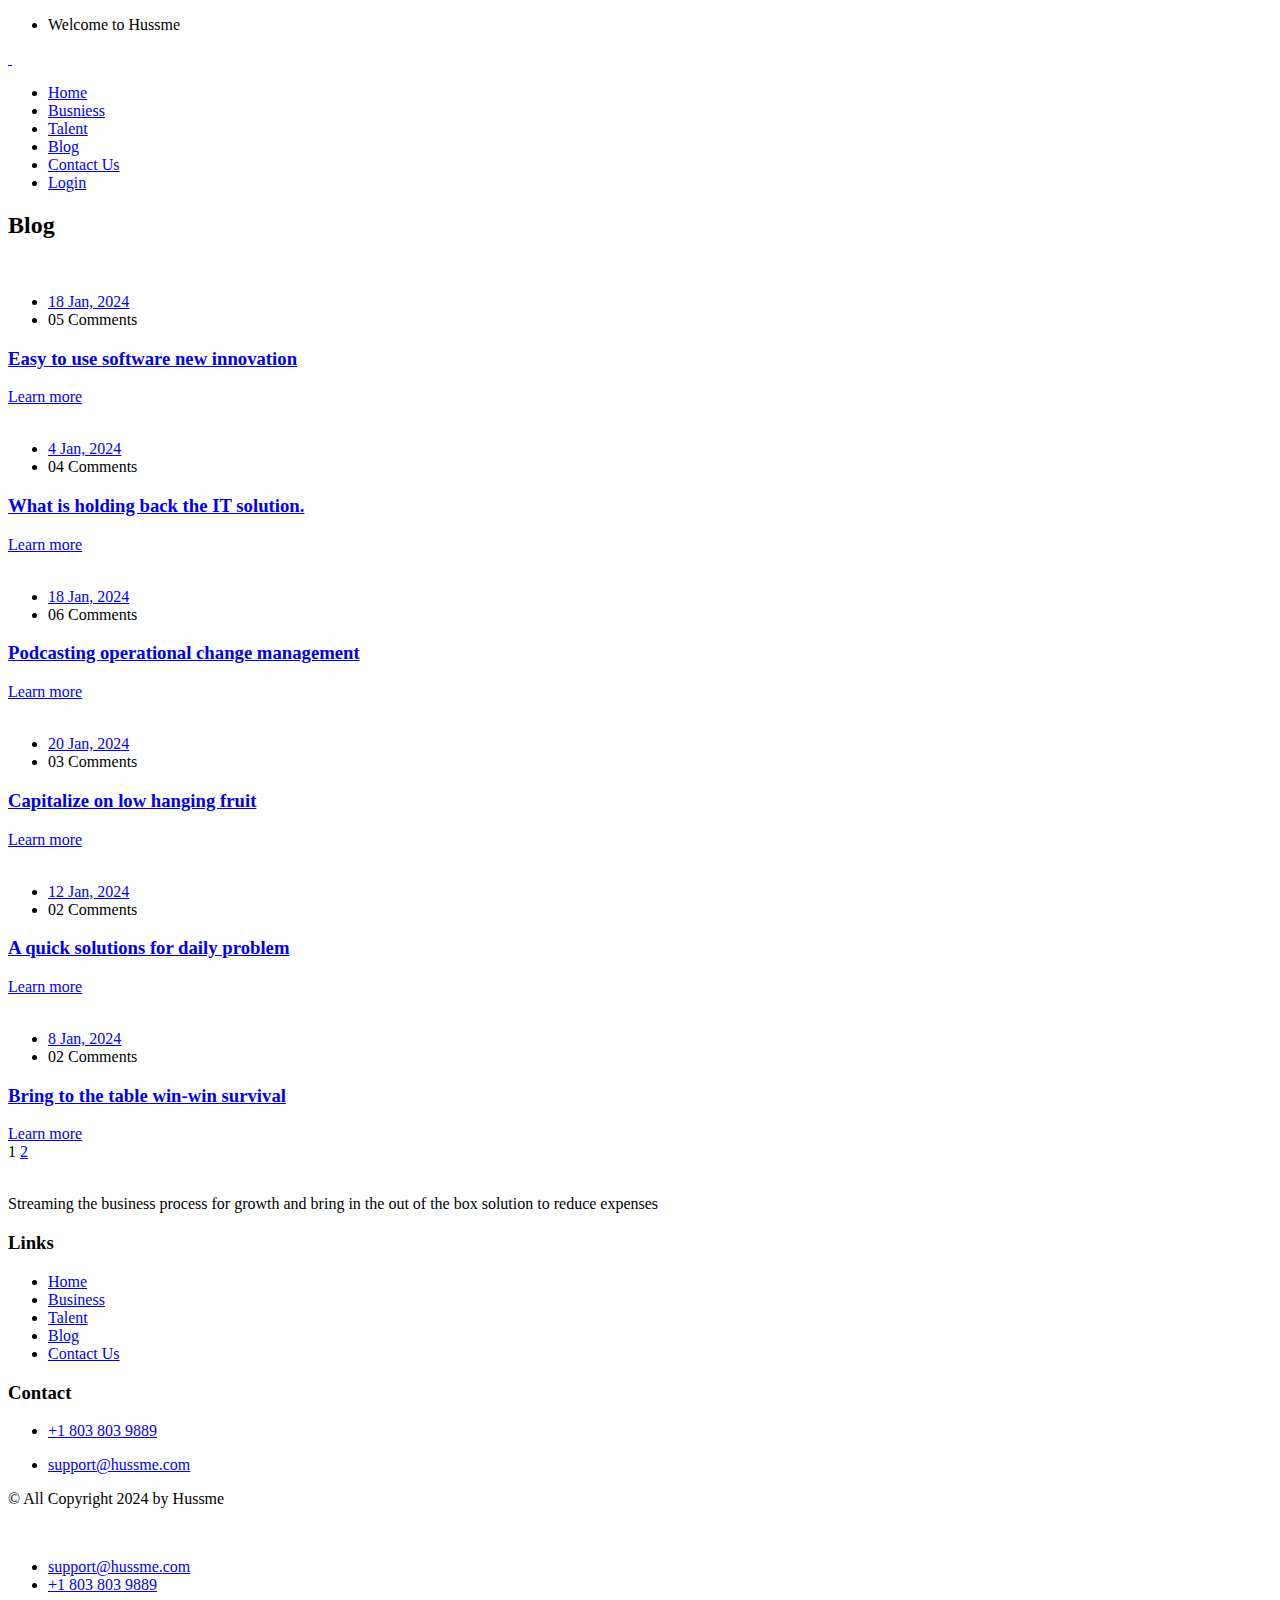
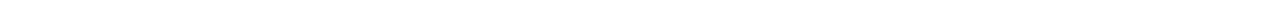
==== src/blog.html @ 6bd56ca5 "New blog" ====
<!DOCTYPE html>
<html lang="en">
<head>

  <!-- Google tag (gtag.js) -->
<script async src="https://www.googletagmanager.com/gtag/js?id=G-R8GLGHLHS8"></script>
<script>
  window.dataLayer = window.dataLayer || [];
  function gtag(){dataLayer.push(arguments);}
  gtag('js', new Date());

  gtag('config', 'G-R8GLGHLHS8');
</script>

<meta charset="UTF-8" />
<meta name="viewport" content="width=device-width, initial-scale=1.0" />
<title> Hussme - Blog</title>
<!-- favicons Icons -->
<link rel="apple-touch-icon" sizes="180x180" href="assets/images/favicons/apple-touch-icon.png" />
<link rel="icon" type="image/png" sizes="32x32" href="assets/images/favicons/favicon-32x32.png" />
<link rel="icon" type="image/png" sizes="16x16" href="assets/images/favicons/favicon-16x16.png" />
<meta name="description" content="Hussme" />
<link
        href="https://fonts.googleapis.com/css2?family=Kumbh+Sans:wght@100;200;300;400;500;600;700;800;900&amp;display=swap"
        rel="stylesheet">
<link rel="stylesheet" href="assets/vendors/bootstrap/css/bootstrap.min.css" />
<link rel="stylesheet" href="assets/vendors/animate/animate.min.css" />
<link rel="stylesheet" href="assets/vendors/fontawesome/css/all.min.css" />
<link rel="stylesheet" href="assets/vendors/odometer/odometer.min.css" />
<link rel="stylesheet" href="assets/vendors/swiper/swiper.min.css" />
<link rel="stylesheet" href="assets/vendors/icons/style.css">
<link rel="stylesheet" href="assets/vendors/owl-carousel/owl.carousel.min.css" />
<link rel="stylesheet" href="assets/css/style.css" />
<link rel="stylesheet" href="assets/css/responsive.css" />
</head>

<body>

<!-- /.preloader -->
<div class="page-wrapper">
  <header class="main-header main-header-two clearfix">
    <div class="main-header__top">
      <div class="main-header__top-inner clearfix">
        <div class="main-header__top-left">
          <ul class="list-unstyled main-header__top-address">
            <li>
              <div class="text">
                <p>Welcome to Hussme </p>
              </div>
            </li>
          </ul>
        </div>
        <div class="main-header__top-right">
          <div class="main-header__top-right-content">
            <div class="main-header__top-right-social"> <a href="#" class="fab fa-facebook-square"></a> <a href="#" class="fab fa-linkedin-in"></a> <a href="#" class="fab fa-twitter"></a> <a href="#" class="fab fa-instagram"></a> </div>
          </div>
        </div>
      </div>
    </div>
    <nav class="main-menu main-menu-two clearfix">
      <div class="main-menu__wrapper clearfix">
        <div class="main-menu__left main-menu__left--two">
          <div class="main-menu__logo"> <a href="index.html"> <img class="logo-dark" src="assets/images/resources/logo-1.png" alt=""> <img class="logo-light" src="assets/images/resources/logo-1.png" alt=""> </a> </div>
          <div class="main-menu__main-menu-box main-menu__main-menu-box--two"> <a href="#" class="mobile-nav__toggler"><i class="fa fa-bars"></i></a>
            <ul class="main-menu__list">
              <li><a href="index.html">Home</a> </li>
              <li><a href="business.html">Busniess</a> </li>
              <li><a href="talent.html">Talent</a> </li>
              <li class="current "> <a href="blog.html">Blog</a> </li>
              <li><a href="contactus.html">Contact Us</a></li>
              <li class="last"><a href="#" class="thm-btn ">Login</a></li>
            </ul>
          </div>
        </div>
      </div>
    </nav>
  </header>
  <div class="stricky-header stricked-menu main-menu main-menu-two">
    <div class="sticky-header__content"></div>
    <!-- /.sticky-header__content --> 
  </div>
  <!-- /.stricky-header --> 
  
  <!--Page Header Start-->
  <section class="page-header">
    <div class="page-header-bg" style="background-image: url(assets/images/backgrounds/blogbanner.jpg)"> </div>
    <div class="container">
      <div class="page-header__inner">
        <h2>Blog</h2>
      </div>
    </div>
  </section>
  <!--Page Header End--> 
  
  <!--Blog Page Start-->
  <section class="blog-one">
    <div class="container">
      <div class="row">
        <div class="col-xl-4 col-lg-4 wow fadeInUp" data-wow-delay="100ms"> 
          <!--Blog One single-->
          <div class="blog-one__single">
            <div class="blog-one__img"> <img src="assets/images/blog/blog-1-1.jpg" alt=""> <a href="#"> <span class="blog-one__plus"></span> </a> </div>
            <div class="blog-one__content">
              <ul class="list-unstyled blog-one__meta">
                <li><a href="blog/Digitalmarketing.html"><i class="far fa-clock"></i> 18 Jan, 2024</a> </li>
                <li><i class="far fa-comments"></i> 05 Comments </li>
              </ul>
              <h3 class="blog-one__title"> <a href="blog/Digitalmarketing.html">Easy to use software new innovation</a> </h3>
              <div class="blog-one__bottom"> <a href="blog/Digitalmarketing.html">Learn more<i class="fa fa-long-arrow-alt-right"></i></a> </div>
            </div>
          </div>
        </div>
        <div class="col-xl-4 col-lg-4 wow fadeInUp" data-wow-delay="200ms"> 
          <!--Blog One single-->
          <div class="blog-one__single">
            <div class="blog-one__img"> <img src="assets/images/blog/blog-1-2.jpg" alt=""> <a href="#"> <span class="blog-one__plus"></span> </a> </div>
            <div class="blog-one__content">
              <ul class="list-unstyled blog-one__meta">
                <li><a href="#"><i class="far fa-clock"></i> 4 Jan, 2024</a> </li>
                <li><i class="far fa-comments"></i> 04 Comments </li>
              </ul>
              <h3 class="blog-one__title"> <a href="#">What is holding back the IT solution.</a> </h3>
              <div class="blog-one__bottom"> <a href="#">Learn more<i class="fa fa-long-arrow-alt-right"></i></a> </div>
            </div>
          </div>
        </div>
        <div class="col-xl-4 col-lg-4 wow fadeInUp" data-wow-delay="300ms"> 
          <!--Blog One single-->
          <div class="blog-one__single">
            <div class="blog-one__img"> <img src="assets/images/blog/blog-1-3.jpg" alt=""> <a href="#"> <span class="blog-one__plus"></span> </a> </div>
            <div class="blog-one__content">
              <ul class="list-unstyled blog-one__meta">
                <li><a href="#"><i class="far fa-clock"></i> 18 Jan, 2024</a> </li>
                <li><i class="far fa-comments"></i> 06 Comments </li>
              </ul>
              <h3 class="blog-one__title"> <a href="#">Podcasting operational change management</a> </h3>
              <div class="blog-one__bottom"> <a href="#">Learn more<i class="fa fa-long-arrow-alt-right"></i></a> </div>
            </div>
          </div>
        </div>
        <div class="col-xl-4 col-lg-4 wow fadeInUp" data-wow-delay="400ms"> 
          <!--Blog One single-->
          <div class="blog-one__single">
            <div class="blog-one__img"> <img src="assets/images/blog/blog-1-4.jpg" alt=""> <a href="#"> <span class="blog-one__plus"></span> </a> </div>
            <div class="blog-one__content">
              <ul class="list-unstyled blog-one__meta">
                <li><a href="#"><i class="far fa-clock"></i> 20 Jan, 2024</a> </li>
                <li><i class="far fa-comments"></i> 03 Comments </li>
              </ul>
              <h3 class="blog-one__title"> <a href="#">Capitalize on low hanging fruit</a> </h3>
              <div class="blog-one__bottom"> <a href="#">Learn more<i class="fa fa-long-arrow-alt-right"></i></a> </div>
            </div>
          </div>
        </div>
        <div class="col-xl-4 col-lg-4 wow fadeInUp" data-wow-delay="500ms"> 
          <!--Blog One single-->
          <div class="blog-one__single">
            <div class="blog-one__img"> <img src="assets/images/blog/blog-1-5.jpg" alt=""> <a href="#"> <span class="blog-one__plus"></span> </a> </div>
            <div class="blog-one__content">
              <ul class="list-unstyled blog-one__meta">
                <li><a href="#"><i class="far fa-clock"></i> 12 Jan, 2024</a> </li>
                <li><i class="far fa-comments"></i> 02 Comments </li>
              </ul>
              <h3 class="blog-one__title"> <a href="#">A quick solutions for daily problem</a> </h3>
              <div class="blog-one__bottom"> <a href="#">Learn more<i class="fa fa-long-arrow-alt-right"></i></a> </div>
            </div>
          </div>
        </div>
        <div class="col-xl-4 col-lg-4 wow fadeInUp" data-wow-delay="600ms"> 
          <!--Blog One single-->
          <div class="blog-one__single">
            <div class="blog-one__img"> <img src="assets/images/blog/blog-1-6.jpg" alt=""> <a href="#"> <span class="blog-one__plus"></span> </a> </div>
            <div class="blog-one__content">
              <ul class="list-unstyled blog-one__meta">
                <li><a href="#"><i class="far fa-clock"></i> 8 Jan, 2024</a> </li>
                <li><i class="far fa-comments"></i> 02 Comments </li>
              </ul>
              <h3 class="blog-one__title"> <a href="#">Bring to the table win-win survival</a> </h3>
              <div class="blog-one__bottom"> <a href="#">Learn more<i class="fa fa-long-arrow-alt-right"></i></a> </div>
            </div>
          </div>
        </div>
        <div class="col-lg-12">
          <div class="blog-pagination justify-content-center"> <a class="prev page-numbers" href="#"><i class="fa fa-angle-left"></i></a> <span class="page-numbers current">1</span> <a class="page-numbers" href="#">2</a> <a class="next page-numbers" href="#"><i class="fa fa-angle-right"></i></a> </div>
          <!-- /.blog-pagination --> 
        </div>
      </div>
    </div>
  </section>
  <!--Blog Page End--> 
  
  <!--Site Footer Start-->
  <footer class="site-footer">
    <div class="site-footer__middle">
      <div class="container">
        <div class="row">
          <div class="col-xl-4 col-lg-6 col-md-6 wow fadeInUp" data-wow-delay="100ms">
            <div class="footer-widget__column footer-widget__about">
              <div class="footer-widget__logo"> <a href="index.html"><img src="assets/images/resources/logo-1.png" alt=""></a> </div>
              <div class="footer-widget__about-text-box">
                <p class="footer-widget__about-text">Streaming the business process for growth and bring in the out of the box solution to reduce expenses</p>
              </div>
              <div class="wow fadeInUp" data-wow-delay="400ms">
                <div class="footer-widget__column footer-widget__social-box clearfix">
                  <div class="site-footer__social"> <a href="#" class="fab fa-facebook-square"></a> <a href="#" class="fab fa-linkedin-in"></a> <a href="#" class="fab fa-twitter"></a> <a href="#" class="fab fa-instagram"></a> </div>
                </div>
              </div>
            </div>
          </div>
          <div class="col-xl-4 col-lg-6 col-md-6 wow fadeInUp" data-wow-delay="200ms">
            <div class="footer-widget__column footer-widget__links clearfix ml100" >
              <h3 class="footer-widget__title">Links</h3>
              <ul class="footer-widget__links-list list-unstyled clearfix">
                <li><a href="index.html">Home</a></li>
                <li><a href="business.html">Business</a></li>
                <li><a href="talent.html">Talent</a></li>
                <li><a href="blog.html">Blog</a></li>
                <li><a href="contactus.html">Contact Us</a></li>
              </ul>
            </div>
          </div>
          <div class="col-xl-3 col-lg-6 col-md-6 wow fadeInUp" data-wow-delay="300ms">
            <div class="footer-widget__column footer-widget__contact clearfix">
              <h3 class="footer-widget__title">Contact</h3>
              <ul class="footer-widget__contact-list list-unstyled clearfix">
                <li>
                  <div class="icon"> <span class="icon-telephone"></span> </div>
                  <div class="text">
                    <p><a href="tel:+18038039889">+1 803 803 9889</a></p>
                  </div>
                </li>
                <li>
                  <div class="icon"> <span class="icon-email"></span> </div>
                  <div class="text">
                    <p><a href="mailto:support@hussme.com">support@hussme.com</a></p>
                  </div>
                </li>
               
              </ul>
            </div>
          </div>
        </div>
      </div>
    </div>
    <div class="site-footer__bottom">
      <div class="container">
        <div class="row">
          <div class="col-xl-12">
            <div class="site-footer__bottom-inner">
              <p class="site-footer__bottom-text">© All Copyright 2024 by Hussme </p>
            </div>
          </div>
        </div>
      </div>
    </div>
  </footer>
  <!--Site Footer End--> 
  
</div>
<!-- /.page-wrapper -->

<div class="mobile-nav__wrapper">
  <div class="mobile-nav__overlay mobile-nav__toggler"></div>
  <!-- /.mobile-nav__overlay -->
  <div class="mobile-nav__content"> <span class="mobile-nav__close mobile-nav__toggler"><i class="fa fa-times"></i></span>
    <div class="logo-box"> <a href="index.html" aria-label="logo image"><img src="assets/images/resources/logo-1.png"
                        width="155" alt="" /></a> </div>
    <!-- /.logo-box -->
    <div class="mobile-nav__container"></div>
    <!-- /.mobile-nav__container -->
    
    <ul class="mobile-nav__contact list-unstyled">
      <li> <i class="fa fa-envelope"></i> <a href="mailto:support@hussme.com">support@hussme.com</a> </li>
      <li> <i class="fa fa-phone-alt"></i> <a href="tel:+1 803 803 9889">+1 803 803 9889</a> </li>
    </ul>
    <!-- /.mobile-nav__contact -->
    <div class="mobile-nav__top">
      <div class="mobile-nav__social"> <a href="#" class="fab fa-facebook-square"></a> <a href="#" class="fab fa-linkedin-in"></a> <a href="#" class="fab fa-twitter"></a> <a href="#" class="fab fa-instagram"></a> </div>
      <!-- /.mobile-nav__social --> 
    </div>
    <!-- /.mobile-nav__top --> 
    
  </div>
  <!-- /.mobile-nav__content --> 
</div>
<!-- /.mobile-nav__wrapper --> 

<a href="#" data-target="html" class="scroll-to-target scroll-to-top"><i class="fa fa-angle-up"></i></a> 
<script src="assets/vendors/jquery/jquery-3.6.0.min.js"></script> 
<script src="assets/vendors/jquery-appear/jquery.appear.min.js"></script> 
<script src="assets/vendors/odometer/odometer.min.js"></script> 
<script src="assets/vendors/swiper/swiper.min.js"></script> 
<script src="assets/vendors/wow/wow.js"></script> 
<script src="assets/vendors/owl-carousel/owl.carousel.min.js"></script> 
<script src="assets/js/main.js"></script>
</body>
</html>
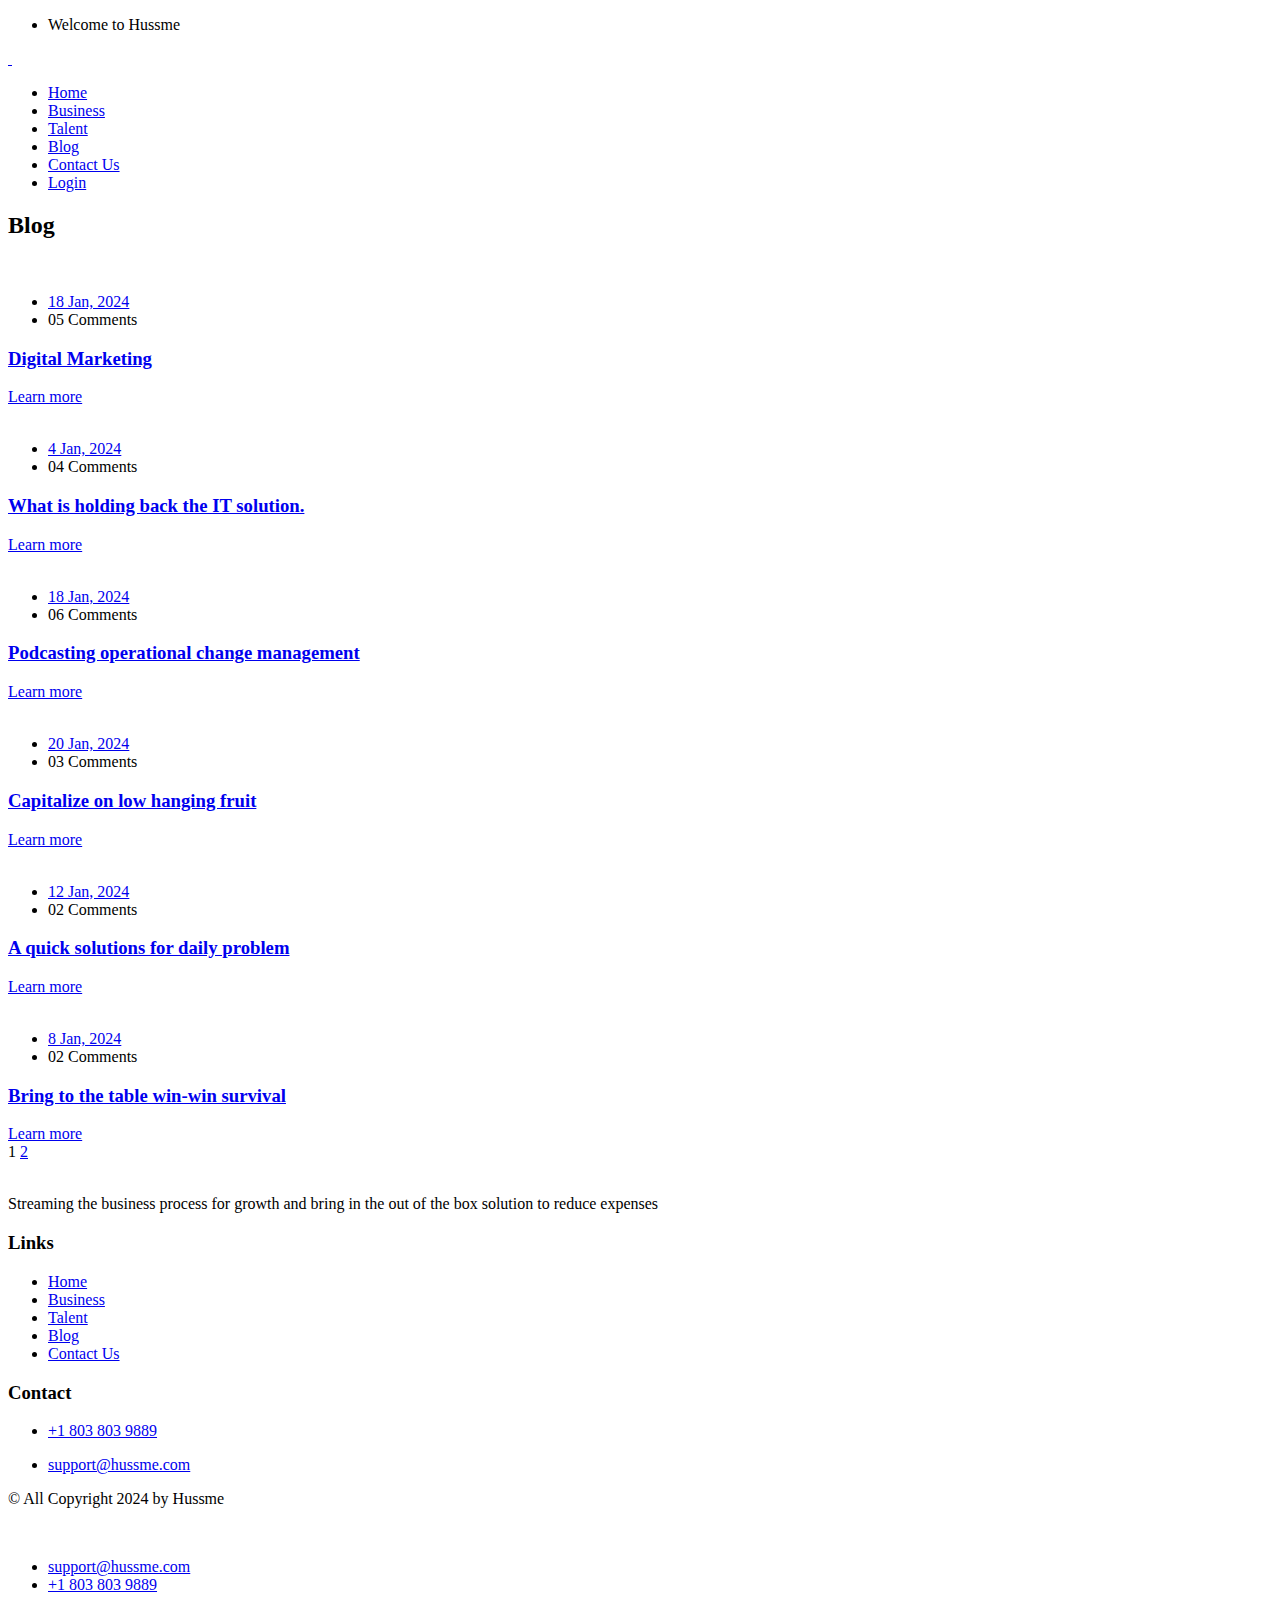
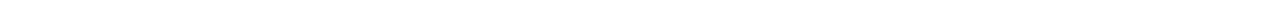
==== commit 9b43e24e: "Add files via upload" ====
--- a/src/blog.html
+++ b/src/blog.html
@@ -64,7 +64,7 @@
           <div class="main-menu__main-menu-box main-menu__main-menu-box--two"> <a href="#" class="mobile-nav__toggler"><i class="fa fa-bars"></i></a>
             <ul class="main-menu__list">
               <li><a href="index.html">Home</a> </li>
-              <li><a href="business.html">Busniess</a> </li>
+              <li><a href="business.html">Business</a> </li>
               <li><a href="talent.html">Talent</a> </li>
               <li class="current "> <a href="blog.html">Blog</a> </li>
               <li><a href="contactus.html">Contact Us</a></li>
@@ -102,11 +102,11 @@
             <div class="blog-one__img"> <img src="assets/images/blog/blog-1-1.jpg" alt=""> <a href="#"> <span class="blog-one__plus"></span> </a> </div>
             <div class="blog-one__content">
               <ul class="list-unstyled blog-one__meta">
-                <li><a href="blog/Digitalmarketing.html"><i class="far fa-clock"></i> 18 Jan, 2024</a> </li>
+                <li><a href="#"><i class="far fa-clock"></i> 18 Jan, 2024</a> </li>
                 <li><i class="far fa-comments"></i> 05 Comments </li>
               </ul>
-              <h3 class="blog-one__title"> <a href="blog/Digitalmarketing.html">Easy to use software new innovation</a> </h3>
-              <div class="blog-one__bottom"> <a href="blog/Digitalmarketing.html">Learn more<i class="fa fa-long-arrow-alt-right"></i></a> </div>
+              <h3 class="blog-one__title"> <a href="digitalmarketing.html" target="_blank">Digital Marketing</a> </h3>
+              <div class="blog-one__bottom"> <a href="digitalmarketing.html" target="_blank">Learn more<i class="fa fa-long-arrow-alt-right"></i></a> </div>
             </div>
           </div>
         </div>
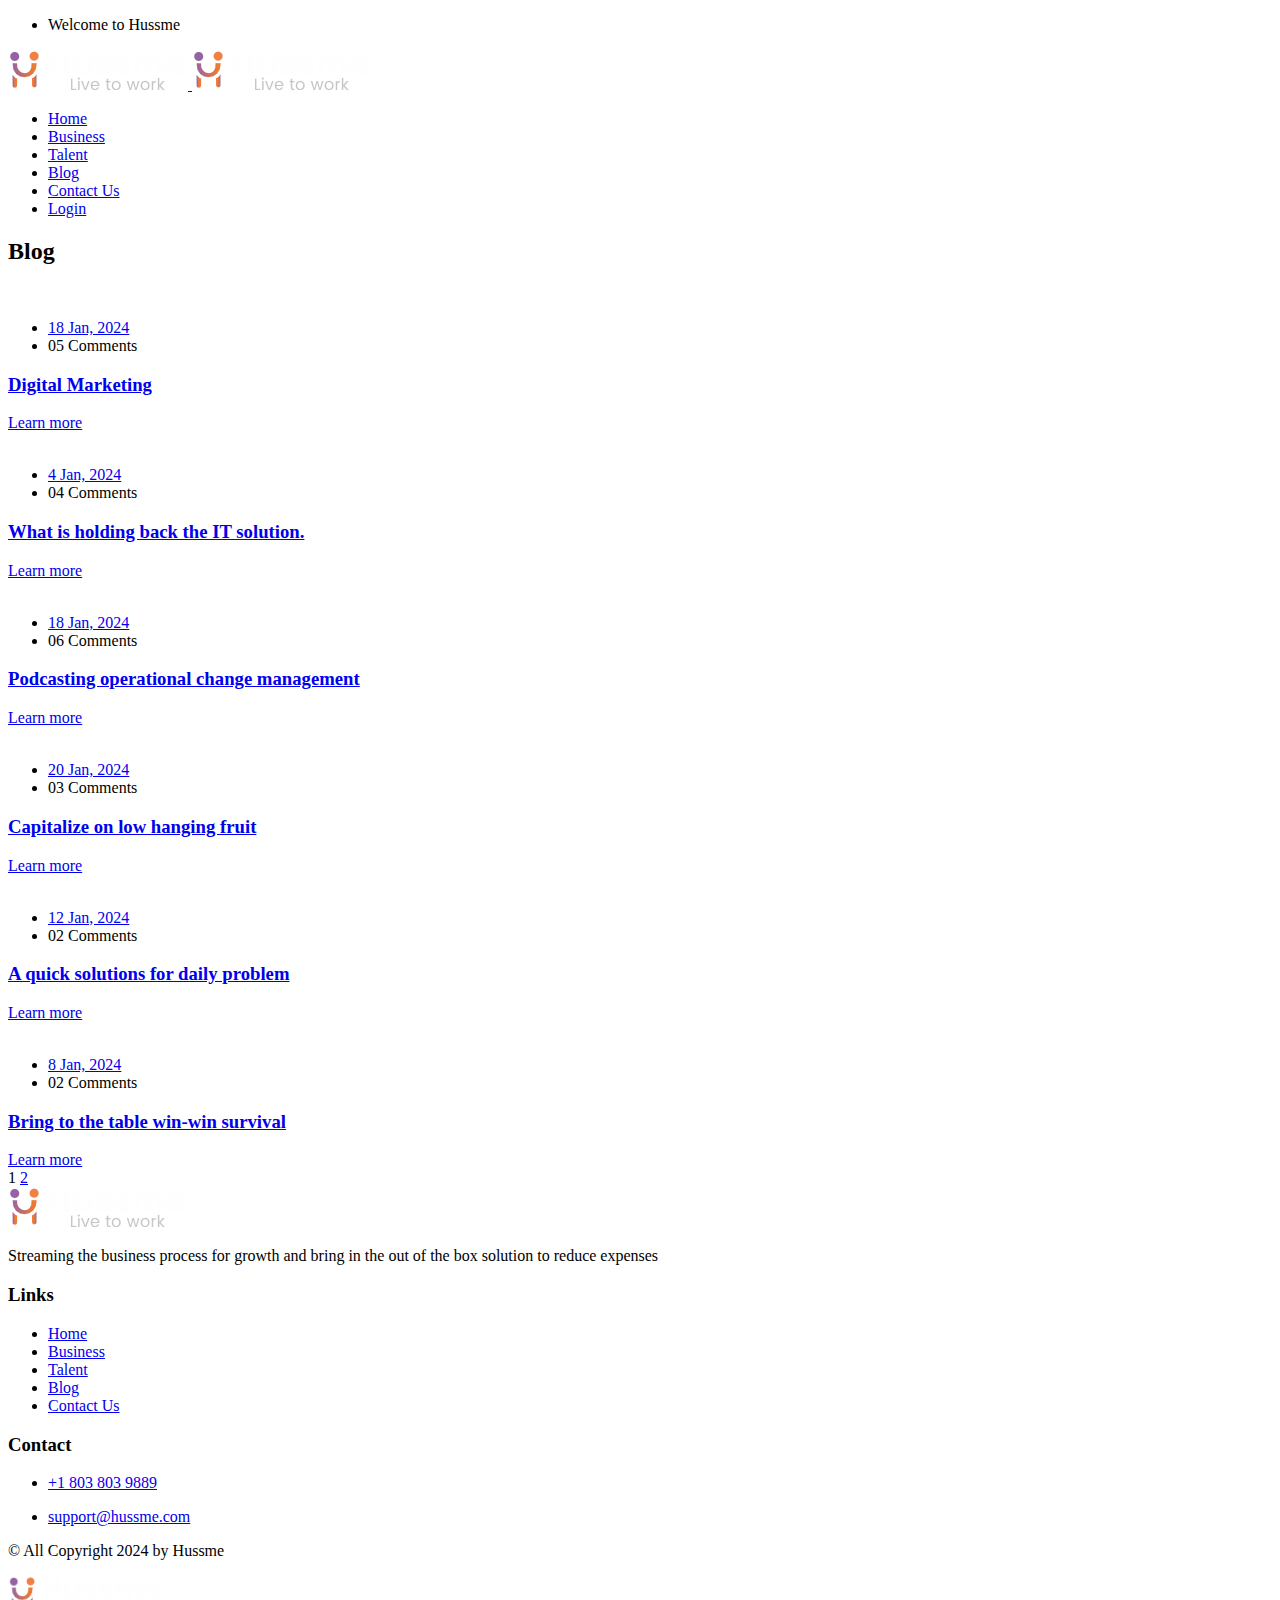
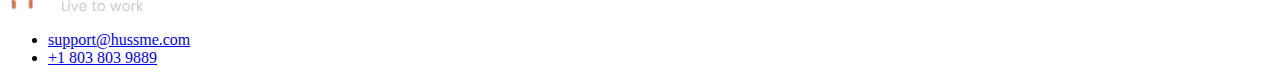
==== commit 3c39a28f: "blog change - do not load new tab" ====
--- a/src/blog.html
+++ b/src/blog.html
@@ -105,8 +105,8 @@
                 <li><a href="#"><i class="far fa-clock"></i> 18 Jan, 2024</a> </li>
                 <li><i class="far fa-comments"></i> 05 Comments </li>
               </ul>
-              <h3 class="blog-one__title"> <a href="digitalmarketing.html" target="_blank">Digital Marketing</a> </h3>
-              <div class="blog-one__bottom"> <a href="digitalmarketing.html" target="_blank">Learn more<i class="fa fa-long-arrow-alt-right"></i></a> </div>
+              <h3 class="blog-one__title"> <a href="digitalmarketing.html">Digital Marketing</a> </h3>
+              <div class="blog-one__bottom"> <a href="digitalmarketing.html">Learn more<i class="fa fa-long-arrow-alt-right"></i></a> </div>
             </div>
           </div>
         </div>
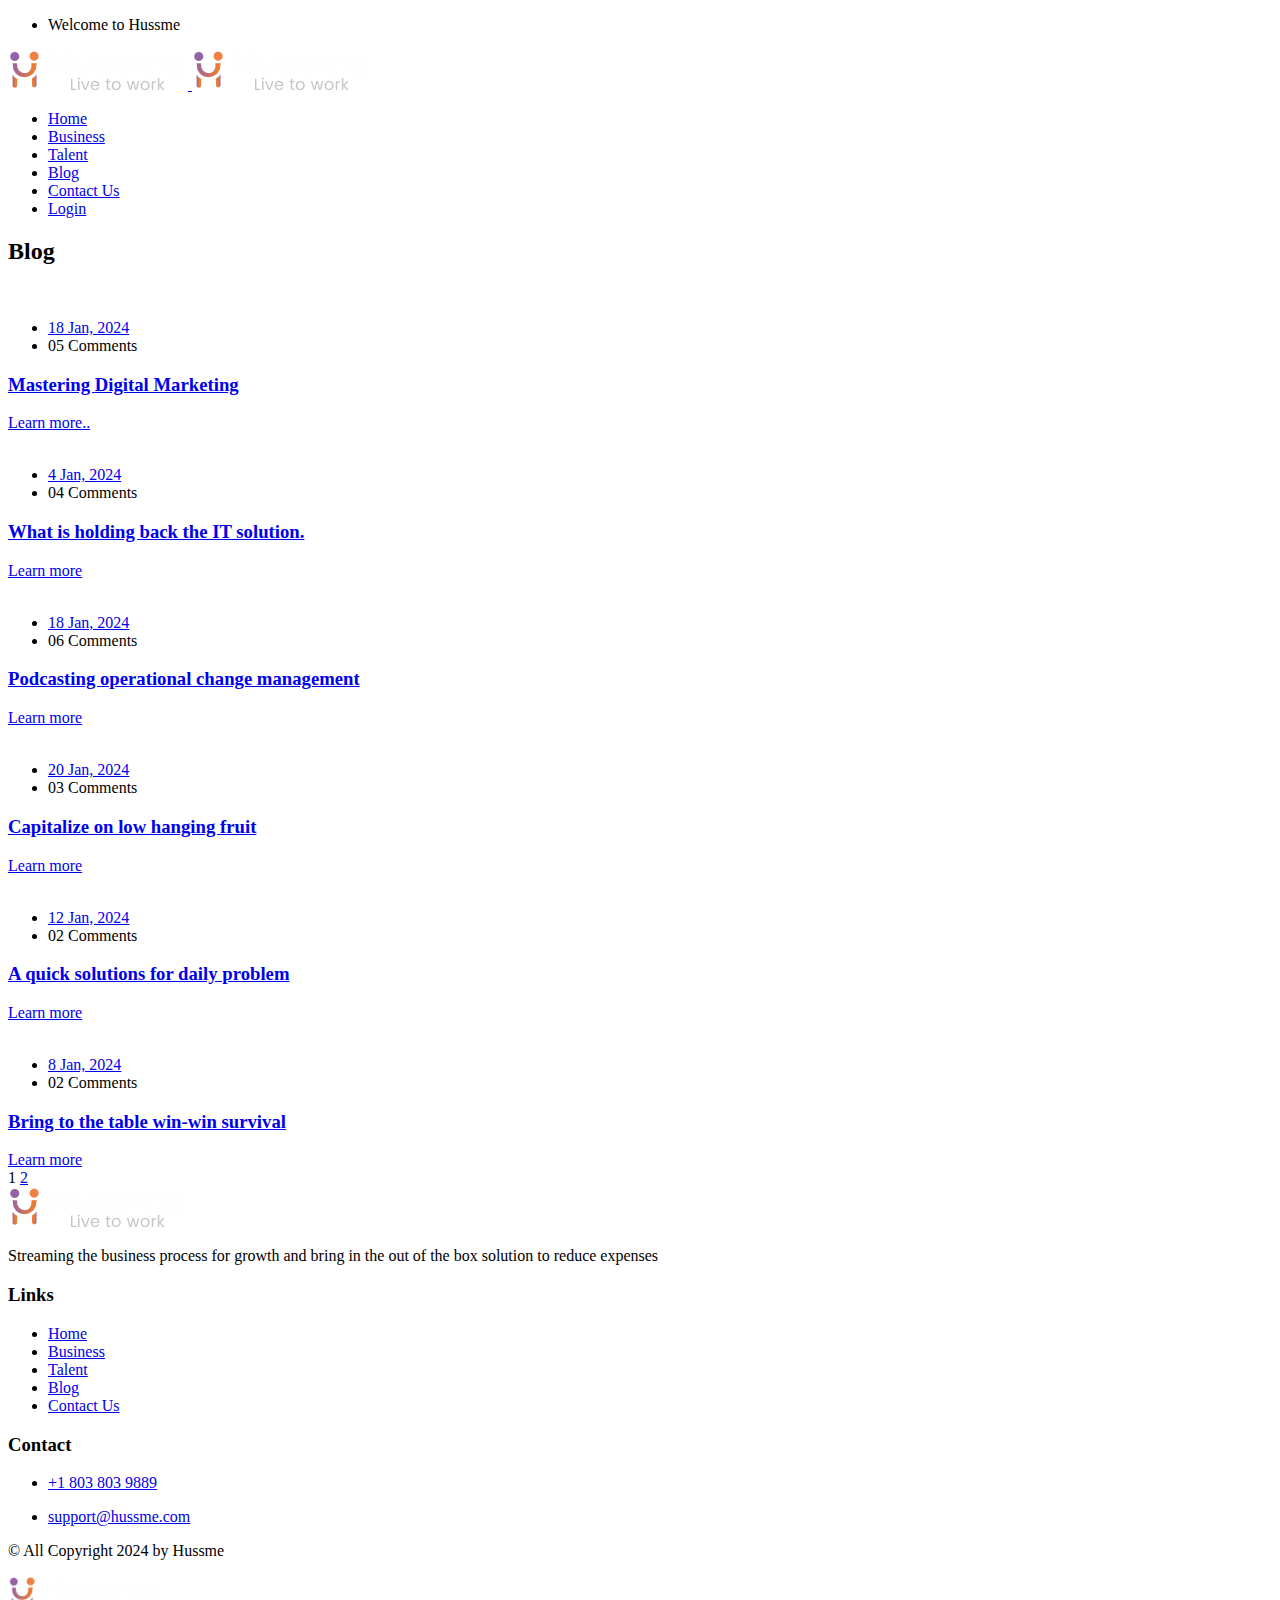
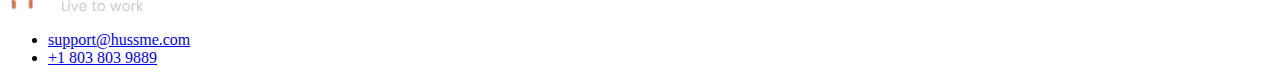
==== commit e637afac: "blog changes" ====
--- a/src/blog.html
+++ b/src/blog.html
@@ -105,8 +105,8 @@
                 <li><a href="#"><i class="far fa-clock"></i> 18 Jan, 2024</a> </li>
                 <li><i class="far fa-comments"></i> 05 Comments </li>
               </ul>
-              <h3 class="blog-one__title"> <a href="digitalmarketing.html">Digital Marketing</a> </h3>
-              <div class="blog-one__bottom"> <a href="digitalmarketing.html">Learn more<i class="fa fa-long-arrow-alt-right"></i></a> </div>
+              <h3 class="blog-one__title"> <a href="digitalmarketing.html"> Mastering Digital Marketing</a> </h3>
+              <div class="blog-one__bottom"> <a href="digitalmarketing.html">Learn more.. <i class="fa fa-long-arrow-alt-right"></i></a> </div>
             </div>
           </div>
         </div>
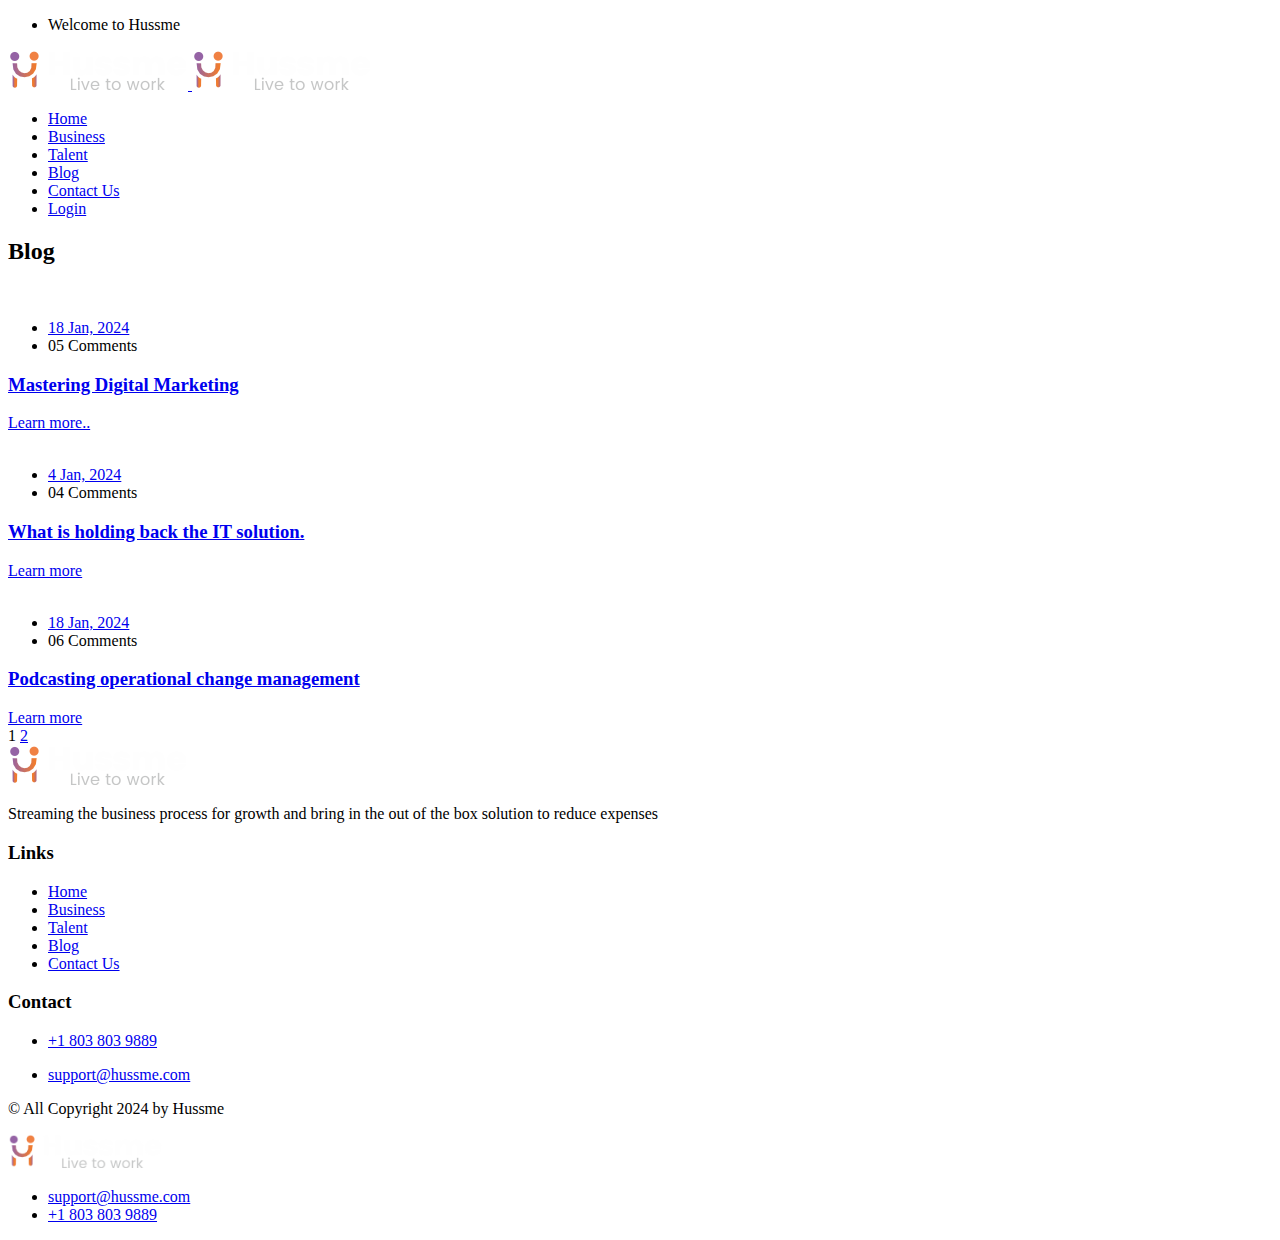
==== commit ba40763c: "blog changes 10" ====
--- a/src/blog.html
+++ b/src/blog.html
@@ -138,48 +138,7 @@
             </div>
           </div>
         </div>
-        <div class="col-xl-4 col-lg-4 wow fadeInUp" data-wow-delay="400ms"> 
-          <!--Blog One single-->
-          <div class="blog-one__single">
-            <div class="blog-one__img"> <img src="assets/images/blog/blog-1-4.jpg" alt=""> <a href="#"> <span class="blog-one__plus"></span> </a> </div>
-            <div class="blog-one__content">
-              <ul class="list-unstyled blog-one__meta">
-                <li><a href="#"><i class="far fa-clock"></i> 20 Jan, 2024</a> </li>
-                <li><i class="far fa-comments"></i> 03 Comments </li>
-              </ul>
-              <h3 class="blog-one__title"> <a href="#">Capitalize on low hanging fruit</a> </h3>
-              <div class="blog-one__bottom"> <a href="#">Learn more<i class="fa fa-long-arrow-alt-right"></i></a> </div>
-            </div>
-          </div>
-        </div>
-        <div class="col-xl-4 col-lg-4 wow fadeInUp" data-wow-delay="500ms"> 
-          <!--Blog One single-->
-          <div class="blog-one__single">
-            <div class="blog-one__img"> <img src="assets/images/blog/blog-1-5.jpg" alt=""> <a href="#"> <span class="blog-one__plus"></span> </a> </div>
-            <div class="blog-one__content">
-              <ul class="list-unstyled blog-one__meta">
-                <li><a href="#"><i class="far fa-clock"></i> 12 Jan, 2024</a> </li>
-                <li><i class="far fa-comments"></i> 02 Comments </li>
-              </ul>
-              <h3 class="blog-one__title"> <a href="#">A quick solutions for daily problem</a> </h3>
-              <div class="blog-one__bottom"> <a href="#">Learn more<i class="fa fa-long-arrow-alt-right"></i></a> </div>
-            </div>
-          </div>
-        </div>
-        <div class="col-xl-4 col-lg-4 wow fadeInUp" data-wow-delay="600ms"> 
-          <!--Blog One single-->
-          <div class="blog-one__single">
-            <div class="blog-one__img"> <img src="assets/images/blog/blog-1-6.jpg" alt=""> <a href="#"> <span class="blog-one__plus"></span> </a> </div>
-            <div class="blog-one__content">
-              <ul class="list-unstyled blog-one__meta">
-                <li><a href="#"><i class="far fa-clock"></i> 8 Jan, 2024</a> </li>
-                <li><i class="far fa-comments"></i> 02 Comments </li>
-              </ul>
-              <h3 class="blog-one__title"> <a href="#">Bring to the table win-win survival</a> </h3>
-              <div class="blog-one__bottom"> <a href="#">Learn more<i class="fa fa-long-arrow-alt-right"></i></a> </div>
-            </div>
-          </div>
-        </div>
+      
         <div class="col-lg-12">
           <div class="blog-pagination justify-content-center"> <a class="prev page-numbers" href="#"><i class="fa fa-angle-left"></i></a> <span class="page-numbers current">1</span> <a class="page-numbers" href="#">2</a> <a class="next page-numbers" href="#"><i class="fa fa-angle-right"></i></a> </div>
           <!-- /.blog-pagination --> 
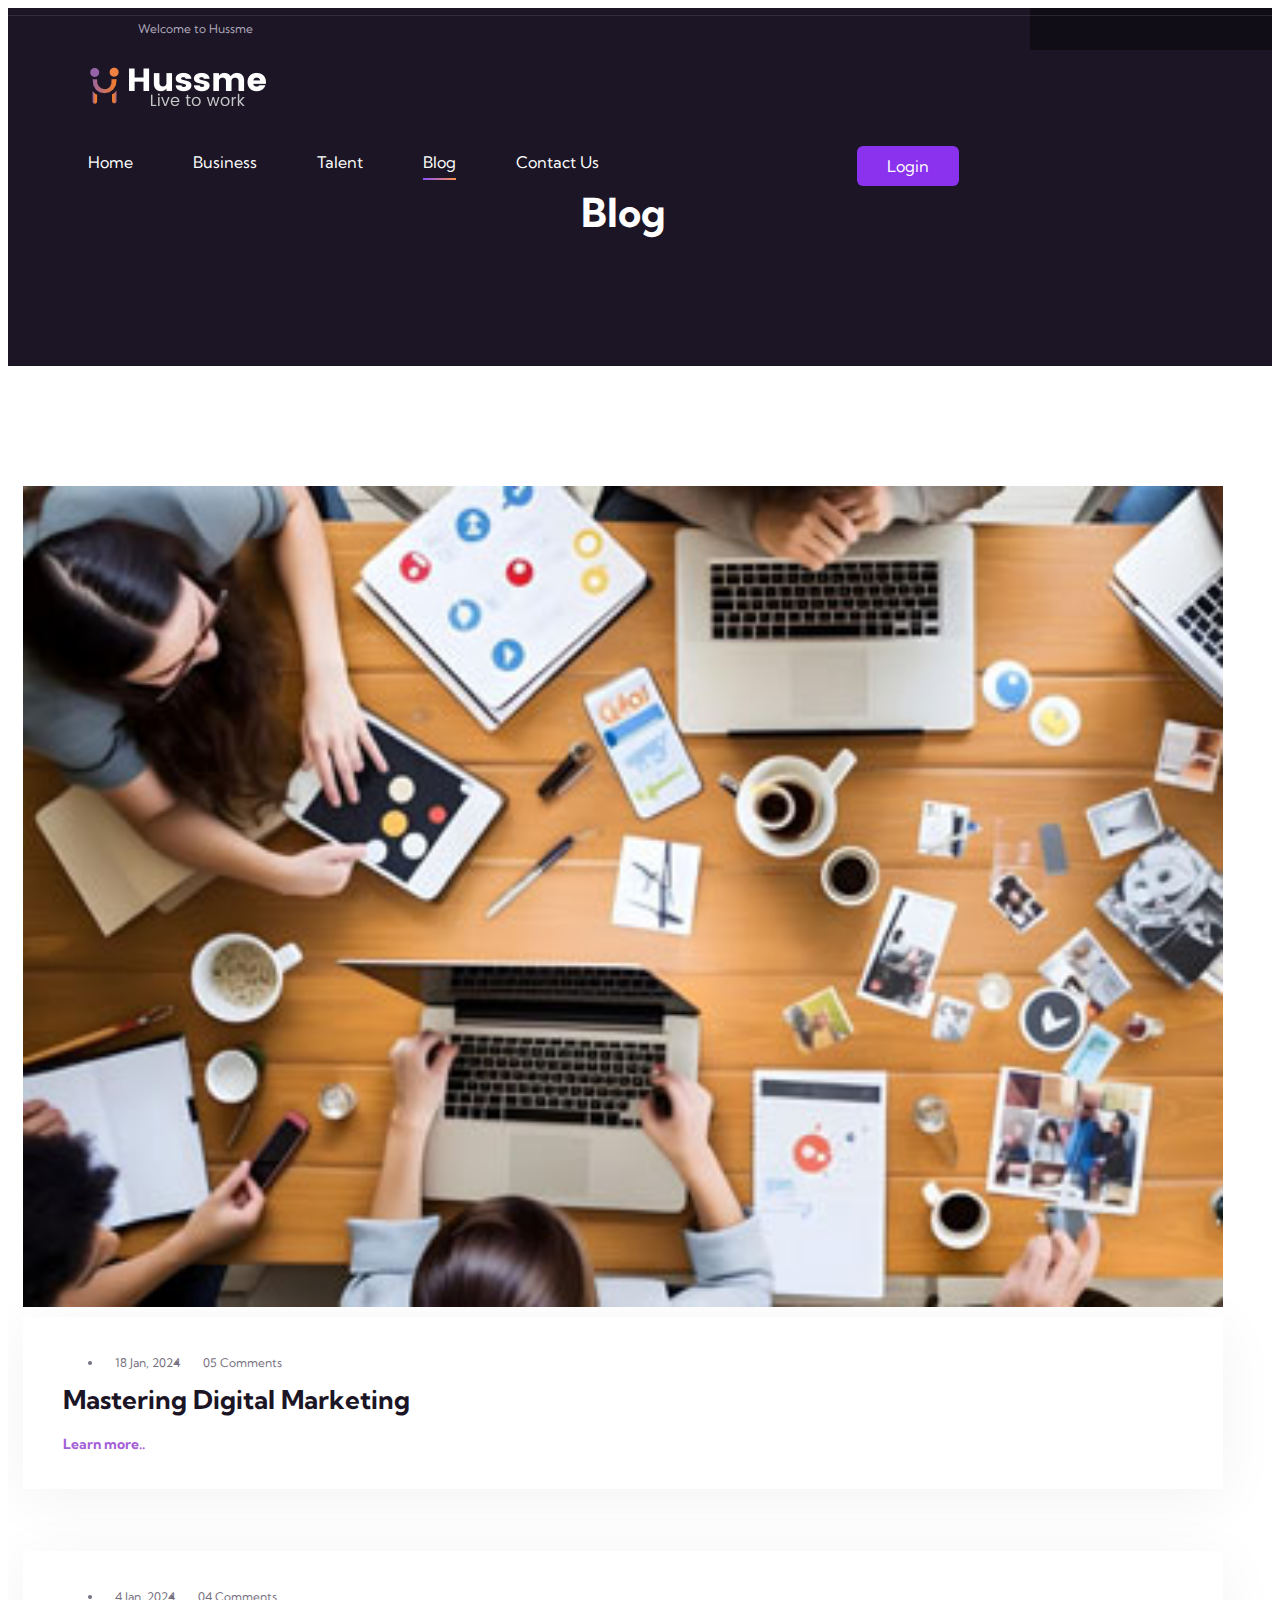
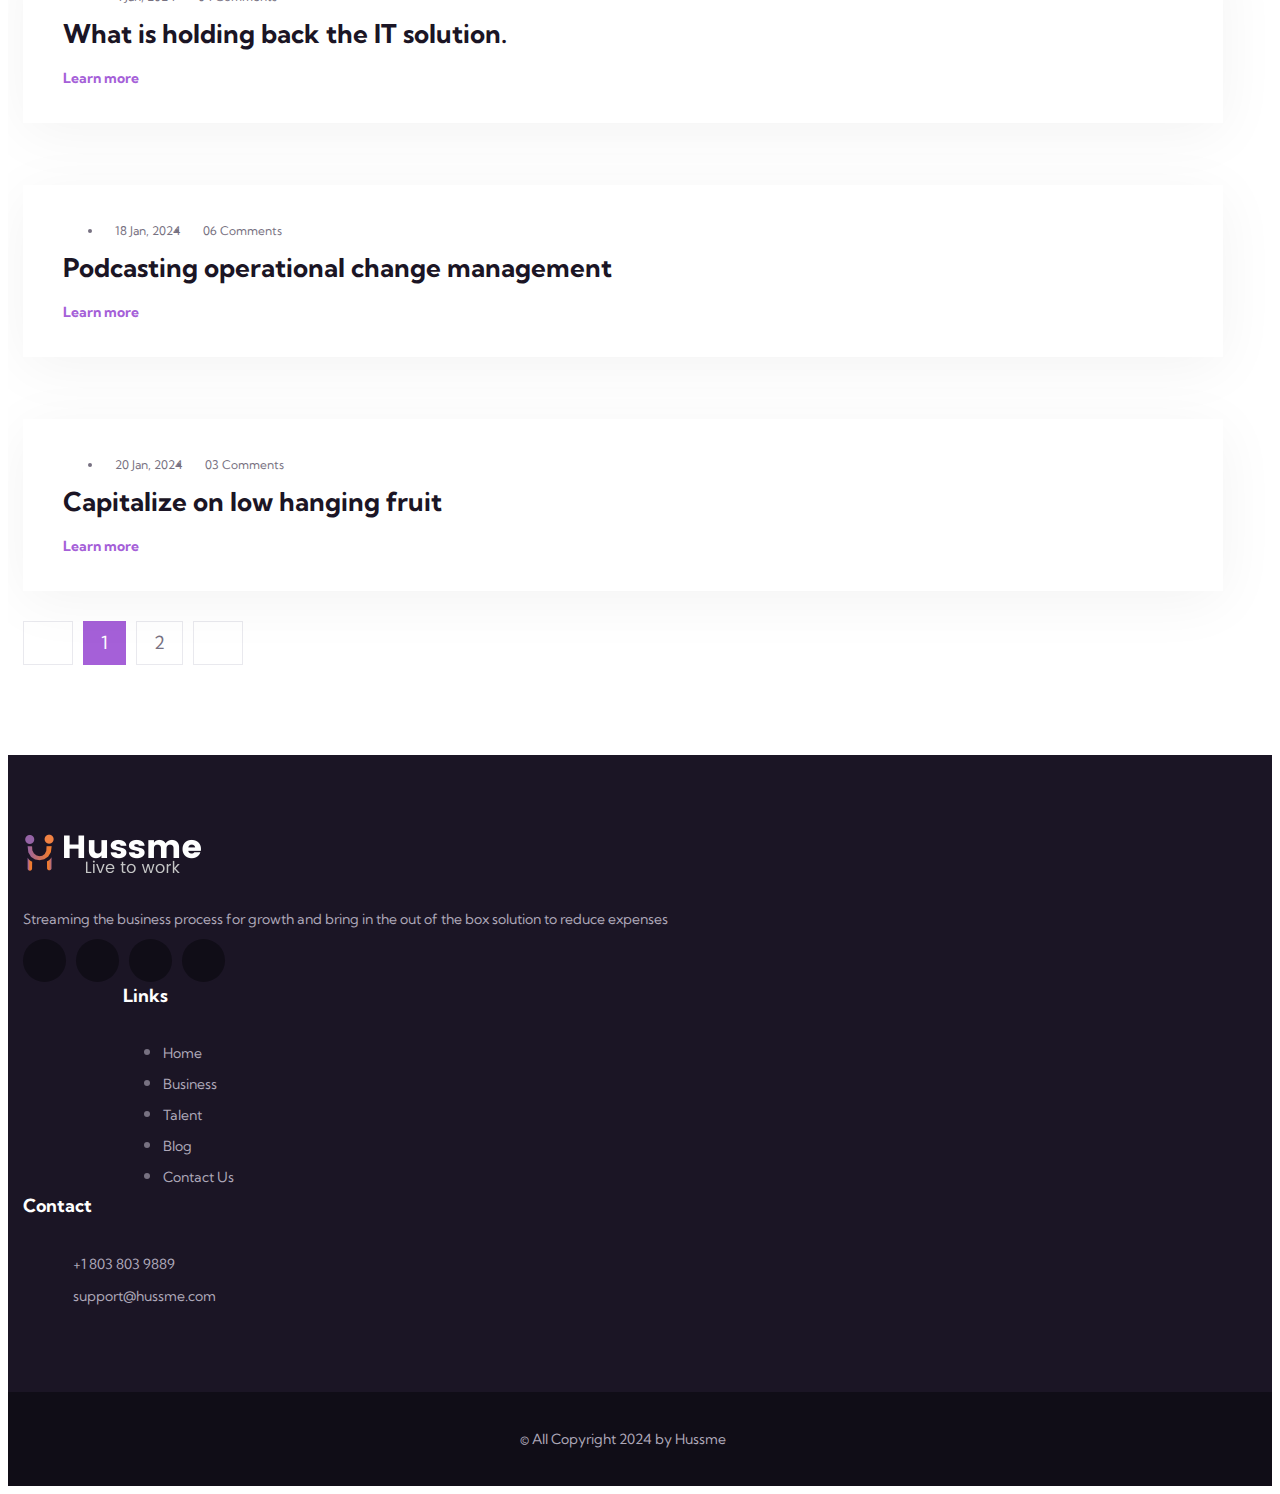
==== commit f9f64bd8: "Merge pull request #2 from mshanGithub/Devenv" ====
--- a/src/blog.html
+++ b/src/blog.html
@@ -138,7 +138,21 @@
             </div>
           </div>
         </div>
-      
+        <div class="col-xl-4 col-lg-4 wow fadeInUp" data-wow-delay="400ms"> 
+          <!--Blog One single-->
+          <div class="blog-one__single">
+            <div class="blog-one__img"> <img src="assets/images/blog/blog-1-4.jpg" alt=""> <a href="#"> <span class="blog-one__plus"></span> </a> </div>
+            <div class="blog-one__content">
+              <ul class="list-unstyled blog-one__meta">
+                <li><a href="#"><i class="far fa-clock"></i> 20 Jan, 2024</a> </li>
+                <li><i class="far fa-comments"></i> 03 Comments </li>
+              </ul>
+              <h3 class="blog-one__title"> <a href="#">Capitalize on low hanging fruit</a> </h3>
+              <div class="blog-one__bottom"> <a href="#">Learn more<i class="fa fa-long-arrow-alt-right"></i></a> </div>
+            </div>
+          </div>
+        </div>
+
         <div class="col-lg-12">
           <div class="blog-pagination justify-content-center"> <a class="prev page-numbers" href="#"><i class="fa fa-angle-left"></i></a> <span class="page-numbers current">1</span> <a class="page-numbers" href="#">2</a> <a class="next page-numbers" href="#"><i class="fa fa-angle-right"></i></a> </div>
           <!-- /.blog-pagination --> 
--- a/src/assets/vendors/fontawesome/css/all.min.css
+++ b/src/assets/vendors/fontawesome/css/all.min.css
@@ -0,0 +1,5 @@
+/*!
+ * Font Awesome Free 5.15.1 by @fontawesome - https://fontawesome.com
+ * License - https://fontawesome.com/license/free (Icons: CC BY 4.0, Fonts: SIL OFL 1.1, Code: MIT License)
+ */
+.fa,.fab,.fad,.fal,.far,.fas{-moz-osx-font-smoothing:grayscale;-webkit-font-smoothing:antialiased;display:inline-block;font-style:normal;font-variant:normal;text-rendering:auto;line-height:1}.fa-lg{font-size:1.33333em;line-height:.75em;vertical-align:-.0667em}.fa-xs{font-size:.75em}.fa-sm{font-size:.875em}.fa-1x{font-size:1em}.fa-2x{font-size:2em}.fa-3x{font-size:3em}.fa-4x{font-size:4em}.fa-5x{font-size:5em}.fa-6x{font-size:6em}.fa-7x{font-size:7em}.fa-8x{font-size:8em}.fa-9x{font-size:9em}.fa-10x{font-size:10em}.fa-fw{text-align:center;width:1.25em}.fa-ul{list-style-type:none;margin-left:2.5em;padding-left:0}.fa-ul>li{position:relative}.fa-li{left:-2em;position:absolute;text-align:center;width:2em;line-height:inherit}.fa-border{border:.08em solid #eee;border-radius:.1em;padding:.2em .25em .15em}.fa-pull-left{float:left}.fa-pull-right{float:right}.fa.fa-pull-left,.fab.fa-pull-left,.fal.fa-pull-left,.far.fa-pull-left,.fas.fa-pull-left{margin-right:.3em}.fa.fa-pull-right,.fab.fa-pull-right,.fal.fa-pull-right,.far.fa-pull-right,.fas.fa-pull-right{margin-left:.3em}.fa-spin{-webkit-animation:fa-spin 2s linear infinite;animation:fa-spin 2s linear infinite}.fa-pulse{-webkit-animation:fa-spin 1s steps(8) infinite;animation:fa-spin 1s steps(8) infinite}@-webkit-keyframes fa-spin{0%{-webkit-transform:rotate(0deg);transform:rotate(0deg)}to{-webkit-transform:rotate(1turn);transform:rotate(1turn)}}@keyframes fa-spin{0%{-webkit-transform:rotate(0deg);transform:rotate(0deg)}to{-webkit-transform:rotate(1turn);transform:rotate(1turn)}}.fa-rotate-90{-ms-filter:"progid:DXImageTransform.Microsoft.BasicImage(rotation=1)";-webkit-transform:rotate(90deg);transform:rotate(90deg)}.fa-rotate-180{-ms-filter:"progid:DXImageTransform.Microsoft.BasicImage(rotation=2)";-webkit-transform:rotate(180deg);transform:rotate(180deg)}.fa-rotate-270{-ms-filter:"progid:DXImageTransform.Microsoft.BasicImage(rotation=3)";-webkit-transform:rotate(270deg);transform:rotate(270deg)}.fa-flip-horizontal{-ms-filter:"progid:DXImageTransform.Microsoft.BasicImage(rotation=0, mirror=1)";-webkit-transform:scaleX(-1);transform:scaleX(-1)}.fa-flip-vertical{-webkit-transform:scaleY(-1);transform:scaleY(-1)}.fa-flip-both,.fa-flip-horizontal.fa-flip-vertical,.fa-flip-vertical{-ms-filter:"progid:DXImageTransform.Microsoft.BasicImage(rotation=2, mirror=1)"}.fa-flip-both,.fa-flip-horizontal.fa-flip-vertical{-webkit-transform:scale(-1);transform:scale(-1)}:root .fa-flip-both,:root .fa-flip-horizontal,:root .fa-flip-vertical,:root .fa-rotate-90,:root .fa-rotate-180,:root .fa-rotate-270{-webkit-filter:none;filter:none}.fa-stack{display:inline-block;height:2em;line-height:2em;position:relative;vertical-align:middle;width:2.5em}.fa-stack-1x,.fa-stack-2x{left:0;position:absolute;text-align:center;width:100%}.fa-stack-1x{line-height:inherit}.fa-stack-2x{font-size:2em}.fa-inverse{color:#fff}.fa-500px:before{content:"\f26e"}.fa-accessible-icon:before{content:"\f368"}.fa-accusoft:before{content:"\f369"}.fa-acquisitions-incorporated:before{content:"\f6af"}.fa-ad:before{content:"\f641"}.fa-address-book:before{content:"\f2b9"}.fa-address-card:before{content:"\f2bb"}.fa-adjust:before{content:"\f042"}.fa-adn:before{content:"\f170"}.fa-adversal:before{content:"\f36a"}.fa-affiliatetheme:before{content:"\f36b"}.fa-air-freshener:before{content:"\f5d0"}.fa-airbnb:before{content:"\f834"}.fa-algolia:before{content:"\f36c"}.fa-align-center:before{content:"\f037"}.fa-align-justify:before{content:"\f039"}.fa-align-left:before{content:"\f036"}.fa-align-right:before{content:"\f038"}.fa-alipay:before{content:"\f642"}.fa-allergies:before{content:"\f461"}.fa-amazon:before{content:"\f270"}.fa-amazon-pay:before{content:"\f42c"}.fa-ambulance:before{content:"\f0f9"}.fa-american-sign-language-interpreting:before{content:"\f2a3"}.fa-amilia:before{content:"\f36d"}.fa-anchor:before{content:"\f13d"}.fa-android:before{content:"\f17b"}.fa-angellist:before{content:"\f209"}.fa-angle-double-down:before{content:"\f103"}.fa-angle-double-left:before{content:"\f100"}.fa-angle-double-right:before{content:"\f101"}.fa-angle-double-up:before{content:"\f102"}.fa-angle-down:before{content:"\f107"}.fa-angle-left:before{content:"\f104"}.fa-angle-right:before{content:"\f105"}.fa-angle-up:before{content:"\f106"}.fa-angry:before{content:"\f556"}.fa-angrycreative:before{content:"\f36e"}.fa-angular:before{content:"\f420"}.fa-ankh:before{content:"\f644"}.fa-app-store:before{content:"\f36f"}.fa-app-store-ios:before{content:"\f370"}.fa-apper:before{content:"\f371"}.fa-apple:before{content:"\f179"}.fa-apple-alt:before{content:"\f5d1"}.fa-apple-pay:before{content:"\f415"}.fa-archive:before{content:"\f187"}.fa-archway:before{content:"\f557"}.fa-arrow-alt-circle-down:before{content:"\f358"}.fa-arrow-alt-circle-left:before{content:"\f359"}.fa-arrow-alt-circle-right:before{content:"\f35a"}.fa-arrow-alt-circle-up:before{content:"\f35b"}.fa-arrow-circle-down:before{content:"\f0ab"}.fa-arrow-circle-left:before{content:"\f0a8"}.fa-arrow-circle-right:before{content:"\f0a9"}.fa-arrow-circle-up:before{content:"\f0aa"}.fa-arrow-down:before{content:"\f063"}.fa-arrow-left:before{content:"\f060"}.fa-arrow-right:before{content:"\f061"}.fa-arrow-up:before{content:"\f062"}.fa-arrows-alt:before{content:"\f0b2"}.fa-arrows-alt-h:before{content:"\f337"}.fa-arrows-alt-v:before{content:"\f338"}.fa-artstation:before{content:"\f77a"}.fa-assistive-listening-systems:before{content:"\f2a2"}.fa-asterisk:before{content:"\f069"}.fa-asymmetrik:before{content:"\f372"}.fa-at:before{content:"\f1fa"}.fa-atlas:before{content:"\f558"}.fa-atlassian:before{content:"\f77b"}.fa-atom:before{content:"\f5d2"}.fa-audible:before{content:"\f373"}.fa-audio-description:before{content:"\f29e"}.fa-autoprefixer:before{content:"\f41c"}.fa-avianex:before{content:"\f374"}.fa-aviato:before{content:"\f421"}.fa-award:before{content:"\f559"}.fa-aws:before{content:"\f375"}.fa-baby:before{content:"\f77c"}.fa-baby-carriage:before{content:"\f77d"}.fa-backspace:before{content:"\f55a"}.fa-backward:before{content:"\f04a"}.fa-bacon:before{content:"\f7e5"}.fa-bacteria:before{content:"\e059"}.fa-bacterium:before{content:"\e05a"}.fa-bahai:before{content:"\f666"}.fa-balance-scale:before{content:"\f24e"}.fa-balance-scale-left:before{content:"\f515"}.fa-balance-scale-right:before{content:"\f516"}.fa-ban:before{content:"\f05e"}.fa-band-aid:before{content:"\f462"}.fa-bandcamp:before{content:"\f2d5"}.fa-barcode:before{content:"\f02a"}.fa-bars:before{content:"\f0c9"}.fa-baseball-ball:before{content:"\f433"}.fa-basketball-ball:before{content:"\f434"}.fa-bath:before{content:"\f2cd"}.fa-battery-empty:before{content:"\f244"}.fa-battery-full:before{content:"\f240"}.fa-battery-half:before{content:"\f242"}.fa-battery-quarter:before{content:"\f243"}.fa-battery-three-quarters:before{content:"\f241"}.fa-battle-net:before{content:"\f835"}.fa-bed:before{content:"\f236"}.fa-beer:before{content:"\f0fc"}.fa-behance:before{content:"\f1b4"}.fa-behance-square:before{content:"\f1b5"}.fa-bell:before{content:"\f0f3"}.fa-bell-slash:before{content:"\f1f6"}.fa-bezier-curve:before{content:"\f55b"}.fa-bible:before{content:"\f647"}.fa-bicycle:before{content:"\f206"}.fa-biking:before{content:"\f84a"}.fa-bimobject:before{content:"\f378"}.fa-binoculars:before{content:"\f1e5"}.fa-biohazard:before{content:"\f780"}.fa-birthday-cake:before{content:"\f1fd"}.fa-bitbucket:before{content:"\f171"}.fa-bitcoin:before{content:"\f379"}.fa-bity:before{content:"\f37a"}.fa-black-tie:before{content:"\f27e"}.fa-blackberry:before{content:"\f37b"}.fa-blender:before{content:"\f517"}.fa-blender-phone:before{content:"\f6b6"}.fa-blind:before{content:"\f29d"}.fa-blog:before{content:"\f781"}.fa-blogger:before{content:"\f37c"}.fa-blogger-b:before{content:"\f37d"}.fa-bluetooth:before{content:"\f293"}.fa-bluetooth-b:before{content:"\f294"}.fa-bold:before{content:"\f032"}.fa-bolt:before{content:"\f0e7"}.fa-bomb:before{content:"\f1e2"}.fa-bone:before{content:"\f5d7"}.fa-bong:before{content:"\f55c"}.fa-book:before{content:"\f02d"}.fa-book-dead:before{content:"\f6b7"}.fa-book-medical:before{content:"\f7e6"}.fa-book-open:before{content:"\f518"}.fa-book-reader:before{content:"\f5da"}.fa-bookmark:before{content:"\f02e"}.fa-bootstrap:before{content:"\f836"}.fa-border-all:before{content:"\f84c"}.fa-border-none:before{content:"\f850"}.fa-border-style:before{content:"\f853"}.fa-bowling-ball:before{content:"\f436"}.fa-box:before{content:"\f466"}.fa-box-open:before{content:"\f49e"}.fa-box-tissue:before{content:"\e05b"}.fa-boxes:before{content:"\f468"}.fa-braille:before{content:"\f2a1"}.fa-brain:before{content:"\f5dc"}.fa-bread-slice:before{content:"\f7ec"}.fa-briefcase:before{content:"\f0b1"}.fa-briefcase-medical:before{content:"\f469"}.fa-broadcast-tower:before{content:"\f519"}.fa-broom:before{content:"\f51a"}.fa-brush:before{content:"\f55d"}.fa-btc:before{content:"\f15a"}.fa-buffer:before{content:"\f837"}.fa-bug:before{content:"\f188"}.fa-building:before{content:"\f1ad"}.fa-bullhorn:before{content:"\f0a1"}.fa-bullseye:before{content:"\f140"}.fa-burn:before{content:"\f46a"}.fa-buromobelexperte:before{content:"\f37f"}.fa-bus:before{content:"\f207"}.fa-bus-alt:before{content:"\f55e"}.fa-business-time:before{content:"\f64a"}.fa-buy-n-large:before{content:"\f8a6"}.fa-buysellads:before{content:"\f20d"}.fa-calculator:before{content:"\f1ec"}.fa-calendar:before{content:"\f133"}.fa-calendar-alt:before{content:"\f073"}.fa-calendar-check:before{content:"\f274"}.fa-calendar-day:before{content:"\f783"}.fa-calendar-minus:before{content:"\f272"}.fa-calendar-plus:before{content:"\f271"}.fa-calendar-times:before{content:"\f273"}.fa-calendar-week:before{content:"\f784"}.fa-camera:before{content:"\f030"}.fa-camera-retro:before{content:"\f083"}.fa-campground:before{content:"\f6bb"}.fa-canadian-maple-leaf:before{content:"\f785"}.fa-candy-cane:before{content:"\f786"}.fa-cannabis:before{content:"\f55f"}.fa-capsules:before{content:"\f46b"}.fa-car:before{content:"\f1b9"}.fa-car-alt:before{content:"\f5de"}.fa-car-battery:before{content:"\f5df"}.fa-car-crash:before{content:"\f5e1"}.fa-car-side:before{content:"\f5e4"}.fa-caravan:before{content:"\f8ff"}.fa-caret-down:before{content:"\f0d7"}.fa-caret-left:before{content:"\f0d9"}.fa-caret-right:before{content:"\f0da"}.fa-caret-square-down:before{content:"\f150"}.fa-caret-square-left:before{content:"\f191"}.fa-caret-square-right:before{content:"\f152"}.fa-caret-square-up:before{content:"\f151"}.fa-caret-up:before{content:"\f0d8"}.fa-carrot:before{content:"\f787"}.fa-cart-arrow-down:before{content:"\f218"}.fa-cart-plus:before{content:"\f217"}.fa-cash-register:before{content:"\f788"}.fa-cat:before{content:"\f6be"}.fa-cc-amazon-pay:before{content:"\f42d"}.fa-cc-amex:before{content:"\f1f3"}.fa-cc-apple-pay:before{content:"\f416"}.fa-cc-diners-club:before{content:"\f24c"}.fa-cc-discover:before{content:"\f1f2"}.fa-cc-jcb:before{content:"\f24b"}.fa-cc-mastercard:before{content:"\f1f1"}.fa-cc-paypal:before{content:"\f1f4"}.fa-cc-stripe:before{content:"\f1f5"}.fa-cc-visa:before{content:"\f1f0"}.fa-centercode:before{content:"\f380"}.fa-centos:before{content:"\f789"}.fa-certificate:before{content:"\f0a3"}.fa-chair:before{content:"\f6c0"}.fa-chalkboard:before{content:"\f51b"}.fa-chalkboard-teacher:before{content:"\f51c"}.fa-charging-station:before{content:"\f5e7"}.fa-chart-area:before{content:"\f1fe"}.fa-chart-bar:before{content:"\f080"}.fa-chart-line:before{content:"\f201"}.fa-chart-pie:before{content:"\f200"}.fa-check:before{content:"\f00c"}.fa-check-circle:before{content:"\f058"}.fa-check-double:before{content:"\f560"}.fa-check-square:before{content:"\f14a"}.fa-cheese:before{content:"\f7ef"}.fa-chess:before{content:"\f439"}.fa-chess-bishop:before{content:"\f43a"}.fa-chess-board:before{content:"\f43c"}.fa-chess-king:before{content:"\f43f"}.fa-chess-knight:before{content:"\f441"}.fa-chess-pawn:before{content:"\f443"}.fa-chess-queen:before{content:"\f445"}.fa-chess-rook:before{content:"\f447"}.fa-chevron-circle-down:before{content:"\f13a"}.fa-chevron-circle-left:before{content:"\f137"}.fa-chevron-circle-right:before{content:"\f138"}.fa-chevron-circle-up:before{content:"\f139"}.fa-chevron-down:before{content:"\f078"}.fa-chevron-left:before{content:"\f053"}.fa-chevron-right:before{content:"\f054"}.fa-chevron-up:before{content:"\f077"}.fa-child:before{content:"\f1ae"}.fa-chrome:before{content:"\f268"}.fa-chromecast:before{content:"\f838"}.fa-church:before{content:"\f51d"}.fa-circle:before{content:"\f111"}.fa-circle-notch:before{content:"\f1ce"}.fa-city:before{content:"\f64f"}.fa-clinic-medical:before{content:"\f7f2"}.fa-clipboard:before{content:"\f328"}.fa-clipboard-check:before{content:"\f46c"}.fa-clipboard-list:before{content:"\f46d"}.fa-clock:before{content:"\f017"}.fa-clone:before{content:"\f24d"}.fa-closed-captioning:before{content:"\f20a"}.fa-cloud:before{content:"\f0c2"}.fa-cloud-download-alt:before{content:"\f381"}.fa-cloud-meatball:before{content:"\f73b"}.fa-cloud-moon:before{content:"\f6c3"}.fa-cloud-moon-rain:before{content:"\f73c"}.fa-cloud-rain:before{content:"\f73d"}.fa-cloud-showers-heavy:before{content:"\f740"}.fa-cloud-sun:before{content:"\f6c4"}.fa-cloud-sun-rain:before{content:"\f743"}.fa-cloud-upload-alt:before{content:"\f382"}.fa-cloudflare:before{content:"\e07d"}.fa-cloudscale:before{content:"\f383"}.fa-cloudsmith:before{content:"\f384"}.fa-cloudversify:before{content:"\f385"}.fa-cocktail:before{content:"\f561"}.fa-code:before{content:"\f121"}.fa-code-branch:before{content:"\f126"}.fa-codepen:before{content:"\f1cb"}.fa-codiepie:before{content:"\f284"}.fa-coffee:before{content:"\f0f4"}.fa-cog:before{content:"\f013"}.fa-cogs:before{content:"\f085"}.fa-coins:before{content:"\f51e"}.fa-columns:before{content:"\f0db"}.fa-comment:before{content:"\f075"}.fa-comment-alt:before{content:"\f27a"}.fa-comment-dollar:before{content:"\f651"}.fa-comment-dots:before{content:"\f4ad"}.fa-comment-medical:before{content:"\f7f5"}.fa-comment-slash:before{content:"\f4b3"}.fa-comments:before{content:"\f086"}.fa-comments-dollar:before{content:"\f653"}.fa-compact-disc:before{content:"\f51f"}.fa-compass:before{content:"\f14e"}.fa-compress:before{content:"\f066"}.fa-compress-alt:before{content:"\f422"}.fa-compress-arrows-alt:before{content:"\f78c"}.fa-concierge-bell:before{content:"\f562"}.fa-confluence:before{content:"\f78d"}.fa-connectdevelop:before{content:"\f20e"}.fa-contao:before{content:"\f26d"}.fa-cookie:before{content:"\f563"}.fa-cookie-bite:before{content:"\f564"}.fa-copy:before{content:"\f0c5"}.fa-copyright:before{content:"\f1f9"}.fa-cotton-bureau:before{content:"\f89e"}.fa-couch:before{content:"\f4b8"}.fa-cpanel:before{content:"\f388"}.fa-creative-commons:before{content:"\f25e"}.fa-creative-commons-by:before{content:"\f4e7"}.fa-creative-commons-nc:before{content:"\f4e8"}.fa-creative-commons-nc-eu:before{content:"\f4e9"}.fa-creative-commons-nc-jp:before{content:"\f4ea"}.fa-creative-commons-nd:before{content:"\f4eb"}.fa-creative-commons-pd:before{content:"\f4ec"}.fa-creative-commons-pd-alt:before{content:"\f4ed"}.fa-creative-commons-remix:before{content:"\f4ee"}.fa-creative-commons-sa:before{content:"\f4ef"}.fa-creative-commons-sampling:before{content:"\f4f0"}.fa-creative-commons-sampling-plus:before{content:"\f4f1"}.fa-creative-commons-share:before{content:"\f4f2"}.fa-creative-commons-zero:before{content:"\f4f3"}.fa-credit-card:before{content:"\f09d"}.fa-critical-role:before{content:"\f6c9"}.fa-crop:before{content:"\f125"}.fa-crop-alt:before{content:"\f565"}.fa-cross:before{content:"\f654"}.fa-crosshairs:before{content:"\f05b"}.fa-crow:before{content:"\f520"}.fa-crown:before{content:"\f521"}.fa-crutch:before{content:"\f7f7"}.fa-css3:before{content:"\f13c"}.fa-css3-alt:before{content:"\f38b"}.fa-cube:before{content:"\f1b2"}.fa-cubes:before{content:"\f1b3"}.fa-cut:before{content:"\f0c4"}.fa-cuttlefish:before{content:"\f38c"}.fa-d-and-d:before{content:"\f38d"}.fa-d-and-d-beyond:before{content:"\f6ca"}.fa-dailymotion:before{content:"\e052"}.fa-dashcube:before{content:"\f210"}.fa-database:before{content:"\f1c0"}.fa-deaf:before{content:"\f2a4"}.fa-deezer:before{content:"\e077"}.fa-delicious:before{content:"\f1a5"}.fa-democrat:before{content:"\f747"}.fa-deploydog:before{content:"\f38e"}.fa-deskpro:before{content:"\f38f"}.fa-desktop:before{content:"\f108"}.fa-dev:before{content:"\f6cc"}.fa-deviantart:before{content:"\f1bd"}.fa-dharmachakra:before{content:"\f655"}.fa-dhl:before{content:"\f790"}.fa-diagnoses:before{content:"\f470"}.fa-diaspora:before{content:"\f791"}.fa-dice:before{content:"\f522"}.fa-dice-d20:before{content:"\f6cf"}.fa-dice-d6:before{content:"\f6d1"}.fa-dice-five:before{content:"\f523"}.fa-dice-four:before{content:"\f524"}.fa-dice-one:before{content:"\f525"}.fa-dice-six:before{content:"\f526"}.fa-dice-three:before{content:"\f527"}.fa-dice-two:before{content:"\f528"}.fa-digg:before{content:"\f1a6"}.fa-digital-ocean:before{content:"\f391"}.fa-digital-tachograph:before{content:"\f566"}.fa-directions:before{content:"\f5eb"}.fa-discord:before{content:"\f392"}.fa-discourse:before{content:"\f393"}.fa-disease:before{content:"\f7fa"}.fa-divide:before{content:"\f529"}.fa-dizzy:before{content:"\f567"}.fa-dna:before{content:"\f471"}.fa-dochub:before{content:"\f394"}.fa-docker:before{content:"\f395"}.fa-dog:before{content:"\f6d3"}.fa-dollar-sign:before{content:"\f155"}.fa-dolly:before{content:"\f472"}.fa-dolly-flatbed:before{content:"\f474"}.fa-donate:before{content:"\f4b9"}.fa-door-closed:before{content:"\f52a"}.fa-door-open:before{content:"\f52b"}.fa-dot-circle:before{content:"\f192"}.fa-dove:before{content:"\f4ba"}.fa-download:before{content:"\f019"}.fa-draft2digital:before{content:"\f396"}.fa-drafting-compass:before{content:"\f568"}.fa-dragon:before{content:"\f6d5"}.fa-draw-polygon:before{content:"\f5ee"}.fa-dribbble:before{content:"\f17d"}.fa-dribbble-square:before{content:"\f397"}.fa-dropbox:before{content:"\f16b"}.fa-drum:before{content:"\f569"}.fa-drum-steelpan:before{content:"\f56a"}.fa-drumstick-bite:before{content:"\f6d7"}.fa-drupal:before{content:"\f1a9"}.fa-dumbbell:before{content:"\f44b"}.fa-dumpster:before{content:"\f793"}.fa-dumpster-fire:before{content:"\f794"}.fa-dungeon:before{content:"\f6d9"}.fa-dyalog:before{content:"\f399"}.fa-earlybirds:before{content:"\f39a"}.fa-ebay:before{content:"\f4f4"}.fa-edge:before{content:"\f282"}.fa-edge-legacy:before{content:"\e078"}.fa-edit:before{content:"\f044"}.fa-egg:before{content:"\f7fb"}.fa-eject:before{content:"\f052"}.fa-elementor:before{content:"\f430"}.fa-ellipsis-h:before{content:"\f141"}.fa-ellipsis-v:before{content:"\f142"}.fa-ello:before{content:"\f5f1"}.fa-ember:before{content:"\f423"}.fa-empire:before{content:"\f1d1"}.fa-envelope:before{content:"\f0e0"}.fa-envelope-open:before{content:"\f2b6"}.fa-envelope-open-text:before{content:"\f658"}.fa-envelope-square:before{content:"\f199"}.fa-envira:before{content:"\f299"}.fa-equals:before{content:"\f52c"}.fa-eraser:before{content:"\f12d"}.fa-erlang:before{content:"\f39d"}.fa-ethereum:before{content:"\f42e"}.fa-ethernet:before{content:"\f796"}.fa-etsy:before{content:"\f2d7"}.fa-euro-sign:before{content:"\f153"}.fa-evernote:before{content:"\f839"}.fa-exchange-alt:before{content:"\f362"}.fa-exclamation:before{content:"\f12a"}.fa-exclamation-circle:before{content:"\f06a"}.fa-exclamation-triangle:before{content:"\f071"}.fa-expand:before{content:"\f065"}.fa-expand-alt:before{content:"\f424"}.fa-expand-arrows-alt:before{content:"\f31e"}.fa-expeditedssl:before{content:"\f23e"}.fa-external-link-alt:before{content:"\f35d"}.fa-external-link-square-alt:before{content:"\f360"}.fa-eye:before{content:"\f06e"}.fa-eye-dropper:before{content:"\f1fb"}.fa-eye-slash:before{content:"\f070"}.fa-facebook:before{content:"\f09a"}.fa-facebook-f:before{content:"\f39e"}.fa-facebook-messenger:before{content:"\f39f"}.fa-facebook-square:before{content:"\f082"}.fa-fan:before{content:"\f863"}.fa-fantasy-flight-games:before{content:"\f6dc"}.fa-fast-backward:before{content:"\f049"}.fa-fast-forward:before{content:"\f050"}.fa-faucet:before{content:"\e005"}.fa-fax:before{content:"\f1ac"}.fa-feather:before{content:"\f52d"}.fa-feather-alt:before{content:"\f56b"}.fa-fedex:before{content:"\f797"}.fa-fedora:before{content:"\f798"}.fa-female:before{content:"\f182"}.fa-fighter-jet:before{content:"\f0fb"}.fa-figma:before{content:"\f799"}.fa-file:before{content:"\f15b"}.fa-file-alt:before{content:"\f15c"}.fa-file-archive:before{content:"\f1c6"}.fa-file-audio:before{content:"\f1c7"}.fa-file-code:before{content:"\f1c9"}.fa-file-contract:before{content:"\f56c"}.fa-file-csv:before{content:"\f6dd"}.fa-file-download:before{content:"\f56d"}.fa-file-excel:before{content:"\f1c3"}.fa-file-export:before{content:"\f56e"}.fa-file-image:before{content:"\f1c5"}.fa-file-import:before{content:"\f56f"}.fa-file-invoice:before{content:"\f570"}.fa-file-invoice-dollar:before{content:"\f571"}.fa-file-medical:before{content:"\f477"}.fa-file-medical-alt:before{content:"\f478"}.fa-file-pdf:before{content:"\f1c1"}.fa-file-powerpoint:before{content:"\f1c4"}.fa-file-prescription:before{content:"\f572"}.fa-file-signature:before{content:"\f573"}.fa-file-upload:before{content:"\f574"}.fa-file-video:before{content:"\f1c8"}.fa-file-word:before{content:"\f1c2"}.fa-fill:before{content:"\f575"}.fa-fill-drip:before{content:"\f576"}.fa-film:before{content:"\f008"}.fa-filter:before{content:"\f0b0"}.fa-fingerprint:before{content:"\f577"}.fa-fire:before{content:"\f06d"}.fa-fire-alt:before{content:"\f7e4"}.fa-fire-extinguisher:before{content:"\f134"}.fa-firefox:before{content:"\f269"}.fa-firefox-browser:before{content:"\e007"}.fa-first-aid:before{content:"\f479"}.fa-first-order:before{content:"\f2b0"}.fa-first-order-alt:before{content:"\f50a"}.fa-firstdraft:before{content:"\f3a1"}.fa-fish:before{content:"\f578"}.fa-fist-raised:before{content:"\f6de"}.fa-flag:before{content:"\f024"}.fa-flag-checkered:before{content:"\f11e"}.fa-flag-usa:before{content:"\f74d"}.fa-flask:before{content:"\f0c3"}.fa-flickr:before{content:"\f16e"}.fa-flipboard:before{content:"\f44d"}.fa-flushed:before{content:"\f579"}.fa-fly:before{content:"\f417"}.fa-folder:before{content:"\f07b"}.fa-folder-minus:before{content:"\f65d"}.fa-folder-open:before{content:"\f07c"}.fa-folder-plus:before{content:"\f65e"}.fa-font:before{content:"\f031"}.fa-font-awesome:before{content:"\f2b4"}.fa-font-awesome-alt:before{content:"\f35c"}.fa-font-awesome-flag:before{content:"\f425"}.fa-font-awesome-logo-full:before{content:"\f4e6"}.fa-fonticons:before{content:"\f280"}.fa-fonticons-fi:before{content:"\f3a2"}.fa-football-ball:before{content:"\f44e"}.fa-fort-awesome:before{content:"\f286"}.fa-fort-awesome-alt:before{content:"\f3a3"}.fa-forumbee:before{content:"\f211"}.fa-forward:before{content:"\f04e"}.fa-foursquare:before{content:"\f180"}.fa-free-code-camp:before{content:"\f2c5"}.fa-freebsd:before{content:"\f3a4"}.fa-frog:before{content:"\f52e"}.fa-frown:before{content:"\f119"}.fa-frown-open:before{content:"\f57a"}.fa-fulcrum:before{content:"\f50b"}.fa-funnel-dollar:before{content:"\f662"}.fa-futbol:before{content:"\f1e3"}.fa-galactic-republic:before{content:"\f50c"}.fa-galactic-senate:before{content:"\f50d"}.fa-gamepad:before{content:"\f11b"}.fa-gas-pump:before{content:"\f52f"}.fa-gavel:before{content:"\f0e3"}.fa-gem:before{content:"\f3a5"}.fa-genderless:before{content:"\f22d"}.fa-get-pocket:before{content:"\f265"}.fa-gg:before{content:"\f260"}.fa-gg-circle:before{content:"\f261"}.fa-ghost:before{content:"\f6e2"}.fa-gift:before{content:"\f06b"}.fa-gifts:before{content:"\f79c"}.fa-git:before{content:"\f1d3"}.fa-git-alt:before{content:"\f841"}.fa-git-square:before{content:"\f1d2"}.fa-github:before{content:"\f09b"}.fa-github-alt:before{content:"\f113"}.fa-github-square:before{content:"\f092"}.fa-gitkraken:before{content:"\f3a6"}.fa-gitlab:before{content:"\f296"}.fa-gitter:before{content:"\f426"}.fa-glass-cheers:before{content:"\f79f"}.fa-glass-martini:before{content:"\f000"}.fa-glass-martini-alt:before{content:"\f57b"}.fa-glass-whiskey:before{content:"\f7a0"}.fa-glasses:before{content:"\f530"}.fa-glide:before{content:"\f2a5"}.fa-glide-g:before{content:"\f2a6"}.fa-globe:before{content:"\f0ac"}.fa-globe-africa:before{content:"\f57c"}.fa-globe-americas:before{content:"\f57d"}.fa-globe-asia:before{content:"\f57e"}.fa-globe-europe:before{content:"\f7a2"}.fa-gofore:before{content:"\f3a7"}.fa-golf-ball:before{content:"\f450"}.fa-goodreads:before{content:"\f3a8"}.fa-goodreads-g:before{content:"\f3a9"}.fa-google:before{content:"\f1a0"}.fa-google-drive:before{content:"\f3aa"}.fa-google-pay:before{content:"\e079"}.fa-google-play:before{content:"\f3ab"}.fa-google-plus:before{content:"\f2b3"}.fa-google-plus-g:before{content:"\f0d5"}.fa-google-plus-square:before{content:"\f0d4"}.fa-google-wallet:before{content:"\f1ee"}.fa-gopuram:before{content:"\f664"}.fa-graduation-cap:before{content:"\f19d"}.fa-gratipay:before{content:"\f184"}.fa-grav:before{content:"\f2d6"}.fa-greater-than:before{content:"\f531"}.fa-greater-than-equal:before{content:"\f532"}.fa-grimace:before{content:"\f57f"}.fa-grin:before{content:"\f580"}.fa-grin-alt:before{content:"\f581"}.fa-grin-beam:before{content:"\f582"}.fa-grin-beam-sweat:before{content:"\f583"}.fa-grin-hearts:before{content:"\f584"}.fa-grin-squint:before{content:"\f585"}.fa-grin-squint-tears:before{content:"\f586"}.fa-grin-stars:before{content:"\f587"}.fa-grin-tears:before{content:"\f588"}.fa-grin-tongue:before{content:"\f589"}.fa-grin-tongue-squint:before{content:"\f58a"}.fa-grin-tongue-wink:before{content:"\f58b"}.fa-grin-wink:before{content:"\f58c"}.fa-grip-horizontal:before{content:"\f58d"}.fa-grip-lines:before{content:"\f7a4"}.fa-grip-lines-vertical:before{content:"\f7a5"}.fa-grip-vertical:before{content:"\f58e"}.fa-gripfire:before{content:"\f3ac"}.fa-grunt:before{content:"\f3ad"}.fa-guilded:before{content:"\e07e"}.fa-guitar:before{content:"\f7a6"}.fa-gulp:before{content:"\f3ae"}.fa-h-square:before{content:"\f0fd"}.fa-hacker-news:before{content:"\f1d4"}.fa-hacker-news-square:before{content:"\f3af"}.fa-hackerrank:before{content:"\f5f7"}.fa-hamburger:before{content:"\f805"}.fa-hammer:before{content:"\f6e3"}.fa-hamsa:before{content:"\f665"}.fa-hand-holding:before{content:"\f4bd"}.fa-hand-holding-heart:before{content:"\f4be"}.fa-hand-holding-medical:before{content:"\e05c"}.fa-hand-holding-usd:before{content:"\f4c0"}.fa-hand-holding-water:before{content:"\f4c1"}.fa-hand-lizard:before{content:"\f258"}.fa-hand-middle-finger:before{content:"\f806"}.fa-hand-paper:before{content:"\f256"}.fa-hand-peace:before{content:"\f25b"}.fa-hand-point-down:before{content:"\f0a7"}.fa-hand-point-left:before{content:"\f0a5"}.fa-hand-point-right:before{content:"\f0a4"}.fa-hand-point-up:before{content:"\f0a6"}.fa-hand-pointer:before{content:"\f25a"}.fa-hand-rock:before{content:"\f255"}.fa-hand-scissors:before{content:"\f257"}.fa-hand-sparkles:before{content:"\e05d"}.fa-hand-spock:before{content:"\f259"}.fa-hands:before{content:"\f4c2"}.fa-hands-helping:before{content:"\f4c4"}.fa-hands-wash:before{content:"\e05e"}.fa-handshake:before{content:"\f2b5"}.fa-handshake-alt-slash:before{content:"\e05f"}.fa-handshake-slash:before{content:"\e060"}.fa-hanukiah:before{content:"\f6e6"}.fa-hard-hat:before{content:"\f807"}.fa-hashtag:before{content:"\f292"}.fa-hat-cowboy:before{content:"\f8c0"}.fa-hat-cowboy-side:before{content:"\f8c1"}.fa-hat-wizard:before{content:"\f6e8"}.fa-hdd:before{content:"\f0a0"}.fa-head-side-cough:before{content:"\e061"}.fa-head-side-cough-slash:before{content:"\e062"}.fa-head-side-mask:before{content:"\e063"}.fa-head-side-virus:before{content:"\e064"}.fa-heading:before{content:"\f1dc"}.fa-headphones:before{content:"\f025"}.fa-headphones-alt:before{content:"\f58f"}.fa-headset:before{content:"\f590"}.fa-heart:before{content:"\f004"}.fa-heart-broken:before{content:"\f7a9"}.fa-heartbeat:before{content:"\f21e"}.fa-helicopter:before{content:"\f533"}.fa-highlighter:before{content:"\f591"}.fa-hiking:before{content:"\f6ec"}.fa-hippo:before{content:"\f6ed"}.fa-hips:before{content:"\f452"}.fa-hire-a-helper:before{content:"\f3b0"}.fa-history:before{content:"\f1da"}.fa-hive:before{content:"\e07f"}.fa-hockey-puck:before{content:"\f453"}.fa-holly-berry:before{content:"\f7aa"}.fa-home:before{content:"\f015"}.fa-hooli:before{content:"\f427"}.fa-hornbill:before{content:"\f592"}.fa-horse:before{content:"\f6f0"}.fa-horse-head:before{content:"\f7ab"}.fa-hospital:before{content:"\f0f8"}.fa-hospital-alt:before{content:"\f47d"}.fa-hospital-symbol:before{content:"\f47e"}.fa-hospital-user:before{content:"\f80d"}.fa-hot-tub:before{content:"\f593"}.fa-hotdog:before{content:"\f80f"}.fa-hotel:before{content:"\f594"}.fa-hotjar:before{content:"\f3b1"}.fa-hourglass:before{content:"\f254"}.fa-hourglass-end:before{content:"\f253"}.fa-hourglass-half:before{content:"\f252"}.fa-hourglass-start:before{content:"\f251"}.fa-house-damage:before{content:"\f6f1"}.fa-house-user:before{content:"\e065"}.fa-houzz:before{content:"\f27c"}.fa-hryvnia:before{content:"\f6f2"}.fa-html5:before{content:"\f13b"}.fa-hubspot:before{content:"\f3b2"}.fa-i-cursor:before{content:"\f246"}.fa-ice-cream:before{content:"\f810"}.fa-icicles:before{content:"\f7ad"}.fa-icons:before{content:"\f86d"}.fa-id-badge:before{content:"\f2c1"}.fa-id-card:before{content:"\f2c2"}.fa-id-card-alt:before{content:"\f47f"}.fa-ideal:before{content:"\e013"}.fa-igloo:before{content:"\f7ae"}.fa-image:before{content:"\f03e"}.fa-images:before{content:"\f302"}.fa-imdb:before{content:"\f2d8"}.fa-inbox:before{content:"\f01c"}.fa-indent:before{content:"\f03c"}.fa-industry:before{content:"\f275"}.fa-infinity:before{content:"\f534"}.fa-info:before{content:"\f129"}.fa-info-circle:before{content:"\f05a"}.fa-innosoft:before{content:"\e080"}.fa-instagram:before{content:"\f16d"}.fa-instagram-square:before{content:"\e055"}.fa-instalod:before{content:"\e081"}.fa-intercom:before{content:"\f7af"}.fa-internet-explorer:before{content:"\f26b"}.fa-invision:before{content:"\f7b0"}.fa-ioxhost:before{content:"\f208"}.fa-italic:before{content:"\f033"}.fa-itch-io:before{content:"\f83a"}.fa-itunes:before{content:"\f3b4"}.fa-itunes-note:before{content:"\f3b5"}.fa-java:before{content:"\f4e4"}.fa-jedi:before{content:"\f669"}.fa-jedi-order:before{content:"\f50e"}.fa-jenkins:before{content:"\f3b6"}.fa-jira:before{content:"\f7b1"}.fa-joget:before{content:"\f3b7"}.fa-joint:before{content:"\f595"}.fa-joomla:before{content:"\f1aa"}.fa-journal-whills:before{content:"\f66a"}.fa-js:before{content:"\f3b8"}.fa-js-square:before{content:"\f3b9"}.fa-jsfiddle:before{content:"\f1cc"}.fa-kaaba:before{content:"\f66b"}.fa-kaggle:before{content:"\f5fa"}.fa-key:before{content:"\f084"}.fa-keybase:before{content:"\f4f5"}.fa-keyboard:before{content:"\f11c"}.fa-keycdn:before{content:"\f3ba"}.fa-khanda:before{content:"\f66d"}.fa-kickstarter:before{content:"\f3bb"}.fa-kickstarter-k:before{content:"\f3bc"}.fa-kiss:before{content:"\f596"}.fa-kiss-beam:before{content:"\f597"}.fa-kiss-wink-heart:before{content:"\f598"}.fa-kiwi-bird:before{content:"\f535"}.fa-korvue:before{content:"\f42f"}.fa-landmark:before{content:"\f66f"}.fa-language:before{content:"\f1ab"}.fa-laptop:before{content:"\f109"}.fa-laptop-code:before{content:"\f5fc"}.fa-laptop-house:before{content:"\e066"}.fa-laptop-medical:before{content:"\f812"}.fa-laravel:before{content:"\f3bd"}.fa-lastfm:before{content:"\f202"}.fa-lastfm-square:before{content:"\f203"}.fa-laugh:before{content:"\f599"}.fa-laugh-beam:before{content:"\f59a"}.fa-laugh-squint:before{content:"\f59b"}.fa-laugh-wink:before{content:"\f59c"}.fa-layer-group:before{content:"\f5fd"}.fa-leaf:before{content:"\f06c"}.fa-leanpub:before{content:"\f212"}.fa-lemon:before{content:"\f094"}.fa-less:before{content:"\f41d"}.fa-less-than:before{content:"\f536"}.fa-less-than-equal:before{content:"\f537"}.fa-level-down-alt:before{content:"\f3be"}.fa-level-up-alt:before{content:"\f3bf"}.fa-life-ring:before{content:"\f1cd"}.fa-lightbulb:before{content:"\f0eb"}.fa-line:before{content:"\f3c0"}.fa-link:before{content:"\f0c1"}.fa-linkedin:before{content:"\f08c"}.fa-linkedin-in:before{content:"\f0e1"}.fa-linode:before{content:"\f2b8"}.fa-linux:before{content:"\f17c"}.fa-lira-sign:before{content:"\f195"}.fa-list:before{content:"\f03a"}.fa-list-alt:before{content:"\f022"}.fa-list-ol:before{content:"\f0cb"}.fa-list-ul:before{content:"\f0ca"}.fa-location-arrow:before{content:"\f124"}.fa-lock:before{content:"\f023"}.fa-lock-open:before{content:"\f3c1"}.fa-long-arrow-alt-down:before{content:"\f309"}.fa-long-arrow-alt-left:before{content:"\f30a"}.fa-long-arrow-alt-right:before{content:"\f30b"}.fa-long-arrow-alt-up:before{content:"\f30c"}.fa-low-vision:before{content:"\f2a8"}.fa-luggage-cart:before{content:"\f59d"}.fa-lungs:before{content:"\f604"}.fa-lungs-virus:before{content:"\e067"}.fa-lyft:before{content:"\f3c3"}.fa-magento:before{content:"\f3c4"}.fa-magic:before{content:"\f0d0"}.fa-magnet:before{content:"\f076"}.fa-mail-bulk:before{content:"\f674"}.fa-mailchimp:before{content:"\f59e"}.fa-male:before{content:"\f183"}.fa-mandalorian:before{content:"\f50f"}.fa-map:before{content:"\f279"}.fa-map-marked:before{content:"\f59f"}.fa-map-marked-alt:before{content:"\f5a0"}.fa-map-marker:before{content:"\f041"}.fa-map-marker-alt:before{content:"\f3c5"}.fa-map-pin:before{content:"\f276"}.fa-map-signs:before{content:"\f277"}.fa-markdown:before{content:"\f60f"}.fa-marker:before{content:"\f5a1"}.fa-mars:before{content:"\f222"}.fa-mars-double:before{content:"\f227"}.fa-mars-stroke:before{content:"\f229"}.fa-mars-stroke-h:before{content:"\f22b"}.fa-mars-stroke-v:before{content:"\f22a"}.fa-mask:before{content:"\f6fa"}.fa-mastodon:before{content:"\f4f6"}.fa-maxcdn:before{content:"\f136"}.fa-mdb:before{content:"\f8ca"}.fa-medal:before{content:"\f5a2"}.fa-medapps:before{content:"\f3c6"}.fa-medium:before{content:"\f23a"}.fa-medium-m:before{content:"\f3c7"}.fa-medkit:before{content:"\f0fa"}.fa-medrt:before{content:"\f3c8"}.fa-meetup:before{content:"\f2e0"}.fa-megaport:before{content:"\f5a3"}.fa-meh:before{content:"\f11a"}.fa-meh-blank:before{content:"\f5a4"}.fa-meh-rolling-eyes:before{content:"\f5a5"}.fa-memory:before{content:"\f538"}.fa-mendeley:before{content:"\f7b3"}.fa-menorah:before{content:"\f676"}.fa-mercury:before{content:"\f223"}.fa-meteor:before{content:"\f753"}.fa-microblog:before{content:"\e01a"}.fa-microchip:before{content:"\f2db"}.fa-microphone:before{content:"\f130"}.fa-microphone-alt:before{content:"\f3c9"}.fa-microphone-alt-slash:before{content:"\f539"}.fa-microphone-slash:before{content:"\f131"}.fa-microscope:before{content:"\f610"}.fa-microsoft:before{content:"\f3ca"}.fa-minus:before{content:"\f068"}.fa-minus-circle:before{content:"\f056"}.fa-minus-square:before{content:"\f146"}.fa-mitten:before{content:"\f7b5"}.fa-mix:before{content:"\f3cb"}.fa-mixcloud:before{content:"\f289"}.fa-mixer:before{content:"\e056"}.fa-mizuni:before{content:"\f3cc"}.fa-mobile:before{content:"\f10b"}.fa-mobile-alt:before{content:"\f3cd"}.fa-modx:before{content:"\f285"}.fa-monero:before{content:"\f3d0"}.fa-money-bill:before{content:"\f0d6"}.fa-money-bill-alt:before{content:"\f3d1"}.fa-money-bill-wave:before{content:"\f53a"}.fa-money-bill-wave-alt:before{content:"\f53b"}.fa-money-check:before{content:"\f53c"}.fa-money-check-alt:before{content:"\f53d"}.fa-monument:before{content:"\f5a6"}.fa-moon:before{content:"\f186"}.fa-mortar-pestle:before{content:"\f5a7"}.fa-mosque:before{content:"\f678"}.fa-motorcycle:before{content:"\f21c"}.fa-mountain:before{content:"\f6fc"}.fa-mouse:before{content:"\f8cc"}.fa-mouse-pointer:before{content:"\f245"}.fa-mug-hot:before{content:"\f7b6"}.fa-music:before{content:"\f001"}.fa-napster:before{content:"\f3d2"}.fa-neos:before{content:"\f612"}.fa-network-wired:before{content:"\f6ff"}.fa-neuter:before{content:"\f22c"}.fa-newspaper:before{content:"\f1ea"}.fa-nimblr:before{content:"\f5a8"}.fa-node:before{content:"\f419"}.fa-node-js:before{content:"\f3d3"}.fa-not-equal:before{content:"\f53e"}.fa-notes-medical:before{content:"\f481"}.fa-npm:before{content:"\f3d4"}.fa-ns8:before{content:"\f3d5"}.fa-nutritionix:before{content:"\f3d6"}.fa-object-group:before{content:"\f247"}.fa-object-ungroup:before{content:"\f248"}.fa-octopus-deploy:before{content:"\e082"}.fa-odnoklassniki:before{content:"\f263"}.fa-odnoklassniki-square:before{content:"\f264"}.fa-oil-can:before{content:"\f613"}.fa-old-republic:before{content:"\f510"}.fa-om:before{content:"\f679"}.fa-opencart:before{content:"\f23d"}.fa-openid:before{content:"\f19b"}.fa-opera:before{content:"\f26a"}.fa-optin-monster:before{content:"\f23c"}.fa-orcid:before{content:"\f8d2"}.fa-osi:before{content:"\f41a"}.fa-otter:before{content:"\f700"}.fa-outdent:before{content:"\f03b"}.fa-page4:before{content:"\f3d7"}.fa-pagelines:before{content:"\f18c"}.fa-pager:before{content:"\f815"}.fa-paint-brush:before{content:"\f1fc"}.fa-paint-roller:before{content:"\f5aa"}.fa-palette:before{content:"\f53f"}.fa-palfed:before{content:"\f3d8"}.fa-pallet:before{content:"\f482"}.fa-paper-plane:before{content:"\f1d8"}.fa-paperclip:before{content:"\f0c6"}.fa-parachute-box:before{content:"\f4cd"}.fa-paragraph:before{content:"\f1dd"}.fa-parking:before{content:"\f540"}.fa-passport:before{content:"\f5ab"}.fa-pastafarianism:before{content:"\f67b"}.fa-paste:before{content:"\f0ea"}.fa-patreon:before{content:"\f3d9"}.fa-pause:before{content:"\f04c"}.fa-pause-circle:before{content:"\f28b"}.fa-paw:before{content:"\f1b0"}.fa-paypal:before{content:"\f1ed"}.fa-peace:before{content:"\f67c"}.fa-pen:before{content:"\f304"}.fa-pen-alt:before{content:"\f305"}.fa-pen-fancy:before{content:"\f5ac"}.fa-pen-nib:before{content:"\f5ad"}.fa-pen-square:before{content:"\f14b"}.fa-pencil-alt:before{content:"\f303"}.fa-pencil-ruler:before{content:"\f5ae"}.fa-penny-arcade:before{content:"\f704"}.fa-people-arrows:before{content:"\e068"}.fa-people-carry:before{content:"\f4ce"}.fa-pepper-hot:before{content:"\f816"}.fa-perbyte:before{content:"\e083"}.fa-percent:before{content:"\f295"}.fa-percentage:before{content:"\f541"}.fa-periscope:before{content:"\f3da"}.fa-person-booth:before{content:"\f756"}.fa-phabricator:before{content:"\f3db"}.fa-phoenix-framework:before{content:"\f3dc"}.fa-phoenix-squadron:before{content:"\f511"}.fa-phone:before{content:"\f095"}.fa-phone-alt:before{content:"\f879"}.fa-phone-slash:before{content:"\f3dd"}.fa-phone-square:before{content:"\f098"}.fa-phone-square-alt:before{content:"\f87b"}.fa-phone-volume:before{content:"\f2a0"}.fa-photo-video:before{content:"\f87c"}.fa-php:before{content:"\f457"}.fa-pied-piper:before{content:"\f2ae"}.fa-pied-piper-alt:before{content:"\f1a8"}.fa-pied-piper-hat:before{content:"\f4e5"}.fa-pied-piper-pp:before{content:"\f1a7"}.fa-pied-piper-square:before{content:"\e01e"}.fa-piggy-bank:before{content:"\f4d3"}.fa-pills:before{content:"\f484"}.fa-pinterest:before{content:"\f0d2"}.fa-pinterest-p:before{content:"\f231"}.fa-pinterest-square:before{content:"\f0d3"}.fa-pizza-slice:before{content:"\f818"}.fa-place-of-worship:before{content:"\f67f"}.fa-plane:before{content:"\f072"}.fa-plane-arrival:before{content:"\f5af"}.fa-plane-departure:before{content:"\f5b0"}.fa-plane-slash:before{content:"\e069"}.fa-play:before{content:"\f04b"}.fa-play-circle:before{content:"\f144"}.fa-playstation:before{content:"\f3df"}.fa-plug:before{content:"\f1e6"}.fa-plus:before{content:"\f067"}.fa-plus-circle:before{content:"\f055"}.fa-plus-square:before{content:"\f0fe"}.fa-podcast:before{content:"\f2ce"}.fa-poll:before{content:"\f681"}.fa-poll-h:before{content:"\f682"}.fa-poo:before{content:"\f2fe"}.fa-poo-storm:before{content:"\f75a"}.fa-poop:before{content:"\f619"}.fa-portrait:before{content:"\f3e0"}.fa-pound-sign:before{content:"\f154"}.fa-power-off:before{content:"\f011"}.fa-pray:before{content:"\f683"}.fa-praying-hands:before{content:"\f684"}.fa-prescription:before{content:"\f5b1"}.fa-prescription-bottle:before{content:"\f485"}.fa-prescription-bottle-alt:before{content:"\f486"}.fa-print:before{content:"\f02f"}.fa-procedures:before{content:"\f487"}.fa-product-hunt:before{content:"\f288"}.fa-project-diagram:before{content:"\f542"}.fa-pump-medical:before{content:"\e06a"}.fa-pump-soap:before{content:"\e06b"}.fa-pushed:before{content:"\f3e1"}.fa-puzzle-piece:before{content:"\f12e"}.fa-python:before{content:"\f3e2"}.fa-qq:before{content:"\f1d6"}.fa-qrcode:before{content:"\f029"}.fa-question:before{content:"\f128"}.fa-question-circle:before{content:"\f059"}.fa-quidditch:before{content:"\f458"}.fa-quinscape:before{content:"\f459"}.fa-quora:before{content:"\f2c4"}.fa-quote-left:before{content:"\f10d"}.fa-quote-right:before{content:"\f10e"}.fa-quran:before{content:"\f687"}.fa-r-project:before{content:"\f4f7"}.fa-radiation:before{content:"\f7b9"}.fa-radiation-alt:before{content:"\f7ba"}.fa-rainbow:before{content:"\f75b"}.fa-random:before{content:"\f074"}.fa-raspberry-pi:before{content:"\f7bb"}.fa-ravelry:before{content:"\f2d9"}.fa-react:before{content:"\f41b"}.fa-reacteurope:before{content:"\f75d"}.fa-readme:before{content:"\f4d5"}.fa-rebel:before{content:"\f1d0"}.fa-receipt:before{content:"\f543"}.fa-record-vinyl:before{content:"\f8d9"}.fa-recycle:before{content:"\f1b8"}.fa-red-river:before{content:"\f3e3"}.fa-reddit:before{content:"\f1a1"}.fa-reddit-alien:before{content:"\f281"}.fa-reddit-square:before{content:"\f1a2"}.fa-redhat:before{content:"\f7bc"}.fa-redo:before{content:"\f01e"}.fa-redo-alt:before{content:"\f2f9"}.fa-registered:before{content:"\f25d"}.fa-remove-format:before{content:"\f87d"}.fa-renren:before{content:"\f18b"}.fa-reply:before{content:"\f3e5"}.fa-reply-all:before{content:"\f122"}.fa-replyd:before{content:"\f3e6"}.fa-republican:before{content:"\f75e"}.fa-researchgate:before{content:"\f4f8"}.fa-resolving:before{content:"\f3e7"}.fa-restroom:before{content:"\f7bd"}.fa-retweet:before{content:"\f079"}.fa-rev:before{content:"\f5b2"}.fa-ribbon:before{content:"\f4d6"}.fa-ring:before{content:"\f70b"}.fa-road:before{content:"\f018"}.fa-robot:before{content:"\f544"}.fa-rocket:before{content:"\f135"}.fa-rocketchat:before{content:"\f3e8"}.fa-rockrms:before{content:"\f3e9"}.fa-route:before{content:"\f4d7"}.fa-rss:before{content:"\f09e"}.fa-rss-square:before{content:"\f143"}.fa-ruble-sign:before{content:"\f158"}.fa-ruler:before{content:"\f545"}.fa-ruler-combined:before{content:"\f546"}.fa-ruler-horizontal:before{content:"\f547"}.fa-ruler-vertical:before{content:"\f548"}.fa-running:before{content:"\f70c"}.fa-rupee-sign:before{content:"\f156"}.fa-rust:before{content:"\e07a"}.fa-sad-cry:before{content:"\f5b3"}.fa-sad-tear:before{content:"\f5b4"}.fa-safari:before{content:"\f267"}.fa-salesforce:before{content:"\f83b"}.fa-sass:before{content:"\f41e"}.fa-satellite:before{content:"\f7bf"}.fa-satellite-dish:before{content:"\f7c0"}.fa-save:before{content:"\f0c7"}.fa-schlix:before{content:"\f3ea"}.fa-school:before{content:"\f549"}.fa-screwdriver:before{content:"\f54a"}.fa-scribd:before{content:"\f28a"}.fa-scroll:before{content:"\f70e"}.fa-sd-card:before{content:"\f7c2"}.fa-search:before{content:"\f002"}.fa-search-dollar:before{content:"\f688"}.fa-search-location:before{content:"\f689"}.fa-search-minus:before{content:"\f010"}.fa-search-plus:before{content:"\f00e"}.fa-searchengin:before{content:"\f3eb"}.fa-seedling:before{content:"\f4d8"}.fa-sellcast:before{content:"\f2da"}.fa-sellsy:before{content:"\f213"}.fa-server:before{content:"\f233"}.fa-servicestack:before{content:"\f3ec"}.fa-shapes:before{content:"\f61f"}.fa-share:before{content:"\f064"}.fa-share-alt:before{content:"\f1e0"}.fa-share-alt-square:before{content:"\f1e1"}.fa-share-square:before{content:"\f14d"}.fa-shekel-sign:before{content:"\f20b"}.fa-shield-alt:before{content:"\f3ed"}.fa-shield-virus:before{content:"\e06c"}.fa-ship:before{content:"\f21a"}.fa-shipping-fast:before{content:"\f48b"}.fa-shirtsinbulk:before{content:"\f214"}.fa-shoe-prints:before{content:"\f54b"}.fa-shopify:before{content:"\e057"}.fa-shopping-bag:before{content:"\f290"}.fa-shopping-basket:before{content:"\f291"}.fa-shopping-cart:before{content:"\f07a"}.fa-shopware:before{content:"\f5b5"}.fa-shower:before{content:"\f2cc"}.fa-shuttle-van:before{content:"\f5b6"}.fa-sign:before{content:"\f4d9"}.fa-sign-in-alt:before{content:"\f2f6"}.fa-sign-language:before{content:"\f2a7"}.fa-sign-out-alt:before{content:"\f2f5"}.fa-signal:before{content:"\f012"}.fa-signature:before{content:"\f5b7"}.fa-sim-card:before{content:"\f7c4"}.fa-simplybuilt:before{content:"\f215"}.fa-sink:before{content:"\e06d"}.fa-sistrix:before{content:"\f3ee"}.fa-sitemap:before{content:"\f0e8"}.fa-sith:before{content:"\f512"}.fa-skating:before{content:"\f7c5"}.fa-sketch:before{content:"\f7c6"}.fa-skiing:before{content:"\f7c9"}.fa-skiing-nordic:before{content:"\f7ca"}.fa-skull:before{content:"\f54c"}.fa-skull-crossbones:before{content:"\f714"}.fa-skyatlas:before{content:"\f216"}.fa-skype:before{content:"\f17e"}.fa-slack:before{content:"\f198"}.fa-slack-hash:before{content:"\f3ef"}.fa-slash:before{content:"\f715"}.fa-sleigh:before{content:"\f7cc"}.fa-sliders-h:before{content:"\f1de"}.fa-slideshare:before{content:"\f1e7"}.fa-smile:before{content:"\f118"}.fa-smile-beam:before{content:"\f5b8"}.fa-smile-wink:before{content:"\f4da"}.fa-smog:before{content:"\f75f"}.fa-smoking:before{content:"\f48d"}.fa-smoking-ban:before{content:"\f54d"}.fa-sms:before{content:"\f7cd"}.fa-snapchat:before{content:"\f2ab"}.fa-snapchat-ghost:before{content:"\f2ac"}.fa-snapchat-square:before{content:"\f2ad"}.fa-snowboarding:before{content:"\f7ce"}.fa-snowflake:before{content:"\f2dc"}.fa-snowman:before{content:"\f7d0"}.fa-snowplow:before{content:"\f7d2"}.fa-soap:before{content:"\e06e"}.fa-socks:before{content:"\f696"}.fa-solar-panel:before{content:"\f5ba"}.fa-sort:before{content:"\f0dc"}.fa-sort-alpha-down:before{content:"\f15d"}.fa-sort-alpha-down-alt:before{content:"\f881"}.fa-sort-alpha-up:before{content:"\f15e"}.fa-sort-alpha-up-alt:before{content:"\f882"}.fa-sort-amount-down:before{content:"\f160"}.fa-sort-amount-down-alt:before{content:"\f884"}.fa-sort-amount-up:before{content:"\f161"}.fa-sort-amount-up-alt:before{content:"\f885"}.fa-sort-down:before{content:"\f0dd"}.fa-sort-numeric-down:before{content:"\f162"}.fa-sort-numeric-down-alt:before{content:"\f886"}.fa-sort-numeric-up:before{content:"\f163"}.fa-sort-numeric-up-alt:before{content:"\f887"}.fa-sort-up:before{content:"\f0de"}.fa-soundcloud:before{content:"\f1be"}.fa-sourcetree:before{content:"\f7d3"}.fa-spa:before{content:"\f5bb"}.fa-space-shuttle:before{content:"\f197"}.fa-speakap:before{content:"\f3f3"}.fa-speaker-deck:before{content:"\f83c"}.fa-spell-check:before{content:"\f891"}.fa-spider:before{content:"\f717"}.fa-spinner:before{content:"\f110"}.fa-splotch:before{content:"\f5bc"}.fa-spotify:before{content:"\f1bc"}.fa-spray-can:before{content:"\f5bd"}.fa-square:before{content:"\f0c8"}.fa-square-full:before{content:"\f45c"}.fa-square-root-alt:before{content:"\f698"}.fa-squarespace:before{content:"\f5be"}.fa-stack-exchange:before{content:"\f18d"}.fa-stack-overflow:before{content:"\f16c"}.fa-stackpath:before{content:"\f842"}.fa-stamp:before{content:"\f5bf"}.fa-star:before{content:"\f005"}.fa-star-and-crescent:before{content:"\f699"}.fa-star-half:before{content:"\f089"}.fa-star-half-alt:before{content:"\f5c0"}.fa-star-of-david:before{content:"\f69a"}.fa-star-of-life:before{content:"\f621"}.fa-staylinked:before{content:"\f3f5"}.fa-steam:before{content:"\f1b6"}.fa-steam-square:before{content:"\f1b7"}.fa-steam-symbol:before{content:"\f3f6"}.fa-step-backward:before{content:"\f048"}.fa-step-forward:before{content:"\f051"}.fa-stethoscope:before{content:"\f0f1"}.fa-sticker-mule:before{content:"\f3f7"}.fa-sticky-note:before{content:"\f249"}.fa-stop:before{content:"\f04d"}.fa-stop-circle:before{content:"\f28d"}.fa-stopwatch:before{content:"\f2f2"}.fa-stopwatch-20:before{content:"\e06f"}.fa-store:before{content:"\f54e"}.fa-store-alt:before{content:"\f54f"}.fa-store-alt-slash:before{content:"\e070"}.fa-store-slash:before{content:"\e071"}.fa-strava:before{content:"\f428"}.fa-stream:before{content:"\f550"}.fa-street-view:before{content:"\f21d"}.fa-strikethrough:before{content:"\f0cc"}.fa-stripe:before{content:"\f429"}.fa-stripe-s:before{content:"\f42a"}.fa-stroopwafel:before{content:"\f551"}.fa-studiovinari:before{content:"\f3f8"}.fa-stumbleupon:before{content:"\f1a4"}.fa-stumbleupon-circle:before{content:"\f1a3"}.fa-subscript:before{content:"\f12c"}.fa-subway:before{content:"\f239"}.fa-suitcase:before{content:"\f0f2"}.fa-suitcase-rolling:before{content:"\f5c1"}.fa-sun:before{content:"\f185"}.fa-superpowers:before{content:"\f2dd"}.fa-superscript:before{content:"\f12b"}.fa-supple:before{content:"\f3f9"}.fa-surprise:before{content:"\f5c2"}.fa-suse:before{content:"\f7d6"}.fa-swatchbook:before{content:"\f5c3"}.fa-swift:before{content:"\f8e1"}.fa-swimmer:before{content:"\f5c4"}.fa-swimming-pool:before{content:"\f5c5"}.fa-symfony:before{content:"\f83d"}.fa-synagogue:before{content:"\f69b"}.fa-sync:before{content:"\f021"}.fa-sync-alt:before{content:"\f2f1"}.fa-syringe:before{content:"\f48e"}.fa-table:before{content:"\f0ce"}.fa-table-tennis:before{content:"\f45d"}.fa-tablet:before{content:"\f10a"}.fa-tablet-alt:before{content:"\f3fa"}.fa-tablets:before{content:"\f490"}.fa-tachometer-alt:before{content:"\f3fd"}.fa-tag:before{content:"\f02b"}.fa-tags:before{content:"\f02c"}.fa-tape:before{content:"\f4db"}.fa-tasks:before{content:"\f0ae"}.fa-taxi:before{content:"\f1ba"}.fa-teamspeak:before{content:"\f4f9"}.fa-teeth:before{content:"\f62e"}.fa-teeth-open:before{content:"\f62f"}.fa-telegram:before{content:"\f2c6"}.fa-telegram-plane:before{content:"\f3fe"}.fa-temperature-high:before{content:"\f769"}.fa-temperature-low:before{content:"\f76b"}.fa-tencent-weibo:before{content:"\f1d5"}.fa-tenge:before{content:"\f7d7"}.fa-terminal:before{content:"\f120"}.fa-text-height:before{content:"\f034"}.fa-text-width:before{content:"\f035"}.fa-th:before{content:"\f00a"}.fa-th-large:before{content:"\f009"}.fa-th-list:before{content:"\f00b"}.fa-the-red-yeti:before{content:"\f69d"}.fa-theater-masks:before{content:"\f630"}.fa-themeco:before{content:"\f5c6"}.fa-themeisle:before{content:"\f2b2"}.fa-thermometer:before{content:"\f491"}.fa-thermometer-empty:before{content:"\f2cb"}.fa-thermometer-full:before{content:"\f2c7"}.fa-thermometer-half:before{content:"\f2c9"}.fa-thermometer-quarter:before{content:"\f2ca"}.fa-thermometer-three-quarters:before{content:"\f2c8"}.fa-think-peaks:before{content:"\f731"}.fa-thumbs-down:before{content:"\f165"}.fa-thumbs-up:before{content:"\f164"}.fa-thumbtack:before{content:"\f08d"}.fa-ticket-alt:before{content:"\f3ff"}.fa-tiktok:before{content:"\e07b"}.fa-times:before{content:"\f00d"}.fa-circle-thin:before{content:"\f1db"}.fa-tint:before{content:"\f043"}.fa-tint-slash:before{content:"\f5c7"}.fa-tired:before{content:"\f5c8"}.fa-toggle-off:before{content:"\f204"}.fa-toggle-on:before{content:"\f205"}.fa-toilet:before{content:"\f7d8"}.fa-toilet-paper:before{content:"\f71e"}.fa-toilet-paper-slash:before{content:"\e072"}.fa-toolbox:before{content:"\f552"}.fa-tools:before{content:"\f7d9"}.fa-tooth:before{content:"\f5c9"}.fa-torah:before{content:"\f6a0"}.fa-torii-gate:before{content:"\f6a1"}.fa-tractor:before{content:"\f722"}.fa-trade-federation:before{content:"\f513"}.fa-trademark:before{content:"\f25c"}.fa-traffic-light:before{content:"\f637"}.fa-trailer:before{content:"\e041"}.fa-train:before{content:"\f238"}.fa-tram:before{content:"\f7da"}.fa-transgender:before{content:"\f224"}.fa-transgender-alt:before{content:"\f225"}.fa-trash:before{content:"\f1f8"}.fa-trash-alt:before{content:"\f2ed"}.fa-trash-restore:before{content:"\f829"}.fa-trash-restore-alt:before{content:"\f82a"}.fa-tree:before{content:"\f1bb"}.fa-trello:before{content:"\f181"}.fa-tripadvisor:before{content:"\f262"}.fa-trophy:before{content:"\f091"}.fa-truck:before{content:"\f0d1"}.fa-truck-loading:before{content:"\f4de"}.fa-truck-monster:before{content:"\f63b"}.fa-truck-moving:before{content:"\f4df"}.fa-truck-pickup:before{content:"\f63c"}.fa-tshirt:before{content:"\f553"}.fa-tty:before{content:"\f1e4"}.fa-tumblr:before{content:"\f173"}.fa-tumblr-square:before{content:"\f174"}.fa-tv:before{content:"\f26c"}.fa-twitch:before{content:"\f1e8"}.fa-twitter:before{content:"\f099"}.fa-twitter-square:before{content:"\f081"}.fa-typo3:before{content:"\f42b"}.fa-uber:before{content:"\f402"}.fa-ubuntu:before{content:"\f7df"}.fa-uikit:before{content:"\f403"}.fa-umbraco:before{content:"\f8e8"}.fa-umbrella:before{content:"\f0e9"}.fa-umbrella-beach:before{content:"\f5ca"}.fa-uncharted:before{content:"\e084"}.fa-underline:before{content:"\f0cd"}.fa-undo:before{content:"\f0e2"}.fa-undo-alt:before{content:"\f2ea"}.fa-uniregistry:before{content:"\f404"}.fa-unity:before{content:"\e049"}.fa-universal-access:before{content:"\f29a"}.fa-university:before{content:"\f19c"}.fa-unlink:before{content:"\f127"}.fa-unlock:before{content:"\f09c"}.fa-unlock-alt:before{content:"\f13e"}.fa-unsplash:before{content:"\e07c"}.fa-untappd:before{content:"\f405"}.fa-upload:before{content:"\f093"}.fa-ups:before{content:"\f7e0"}.fa-usb:before{content:"\f287"}.fa-user:before{content:"\f007"}.fa-user-alt:before{content:"\f406"}.fa-user-alt-slash:before{content:"\f4fa"}.fa-user-astronaut:before{content:"\f4fb"}.fa-user-check:before{content:"\f4fc"}.fa-user-circle:before{content:"\f2bd"}.fa-user-clock:before{content:"\f4fd"}.fa-user-cog:before{content:"\f4fe"}.fa-user-edit:before{content:"\f4ff"}.fa-user-friends:before{content:"\f500"}.fa-user-graduate:before{content:"\f501"}.fa-user-injured:before{content:"\f728"}.fa-user-lock:before{content:"\f502"}.fa-user-md:before{content:"\f0f0"}.fa-user-minus:before{content:"\f503"}.fa-user-ninja:before{content:"\f504"}.fa-user-nurse:before{content:"\f82f"}.fa-user-plus:before{content:"\f234"}.fa-user-secret:before{content:"\f21b"}.fa-user-shield:before{content:"\f505"}.fa-user-slash:before{content:"\f506"}.fa-user-tag:before{content:"\f507"}.fa-user-tie:before{content:"\f508"}.fa-user-times:before{content:"\f235"}.fa-users:before{content:"\f0c0"}.fa-users-cog:before{content:"\f509"}.fa-users-slash:before{content:"\e073"}.fa-usps:before{content:"\f7e1"}.fa-ussunnah:before{content:"\f407"}.fa-utensil-spoon:before{content:"\f2e5"}.fa-utensils:before{content:"\f2e7"}.fa-vaadin:before{content:"\f408"}.fa-vector-square:before{content:"\f5cb"}.fa-venus:before{content:"\f221"}.fa-venus-double:before{content:"\f226"}.fa-venus-mars:before{content:"\f228"}.fa-vest:before{content:"\e085"}.fa-vest-patches:before{content:"\e086"}.fa-viacoin:before{content:"\f237"}.fa-viadeo:before{content:"\f2a9"}.fa-viadeo-square:before{content:"\f2aa"}.fa-vial:before{content:"\f492"}.fa-vials:before{content:"\f493"}.fa-viber:before{content:"\f409"}.fa-video:before{content:"\f03d"}.fa-video-slash:before{content:"\f4e2"}.fa-vihara:before{content:"\f6a7"}.fa-vimeo:before{content:"\f40a"}.fa-vimeo-square:before{content:"\f194"}.fa-vimeo-v:before{content:"\f27d"}.fa-vine:before{content:"\f1ca"}.fa-virus:before{content:"\e074"}.fa-virus-slash:before{content:"\e075"}.fa-viruses:before{content:"\e076"}.fa-vk:before{content:"\f189"}.fa-vnv:before{content:"\f40b"}.fa-voicemail:before{content:"\f897"}.fa-volleyball-ball:before{content:"\f45f"}.fa-volume-down:before{content:"\f027"}.fa-volume-mute:before{content:"\f6a9"}.fa-volume-off:before{content:"\f026"}.fa-volume-up:before{content:"\f028"}.fa-vote-yea:before{content:"\f772"}.fa-vr-cardboard:before{content:"\f729"}.fa-vuejs:before{content:"\f41f"}.fa-walking:before{content:"\f554"}.fa-wallet:before{content:"\f555"}.fa-warehouse:before{content:"\f494"}.fa-watchman-monitoring:before{content:"\e087"}.fa-water:before{content:"\f773"}.fa-wave-square:before{content:"\f83e"}.fa-waze:before{content:"\f83f"}.fa-weebly:before{content:"\f5cc"}.fa-weibo:before{content:"\f18a"}.fa-weight:before{content:"\f496"}.fa-weight-hanging:before{content:"\f5cd"}.fa-weixin:before{content:"\f1d7"}.fa-whatsapp:before{content:"\f232"}.fa-whatsapp-square:before{content:"\f40c"}.fa-wheelchair:before{content:"\f193"}.fa-whmcs:before{content:"\f40d"}.fa-wifi:before{content:"\f1eb"}.fa-wikipedia-w:before{content:"\f266"}.fa-wind:before{content:"\f72e"}.fa-window-close:before{content:"\f410"}.fa-window-maximize:before{content:"\f2d0"}.fa-window-minimize:before{content:"\f2d1"}.fa-window-restore:before{content:"\f2d2"}.fa-windows:before{content:"\f17a"}.fa-wine-bottle:before{content:"\f72f"}.fa-wine-glass:before{content:"\f4e3"}.fa-wine-glass-alt:before{content:"\f5ce"}.fa-wix:before{content:"\f5cf"}.fa-wizards-of-the-coast:before{content:"\f730"}.fa-wodu:before{content:"\e088"}.fa-wolf-pack-battalion:before{content:"\f514"}.fa-won-sign:before{content:"\f159"}.fa-wordpress:before{content:"\f19a"}.fa-wordpress-simple:before{content:"\f411"}.fa-wpbeginner:before{content:"\f297"}.fa-wpexplorer:before{content:"\f2de"}.fa-wpforms:before{content:"\f298"}.fa-wpressr:before{content:"\f3e4"}.fa-wrench:before{content:"\f0ad"}.fa-x-ray:before{content:"\f497"}.fa-xbox:before{content:"\f412"}.fa-xing:before{content:"\f168"}.fa-xing-square:before{content:"\f169"}.fa-y-combinator:before{content:"\f23b"}.fa-yahoo:before{content:"\f19e"}.fa-yammer:before{content:"\f840"}.fa-yandex:before{content:"\f413"}.fa-yandex-international:before{content:"\f414"}.fa-yarn:before{content:"\f7e3"}.fa-yelp:before{content:"\f1e9"}.fa-yen-sign:before{content:"\f157"}.fa-yin-yang:before{content:"\f6ad"}.fa-yoast:before{content:"\f2b1"}.fa-youtube:before{content:"\f167"}.fa-youtube-square:before{content:"\f431"}.fa-zhihu:before{content:"\f63f"}.sr-only{border:0;clip:rect(0,0,0,0);height:1px;margin:-1px;overflow:hidden;padding:0;position:absolute;width:1px}.sr-only-focusable:active,.sr-only-focusable:focus{clip:auto;height:auto;margin:0;overflow:visible;position:static;width:auto}@font-face{font-family:"Font Awesome 5 Brands";font-style:normal;font-weight:400;font-display:block;src:url(../webfonts/fa-brands-400.eot);src:url(../webfonts/fa-brands-400d41d.eot?#iefix) format("embedded-opentype"),url(../webfonts/fa-brands-400.woff2) format("woff2"),url(../webfonts/fa-brands-400.woff) format("woff"),url(../webfonts/fa-brands-400.ttf) format("truetype"),url(../webfonts/fa-brands-400.svg#fontawesome) format("svg")}.fab{font-family:"Font Awesome 5 Brands"}@font-face{font-family:"Font Awesome 5 Free";font-style:normal;font-weight:400;font-display:block;src:url(../webfonts/fa-regular-400.eot);src:url(../webfonts/fa-regular-400d41d.eot?#iefix) format("embedded-opentype"),url(../webfonts/fa-regular-400.woff2) format("woff2"),url(../webfonts/fa-regular-400.woff) format("woff"),url(../webfonts/fa-regular-400.ttf) format("truetype"),url(../webfonts/fa-regular-400.svg#fontawesome) format("svg")}.fab,.far{font-weight:400}@font-face{font-family:"Font Awesome 5 Free";font-style:normal;font-weight:900;font-display:block;src:url(../webfonts/fa-solid-900.eot);src:url(../webfonts/fa-solid-900d41d.eot?#iefix) format("embedded-opentype"),url(../webfonts/fa-solid-900.woff2) format("woff2"),url(../webfonts/fa-solid-900.woff) format("woff"),url(../webfonts/fa-solid-900.ttf) format("truetype"),url(../webfonts/fa-solid-900.svg#fontawesome) format("svg")}.fa,.far,.fas{font-family:"Font Awesome 5 Free"}.fa,.fas{font-weight:900}--- a/src/assets/css/style.css
+++ b/src/assets/css/style.css
@@ -0,0 +1,1262 @@
+:root {--hussme-font:'Kumbh Sans', sans-serif; --hussme-reey-font:"reeyregular"; --hussme-gray:#777181; --hussme-gray-rgb:119, 113, 129; --hussme-white:#ffffff; --hussme-white-rgb:255, 255, 255; --hussme-black:#1b1525; --hussme-black-rgb:27, 21, 37; --hussme-base:#a560d8; --hussme-base-rgb:165, 96, 216; --hussme-primary:#a560d8; --hussme-primary-rgb:165, 96, 216; --hussme-extra:#f7f7f9; --hussme-extra-rgb:247, 247, 249; --hussme-bdr-color:#e9e9ee; --hussme-bdr-color-rgb:233, 233, 238;}
+.row {--bs-gutter-x:30px;}
+.gutter-y-30 {--bs-gutter-y:30px;}
+body {font-family:var(--hussme-font); color:var(--hussme-gray); font-size:18px; line-height:32px; font-weight:400;}
+body.locked {overflow:hidden;}
+a {color:var(--hussme-gray);}
+a, a:hover, a:focus, a:visited {text-decoration:none;}
+::-webkit-input-placeholder {color:inherit; opacity:1;}
+:-ms-input-placeholder {color:inherit; opacity:1;}
+::-ms-input-placeholder {color:inherit; opacity:1;}
+::placeholder {color:inherit; opacity:1;}
+h1, h2, h3, h4, h5, h6 {margin:0;}
+p {margin:0;}
+dl, ol, ul {margin-top:0; margin-bottom:0;}
+::-webkit-input-placeholder {color:inherit; opacity:1;}
+:-ms-input-placeholder {color:inherit; opacity:1;}
+::-ms-input-placeholder {color:inherit; opacity:1;}
+::placeholder {color:inherit; opacity:1;}
+.carousel--have-shadow .owl-stage-outer {overflow:visible;}
+.carousel--have-shadow .owl-item {opacity:0; visibility:hidden; -webkit-transition:all 500ms ease; transition:all 500ms ease;}
+.carousel--have-shadow .owl-item.active {opacity:1; visibility:visible;}
+.carousel-dot-style-1 .owl-dots {display:-webkit-box; display:-ms-flexbox; display:flex; -webkit-box-pack:center; -ms-flex-pack:center; justify-content:center; -webkit-box-align:center; -ms-flex-align:center; align-items:center;}
+.carousel-dot-style-1 .owl-dots .owl-dot+.owl-dot {margin-left:10px;}
+.carousel-dot-style-1 .owl-dots .owl-dot span {margin:0; background-color:var(--hussme-black); opacity:0.3; width:10px; height:10px; display:block; border-radius:10px;}
+.carousel-dot-style-1 .owl-dots .owl-dot:hover span, .carousel-dot-style-1 .owl-dots .owl-dot.active span {opacity:1; background-color:var(--hussme-base); border-radius:10px;}
+.blog-pagination {display:-webkit-box; display:-ms-flexbox; display:flex; -webkit-box-align:center; -ms-flex-align:center; align-items:center;}
+.blog-pagination a, .blog-pagination span {display:-webkit-box; display:-ms-flexbox; display:flex; -webkit-box-pack:center; -ms-flex-pack:center; justify-content:center; -webkit-box-align:center; -ms-flex-align:center; align-items:center; text-align:center; border:1px solid var(--hussme-bdr-color); font-size:18px; font-weight:400; color:var(--hussme-gray); line-height:1; padding:12px 17px; -webkit-transition:all 500ms ease; transition:all 500ms ease;}
+.blog-pagination .current, .blog-pagination a:hover {color:#fff; background-color:var(--hussme-base); border-color:var(--hussme-base);}
+.blog-pagination a+a, .blog-pagination a+span, .blog-pagination span+span, .blog-pagination span+a {margin-left:10px;}
+.page-wrapper {position:relative; margin:0 auto; width:100%; min-width:300px; overflow:hidden;}
+.container {padding-left:15px; padding-right:15px;}
+
+@media (min-width: 1200px) {
+.container {max-width:1200px;}
+}
+
+::-webkit-input-placeholder {color:inherit; opacity:1;}
+:-ms-input-placeholder {color:inherit; opacity:1;}
+::-ms-input-placeholder {color:inherit; opacity:1;}
+::placeholder {color:inherit; opacity:1;}
+.section-separator {border-color:var(--hussme-border); border-width:1px; margin-top:0; margin-bottom:0;}
+#particles-js {position:absolute; top:0; left:0; right:0; bottom:0; width:100%; height:100%; background-position:50% 50%; opacity:0.4; z-index:-1;}
+.thm-btn {position:relative; display:inline-block; vertical-align:middle; -webkit-appearance:none; outline:none !important; background-color:#8a32ee; color:var(--hussme-white); font-size:16px; font-weight:700; padding:4px 30px 4px 30px; margin-top:8px; -webkit-transition:all 0.5s linear; transition:all 0.5s linear; overflow:hidden; border-radius:6px; z-index:1;}
+.thm-btn:hover {color:var(--hussme-white);}
+.thm-btn:after {position:absolute; content:""; top:0; left:0; right:0; height:100%; background-color:var(--hussme-black); -webkit-transition-delay:.1s; transition-delay:.1s; -webkit-transition-timing-function:ease-in-out; transition-timing-function:ease-in-out; -webkit-transition-duration:.4s; transition-duration:.4s; -webkit-transition-property:all; transition-property:all; opacity:1; -webkit-transform-origin:top; transform-origin:top; -webkit-transform-style:preserve-3d; transform-style:preserve-3d; -webkit-transform:scaleY(0); transform:scaleY(0); z-index:-1;}
+.thm-btn:hover:after {opacity:1; -webkit-transform:scaleY(1); transform:scaleY(1);}
+.section-title {position:relative; display:block; margin-top:-10px; margin-bottom:20px;}
+.section-title__tagline-box {position:relative; display:inline-block;}
+.section-title__tagline {position:relative; display:inline-block; color:var(--hussme-base); font-size:16px; font-weight:700; padding-left:16px;}
+.section-title-shape {position:absolute; top:-2px; left:0;}
+.section-title-shape img {width:auto;}
+.section-title__title {margin:0; font-size:40px; line-height:70px; font-weight:700; background:linear-gradient(90deg, #8C52FF 0%, #FF914D 79%); -webkit-background-clip:text; -webkit-text-fill-color:transparent;}
+.section-title__title_white {margin:0 0px 70px 0px; font-size:44px; line-height:60px; font-weight:800; color:#ffffff;}
+.bootstrap-select .btn-light:not(:disabled):not(.disabled).active, .bootstrap-select .btn-light:not(:disabled):not(.disabled):active, .bootstrap-select .show>.btn-light.dropdown-toggle {-webkit-box-shadow:none !important; box-shadow:none !important; outline:none !important;}
+.bootstrap-select>.dropdown-toggle {-webkit-box-shadow:none !important; box-shadow:none !important;}
+.bootstrap-select .dropdown-toggle:focus, .bootstrap-select>select.mobile-device:focus+.dropdown-toggle {outline:none !important;}
+.bootstrap-select .dropdown-menu {border:0; padding-top:0; padding-bottom:0; margin-top:0; z-index:991; border-radius:0;}
+.bootstrap-select .dropdown-menu>li+li>a {border-top:1px solid rgba(255, 255, 255, 0.2);}
+.bootstrap-select .dropdown-menu>li.selected>a {background:var(--hussme-base); color:#fff;}
+.bootstrap-select .dropdown-menu>li>a {font-size:16px; font-weight:500; padding:4px 20px; color:#ffffff; background:var(--hussme-black); -webkit-transition:all 0.4s ease; transition:all 0.4s ease;}
+.bootstrap-select .dropdown-menu>li>a:hover {background:var(--hussme-base); color:#fff; cursor:pointer;}
+.preloader {position:fixed; background-color:#fff; background-position:center center; background-repeat:no-repeat; top:0; left:0; right:0; bottom:0; z-index:99999; display:-webkit-box; display:-ms-flexbox; display:flex; -webkit-box-pack:center; -ms-flex-pack:center; justify-content:center; -webkit-box-align:center; -ms-flex-align:center; align-items:center; text-align:center;}
+.preloader__image {-webkit-animation-fill-mode:both; animation-fill-mode:both; -webkit-animation-name:flipInY; animation-name:flipInY; -webkit-animation-duration:2s; animation-duration:2s; -webkit-animation-iteration-count:infinite; animation-iteration-count:infinite;}
+.scroll-to-top {display:inline-block; width:45px; height:45px; background:var(--hussme-base); position:fixed; bottom:40px; right:40px; z-index:99; text-align:center; -webkit-transition:all 0.4s ease; transition:all 0.4s ease; display:none; border-radius:50%; transition:all 0.4s ease;}
+.scroll-to-top i {color:#ffffff; font-size:18px; line-height:45px;}
+.scroll-to-top:hover {background-color:var(--hussme-black);}
+.scroll-to-top:hover i {color:#fff;}
+.ml100 {margin-left:100px;}
+.text-right {text-align:right !important; font-size:14px; color:var(--hussme-base); font-weight:700;}
+.fa-check-circle:before {color:#07A000; font-size:20px;}
+.fa-circle-thin:before {color:#ccc; font-size:20px;}
+.main-header {position:relative; display:block; background-color:var(--hussme-white); width:100%; z-index:999; -webkit-transition:all 500ms ease; transition:all 500ms ease;}
+.main-header__top {position:relative; display:block;}
+.main-header__top-inner {position:relative; display:block; padding:4px 80px; border-bottom:1px solid var(--hussme-bdr-color);}
+.main-header__top-left {position:relative; display:block; float:left;}
+.main-header__top-address {position:relative; display:-webkit-box; display:-ms-flexbox; display:flex; -webkit-box-align:center; -ms-flex-align:center; align-items:center;}
+.main-header__top-address li {position:relative; display:-webkit-box; display:-ms-flexbox; display:flex; -webkit-box-align:center; -ms-flex-align:center; align-items:center;}
+.main-header__top-address li+li {margin-left:40px;}
+.main-header__top-address li .icon {position:relative; display:-webkit-box; display:-ms-flexbox; display:flex; -webkit-box-align:center; -ms-flex-align:center; align-items:center;}
+.main-header__top-address li .icon span {font-size:12px; color:var(--hussme-base);}
+.main-header__top-address li .text {margin-left:10px;}
+.main-header__top-address li .text p {font-size:12px; line-height:34px;}
+.main-header__top-address li .text p a {color:var(--hussme-gray); -webkit-transition:all 500ms ease; transition:all 500ms ease;}
+.main-header__top-address li .text p a:hover {color:var(--hussme-base);}
+.main-header__top-right {position:relative; display:block; float:right;}
+.main-header__top-right-content {position:relative; display:-webkit-box; display:-ms-flexbox; display:flex; -webkit-box-align:center; -ms-flex-align:center; align-items:center;}
+.main-header__top-right-menu {position:relative; display:-webkit-box; display:-ms-flexbox; display:flex; -webkit-box-align:center; -ms-flex-align:center; align-items:center; margin-right:40px;}
+.main-header__top-right-menu li {position:relative; display:block;}
+.main-header__top-right-menu li+li {margin-left:30px;}
+.main-header__top-right-menu li a {position:relative; font-size:12px; color:var(--hussme-gray); -webkit-transition:all 500ms ease; transition:all 500ms ease;}
+.main-header__top-right-menu li a:hover {color:var(--hussme-base);}
+.main-header__top-right-menu li a:before {position:absolute; top:3px; right:-16px; height:10px; width:1px; content:""; background-color:var(--hussme-gray); -webkit-transform:rotate(20deg); transform:rotate(20deg);}
+.main-header__top-right-menu li:last-child a:before {display:none;}
+.main-header__top-right-social {position:relative; display:-webkit-box; display:-ms-flexbox; display:flex; -webkit-box-align:center; -ms-flex-align:center; align-items:center; padding-left:40px; padding-top:10px; z-index:1;}
+.main-header__top-right-social:before {position:absolute; top:-14px; bottom:-13px; left:0; right:-100000000000px; content:""; background-color:var(--hussme-extra); z-index:-1;}
+.main-header__top-right-social a {display:-webkit-box; display:-ms-flexbox; display:flex; -webkit-box-align:center; -ms-flex-align:center; align-items:center; -webkit-box-pack:center; -ms-flex-pack:center; justify-content:center; text-align:center; color:var(--hussme-black); font-size:15px; -webkit-transition:all 500ms ease; transition:all 500ms ease;}
+.main-header__top-right-social a+a {margin-left:25px;}
+.main-header__top-right-social a:hover {color:var(--hussme-base);}
+.main-menu {position:relative; display:block; padding:0 80px; z-index:91;}
+.main-menu__wrapper {position:relative; display:block;}
+.main-menu__left {position:relative; display:block; float:left;}
+.main-menu__logo {position:relative; display:block; float:left; padding:20px 0; margin-right:140px;}
+.main-menu__main-menu-box {position:relative; display:block; float:left;}
+.main-menu__right {position:relative; display:block; float:right; padding:35px 0;}
+.main-menu__search-call {position:relative; display:-webkit-box; display:-ms-flexbox; display:flex; -webkit-box-align:center; -ms-flex-align:center; align-items:center;}
+.main-menu__call {position:relative; display:-webkit-box; display:-ms-flexbox; display:flex; -webkit-box-align:center; -ms-flex-align:center; align-items:center;}
+.main-menu__call-icon {position:relative; display:-webkit-box; display:-ms-flexbox; display:flex; -webkit-box-align:center; -ms-flex-align:center; align-items:center;}
+.main-menu__call-icon img {width:auto;}
+.main-menu__call-number {margin-left:15px;}
+.main-menu__call-number p {font-size:14px; line-height:27px;}
+.main-menu__call-number h5 {font-size:16px; font-weight:400;}
+.main-menu__call-number h5 a {color:var(--hussme-black); -webkit-transition:all 500ms ease; transition:all 500ms ease;}
+.main-menu__call-number h5 a:hover {color:var(--hussme-base);}
+.main-menu__call-number h5 a span {font-size:16px; color:var(--hussme-gray);}
+.main-menu__search-box {position:relative; display:-webkit-box; display:-ms-flexbox; display:flex; -webkit-box-align:center; -ms-flex-align:center; align-items:center; margin-left:75px;}
+.main-menu__search-box:before {position:absolute; top:-13px; bottom:-13px; left:-30px; content:""; background-color:var(--hussme-bdr-color); width:1px;}
+.main-menu__search {font-size:24px; color:var(--hussme-black); display:-webkit-box; display:-ms-flexbox; display:flex; -webkit-box-align:center; -ms-flex-align:center; align-items:center; -webkit-transition:all 500ms ease; transition:all 500ms ease;}
+.main-menu__search:hover {color:var(--hussme-base);}
+.stricky-header.main-menu {padding:0 80px; background-color:var(--hussme-white);}
+.stricky-header .main-menu__main-menu-box {position:relative; display:block; text-align:center; display:-webkit-box; display:-ms-flexbox; display:flex; -webkit-box-align:center; -ms-flex-align:center; align-items:center; -webkit-box-pack:center; -ms-flex-pack:center; justify-content:center;}
+.main-menu .main-menu__list, .main-menu .main-menu__list ul, .stricky-header .main-menu__list, .stricky-header .main-menu__list ul {margin:0; padding:0; list-style-type:none; -webkit-box-align:center; -ms-flex-align:center; align-items:center; display:none;}
+
+@media (min-width: 1200px) {
+.main-menu .main-menu__list, .main-menu .main-menu__list ul, .stricky-header .main-menu__list, .stricky-header .main-menu__list ul {display:-webkit-box; display:-ms-flexbox; display:flex;}
+}
+
+.main-menu .main-menu__list>li, .stricky-header .main-menu__list>li {padding-top:12px; padding-bottom:16px; position:relative;}
+.main-menu .main-menu__list>li+li, .stricky-header .main-menu__list>li+li {margin-left:60px;}
+.main-menu .main-menu__list>li+li.last, .stricky-header .main-menu__list>li+li.last {margin-left:258px;}
+.main-menu .main-menu__list>li>a, .stricky-header .main-menu__list>li>a {font-size:16px; display:-webkit-box; display:-ms-flexbox; display:flex; -webkit-box-align:center; -ms-flex-align:center; align-items:center; color:var(--hussme-gray); position:relative; -webkit-transition:all 500ms ease; transition:all 500ms ease; font-weight:400;}
+.main-menu .main-menu__list>li>a::before, .stricky-header .main-menu__list>li>a::before {content:""; height:2px; border-radius:0px; background-color:var(--hussme-base); position:absolute; bottom:-2px; left:0px; right:0px; -webkit-transition:-webkit-transform 500ms ease; transition:-webkit-transform 500ms ease; transition:transform 500ms ease; transition:transform 500ms ease, -webkit-transform 500ms ease; -webkit-transform:scale(0, 1); transform:scale(0, 1); -webkit-transform-origin:left center; transform-origin:left center; z-index:1;}
+.main-menu .main-menu__list>li.current>a, .main-menu .main-menu__list>li:hover>a, .stricky-header .main-menu__list>li.current>a, .stricky-header .main-menu__list>li:hover>a {color:var(--hussme-black);}
+.main-menu .main-menu__list>li.current>a::before, .main-menu .main-menu__list>li:hover>a::before, .stricky-header .main-menu__list>li.current>a::before, .stricky-header .main-menu__list>li:hover>a::before {-webkit-transform:scale(1, 1); transform:scale(1, 1); -webkit-transform-origin:right center; transform-origin:right center;}
+.main-menu .main-menu__list>li.current>a::before {background-color:var(--hussme-base);}
+.main-menu .main-menu__list>li:hover>a::before {background-color:var(--hussme-base);}
+.main-menu .main-menu__list li ul, .stricky-header .main-menu__list li ul {position:absolute; top:100%; left:0; min-width:220px; background-color:#fff; -webkit-box-orient:vertical; -webkit-box-direction:normal; -ms-flex-direction:column; flex-direction:column; -webkit-box-pack:start; -ms-flex-pack:start; justify-content:flex-start; -webkit-box-align:start; -ms-flex-align:start; align-items:flex-start; opacity:0; visibility:hidden; -webkit-transition:500ms ease; transition:500ms ease; z-index:99; -webkit-box-shadow:0px 0px 65px 0px rgba(0, 0, 0, 0.1); box-shadow:0px 0px 65px 0px rgba(0, 0, 0, 0.1);}
+.main-menu .main-menu__list li:hover>ul, .stricky-header .main-menu__list li:hover>ul {opacity:1; visibility:visible;}
+.main-menu .main-menu__list li ul li, .stricky-header .main-menu__list li ul li {-webkit-box-flex:1; -ms-flex:1 1 100%; flex:1 1 100%; width:100%; position:relative;}
+.main-menu .main-menu__list li ul li+li, .stricky-header .main-menu__list li ul li+li {border-top:1px solid RGBA(var(--hussme-black), 0.1);}
+.main-menu .main-menu__list li ul li a, .stricky-header .main-menu__list li ul li a {font-size:16px; line-height:30px; color:var(--hussme-black); letter-spacing:0; font-weight:400; display:-webkit-box; display:-ms-flexbox; display:flex; padding-left:20px; padding-right:20px; padding-top:10px; padding-bottom:10px; -webkit-transition:500ms; transition:500ms;}
+.main-menu .main-menu__list li ul li:hover>a, .stricky-header .main-menu__list li ul li:hover>a {background-color:var(--hussme-base); color:var(--hussme-white);}
+.main-menu .main-menu__list li ul li>ul, .stricky-header .main-menu__list li ul li>ul {top:0; left:100%;}
+.main-menu .main-menu__list li ul li>ul.right-align, .stricky-header .main-menu__list li ul li>ul.right-align {top:0; left:auto; right:100%;}
+.main-menu .main-menu__list li ul li>ul ul, .stricky-header .main-menu__list li ul li>ul ul {display:none;}
+.stricky-header {position:fixed; z-index:991; top:0; left:0; background-color:#fff; width:100%; visibility:hidden; -webkit-transform:translateY(-120%); transform:translateY(-120%); -webkit-transition:visibility 500ms ease, -webkit-transform 500ms ease; transition:visibility 500ms ease, -webkit-transform 500ms ease; transition:transform 500ms ease, visibility 500ms ease; transition:transform 500ms ease, visibility 500ms ease, -webkit-transform 500ms ease; -webkit-box-shadow:0px 10px 60px 0px rgba(0, 0, 0, 0.05); box-shadow:0px 10px 60px 0px rgba(0, 0, 0, 0.05);}
+
+@media (max-width: 1199px) {
+.stricky-header {display:none !important;}
+}
+
+.stricky-header.stricky-fixed {-webkit-transform:translateY(0); transform:translateY(0); visibility:visible;}
+.stricky-header .main-menu__inner {-webkit-box-shadow:none; box-shadow:none; padding-right:0; max-width:1170px; width:100%; margin:0 auto;}
+.mobile-nav__buttons {display:-webkit-box; display:-ms-flexbox; display:flex; margin-left:auto; margin-right:10px;}
+
+@media (min-width: 1200px) {
+.mobile-nav__buttons {display:none;}
+}
+
+.mobile-nav__buttons a {font-size:20px; color:var(--hussme-black); cursor:pointer;}
+.mobile-nav__buttons a+a {margin-left:10px;}
+.mobile-nav__buttons a:hover {color:var(--hussme-base);}
+.main-menu .mobile-nav__toggler {font-size:20px; color:var(--hussme-base); cursor:pointer; -webkit-transition:500ms; transition:500ms;}
+.main-menu .mobile-nav__toggler:hover {color:var(--hussme-primary);}
+
+@media (min-width: 1200px) {
+.main-menu .mobile-nav__toggler {display:none;}
+}
+
+.main-header--one {position:relative;}
+.main-menu__left--two {position:static;}
+.main-menu__main-menu-box--two, .stricky-header .main-menu__main-menu-box--two {position:static;}
+.main-menu .main-menu__list .megamenu {position:static;}
+.main-menu .main-menu__list .megamenu>ul {top:100% !important; left:0 !important; right:0 !important; background-color:transparent; -webkit-box-shadow:none; box-shadow:none;}
+.main-menu .main-menu__list li ul>li, .stricky-header .main-menu__list li ul>li {-webkit-box-flex:1; -ms-flex:1 1 100%; flex:1 1 100%; width:100%; position:relative;}
+.megamenu-box {position:relative; display:block;}
+.megamenu-box__inner {position:relative; display:block; background:var(--hussme-white); padding:40px; -webkit-box-shadow:0px 10px 60px 0px rgba(0, 0, 0, 0.07); box-shadow:0px 10px 60px 0px rgba(0, 0, 0, 0.07);}
+.megamenu-box__inner .row {--bs-gutter-x:40px;}
+.megamenu-box__single {position:relative; display:block;}
+.megamenu-box__single a {position:relative; display:-webkit-box; display:-ms-flexbox; display:flex; -webkit-box-align:center; -ms-flex-align:center; align-items:center; -webkit-box-orient:vertical; -webkit-box-direction:normal; -ms-flex-direction:column; flex-direction:column; padding:0 !important;}
+.megamenu-box__img {position:relative; display:block; background-color:var(--hussme-black); overflow:hidden;}
+.megamenu-box__single:hover .megamenu-box__img img {opacity:0.75;}
+.megamenu-box__img img {width:100%; -webkit-transition:all 500ms ease; transition:all 500ms ease;}
+.megamenu-box__text {color:var(--hussme-black); font-size:16px; font-weight:400; line-height:20px; margin:16px 0 0; text-align:center; -webkit-transition:all 500ms ease; transition:all 500ms ease;}
+.megamenu-box__single a:hover .megamenu-box__text {color:var(--hussme-base);}
+.megamenu-box__btns {position:absolute; top:0; left:0; right:0; bottom:0; display:-webkit-box; display:-ms-flexbox; display:flex; -webkit-box-pack:center; -ms-flex-pack:center; justify-content:center; -webkit-box-align:center; -ms-flex-align:center; align-items:center; -webkit-box-orient:vertical; -webkit-box-direction:normal; -ms-flex-direction:column; flex-direction:column; -ms-flex-wrap:wrap; flex-wrap:wrap; opacity:0; -webkit-transform:translateY(-30%); transform:translateY(-30%); -webkit-transition:opacity 500ms ease, -webkit-transform 500ms ease; transition:opacity 500ms ease, -webkit-transform 500ms ease; transition:opacity 500ms ease, transform 500ms ease; transition:opacity 500ms ease, transform 500ms ease, -webkit-transform 500ms ease;}
+.megamenu-box__btns .thm-btn {display:inline-block; position:relative; display:inline-block; vertical-align:middle; -webkit-appearance:none; outline:none !important; background-color:var(--hussme-base); color:var(--hussme-white) !important; font-size:14px !important; font-weight:700 !important; padding:10px 40px 10px !important; -webkit-transition:all 0.5s linear; transition:all 0.5s linear; overflow:hidden; z-index:1; width:165px;}
+.megamenu-box__btns .thm-btn+.thm-btn {margin-top:10px;}
+.megamenu-box__single:hover .megamenu-box__btns {opacity:1; -webkit-transform:translateY(0%); transform:translateY(0%);}
+.mobile-nav__wrapper {position:fixed; top:0; left:0; width:100vw; height:100vh; z-index:999999; -webkit-transform:translateX(-100%); transform:translateX(-100%); -webkit-transform-origin:left center; transform-origin:left center; -webkit-transition:visibility 500ms ease 500ms, -webkit-transform 500ms ease 500ms; transition:visibility 500ms ease 500ms, -webkit-transform 500ms ease 500ms; transition:transform 500ms ease 500ms, visibility 500ms ease 500ms; transition:transform 500ms ease 500ms, visibility 500ms ease 500ms, -webkit-transform 500ms ease 500ms; visibility:hidden;}
+.mobile-nav__wrapper .container {padding-left:0; padding-right:0;}
+.mobile-nav__wrapper.expanded {opacity:1; -webkit-transform:translateX(0%); transform:translateX(0%); visibility:visible; -webkit-transition:visibility 500ms ease 0ms, -webkit-transform 500ms ease 0ms; transition:visibility 500ms ease 0ms, -webkit-transform 500ms ease 0ms; transition:transform 500ms ease 0ms, visibility 500ms ease 0ms; transition:transform 500ms ease 0ms, visibility 500ms ease 0ms, -webkit-transform 500ms ease 0ms;}
+.mobile-nav__overlay {position:absolute; top:0; left:0; right:0; bottom:0; background-color:#000000; opacity:0.5; cursor:pointer;}
+.mobile-nav__content {width:300px; background-color:var(--hussme-black); z-index:10; position:relative; height:100%; overflow-y:auto; padding-top:30px; padding-bottom:30px; padding-left:15px; padding-right:15px; opacity:0; visibility:hidden; -webkit-transform:translateX(-100%); transform:translateX(-100%); -webkit-transition:opacity 500ms ease 0ms, visibility 500ms ease 0ms, -webkit-transform 500ms ease 0ms; transition:opacity 500ms ease 0ms, visibility 500ms ease 0ms, -webkit-transform 500ms ease 0ms; transition:opacity 500ms ease 0ms, visibility 500ms ease 0ms, transform 500ms ease 0ms; transition:opacity 500ms ease 0ms, visibility 500ms ease 0ms, transform 500ms ease 0ms, -webkit-transform 500ms ease 0ms;}
+.mobile-nav__wrapper.expanded .mobile-nav__content {opacity:1; visibility:visible; -webkit-transform:translateX(0); transform:translateX(0); -webkit-transition:opacity 500ms ease 500ms, visibility 500ms ease 500ms, -webkit-transform 500ms ease 500ms; transition:opacity 500ms ease 500ms, visibility 500ms ease 500ms, -webkit-transform 500ms ease 500ms; transition:opacity 500ms ease 500ms, visibility 500ms ease 500ms, transform 500ms ease 500ms; transition:opacity 500ms ease 500ms, visibility 500ms ease 500ms, transform 500ms ease 500ms, -webkit-transform 500ms ease 500ms;}
+.mobile-nav__content .hussme-btn {padding:8px 0; width:100%; text-align:center;}
+.mobile-nav__content .logo-box {margin-bottom:40px; display:-webkit-box; display:-ms-flexbox; display:flex;}
+.mobile-nav__close {position:absolute; top:20px; right:15px; font-size:18px; color:var(--hussme-extra); cursor:pointer;}
+.mobile-nav__content .main-menu__list, .mobile-nav__content .main-menu__list ul {margin:0; padding:0; list-style-type:none;}
+.mobile-nav__content .main-menu__list ul {display:none; border-top:1px solid rgba(255, 255, 255, 0.1); margin-left:10px;}
+.mobile-nav__content .main-menu__list .megamenu ul {margin-left:0;}
+.mobile-nav__content .main-menu__list li:not(:last-child) {border-bottom:1px solid rgba(255, 255, 255, 0.1);}
+.mobile-nav__content .main-menu__list li a {display:-webkit-box; display:-ms-flexbox; display:flex; -webkit-box-pack:justify; -ms-flex-pack:justify; justify-content:space-between; line-height:30px; color:#ffffff; font-size:14px; font-family:var(--hussme-font); font-weight:500; height:46px; -webkit-box-align:center; -ms-flex-align:center; align-items:center; -webkit-transition:500ms; transition:500ms;}
+.mobile-nav__content .main-menu__list li a.expanded {color:var(--hussme-base);}
+.mobile-nav__content .main-menu__list li a button {width:30px; height:30px; background-color:var(--hussme-base); border:none; outline:none; color:#fff; display:-webkit-box; display:-ms-flexbox; display:flex; -webkit-box-align:center; -ms-flex-align:center; align-items:center; -webkit-box-pack:center; -ms-flex-pack:center; justify-content:center; text-align:center; -webkit-transform:rotate(-90deg); transform:rotate(-90deg); -webkit-transition:-webkit-transform 500ms ease; transition:-webkit-transform 500ms ease; transition:transform 500ms ease; transition:transform 500ms ease, -webkit-transform 500ms ease;}
+.mobile-nav__content .main-menu__list li a button.expanded {-webkit-transform:rotate(0deg); transform:rotate(0deg); background-color:#fff; color:var(--hussme-black);}
+.mobile-nav__content .main-menu__list li.cart-btn span {position:relative; top:auto; right:auto; -webkit-transform:translate(0, 0); transform:translate(0, 0);}
+.mobile-nav__content .main-menu__list li.cart-btn i {font-size:16px;}
+.mobile-nav__top {display:-webkit-box; display:-ms-flexbox; display:flex; -webkit-box-align:center; -ms-flex-align:center; align-items:center; -webkit-box-pack:justify; -ms-flex-pack:justify; justify-content:space-between; margin-bottom:30px;}
+.mobile-nav__top .main-menu__login a {color:var(--hussme-text-dark);}
+.mobile-nav__container {border-top:1px solid rgba(255, 255, 255, 0.1); border-bottom:1px solid rgba(255, 255, 255, 0.1);}
+.mobile-nav__social {display:-webkit-box; display:-ms-flexbox; display:flex; -webkit-box-align:center; -ms-flex-align:center; align-items:center;}
+.mobile-nav__social a {font-size:16px; color:var(--hussme-white); -webkit-transition:500ms; transition:500ms;}
+.mobile-nav__social a+a {margin-left:30px;}
+.mobile-nav__social a:hover {color:var(--hussme-base);}
+.mobile-nav__contact {margin-bottom:0; margin-top:20px; margin-bottom:20px;}
+.mobile-nav__contact li {color:var(--hussme-text-dark); font-size:14px; font-weight:500; position:relative; display:-webkit-box; display:-ms-flexbox; display:flex; -webkit-box-align:center; -ms-flex-align:center; align-items:center;}
+.mobile-nav__contact li+li {margin-top:15px;}
+.mobile-nav__contact li a {color:#ffffff; -webkit-transition:500ms; transition:500ms;}
+.mobile-nav__contact li a:hover {color:var(--hussme-base);}
+.mobile-nav__contact li>i {width:30px; height:30px; border-radius:50%; background-color:var(--hussme-base); display:-webkit-box; display:-ms-flexbox; display:flex; -webkit-box-pack:center; -ms-flex-pack:center; justify-content:center; -webkit-box-align:center; -ms-flex-align:center; align-items:center; text-align:center; font-size:11px; margin-right:10px; color:#fff;}
+.mobile-nav__container .main-logo, .mobile-nav__container .topbar__buttons, .mobile-nav__container .main-menu__language, .mobile-nav__container .main-menu__login {display:none;}
+.main-header-two {background:transparent; position:absolute; left:0px; top:0px; width:100%; z-index:999; -webkit-transition:all 500ms ease; transition:all 500ms ease;}
+.main-header-two .main-header__top-inner {background-color:var(--hussme-black); border:0;}
+.main-header-two .main-header__top-address li .text p {color:#aea8b9;}
+.main-header-two .main-header__top-address li .text p a {color:#aea8b9;}
+.main-header-two .main-header__top-address li .text p a:hover {color:var(--hussme-white);}
+.main-header-two .main-header__top-right-menu li a {color:#aea8b9;}
+.main-header-two .main-header__top-right-menu li a:hover {color:var(--hussme-white);}
+.main-header-two .main-header__top-right-menu li a:before {background-color:#aea8b9;}
+.main-header-two .main-header__top-right-social:before {background-color:#100d17;}
+.main-header-two .main-header__top-right-social a {color:#aea8b9;}
+.main-header-two .main-header__top-right-social a:hover {color:var(--hussme-white);}
+.main-menu-two:before {position:absolute; bottom:0; left:0; right:0; content:""; height:1px; background-color:rgba(var(--hussme-white-rgb), 0.1);}
+.main-menu-two .main-menu__call-number p {color:#aea8b9;}
+.main-menu-two .main-menu__call-number h5 a {color:var(--hussme-white);}
+.main-menu-two .main-menu__call-number h5 a:hover {color:var(--hussme-primary);}
+.main-menu-two .main-menu__call-number h5 a span {color:#aea8b9;}
+.main-menu-two .main-menu__search {color:var(--hussme-white);}
+.main-menu-two .main-menu__search:hover {color:var(--hussme-primary);}
+.main-menu-two .main-menu__search-box:before {background-color:rgba(var(--hussme-white-rgb), 0.1);}
+.stricky-header.main-menu-two {background-color:var(--hussme-black);}
+.main-menu-two .main-menu__list>li>a, .stricky-header.main-menu-two .main-menu__list>li>a {color:var(--hussme-white);}
+.main-menu-two .main-menu__list>li.current>a, .main-menu-two .main-menu__list>li:hover>a, .stricky-header.main-menu-two .main-menu__list>li.current>a, .stricky-header.main-menu-two .main-menu__list>li:hover>a {color:var(--hussme-white);}
+.main-menu-two .main-menu__list>li>a::before, .stricky-header.main-menu-two .main-menu__list>li>a::before {background-color:var(--hussme-primary);}
+.main-menu-two .main-menu__list>li.current>a::before {background:rgb(140,82,255); background:linear-gradient(90deg, rgba(140, 82, 255, 1) 0%, rgba(255, 145, 77, 1) 100%);}
+.main-menu-two .main-menu__list>li:hover>a::before {background:rgb(140,82,255); background:linear-gradient(90deg, rgba(140, 82, 255, 1) 0%, rgba(255, 145, 77, 1) 100%);}
+.main-header-three {background:transparent; position:absolute; left:0px; top:0px; width:100%; z-index:999; -webkit-transition:all 500ms ease; transition:all 500ms ease;}
+.main-header-three:before {position:absolute; bottom:0; left:0; right:0; content:""; height:1px; background-color:rgba(var(--hussme-white-rgb), 0.1);}
+.main-menu-three {padding:0 80px;}
+.main-menu-three .main-menu__call-number p {color:var(--hussme-white);}
+.main-menu-three .main-menu__call-number h5 a {color:var(--hussme-white);}
+.main-menu-three .main-menu__call-number h5 a:hover {color:var(--hussme-primary);}
+.main-menu-three .main-menu__call-number h5 a span {color:var(--hussme-white);}
+.main-menu-three .main-menu__search-box:before {background-color:rgba(var(--hussme-white-rgb), 0.1);}
+.main-menu-three .main-menu__search-box {margin-right:0;}
+.main-menu-three .main-menu__search {color:var(--hussme-white);}
+.main-menu-three .main-menu__search:hover {color:var(--hussme-primary);}
+.main-menu-three .main-menu__list>li>a, .stricky-header.main-menu-three .main-menu__list>li>a {color:var(--hussme-white);}
+.main-menu-three .main-menu__list>li.current>a, .main-menu-three .main-menu__list>li:hover>a, .stricky-header.main-menu-three .main-menu__list>li.current>a, .stricky-header.main-menu-three .main-menu__list>li:hover>a {color:var(--hussme-white);}
+.main-menu-three .main-menu__list>li>a::before, .stricky-header.main-menu-three .main-menu__list>li>a::before {background-color:var(--hussme-primary);}
+.main-menu-three .main-menu__list>li.current>a::before {background-color:var(--hussme-primary);}
+.main-menu-three .main-menu__list>li:hover>a::before {background-color:var(--hussme-primary);}
+.stricky-header.main-menu-three {padding:0 80px; background-color:var(--hussme-base);}
+.search-popup {position:fixed; top:0; left:0; width:100vw; height:100vh; z-index:9999; padding-left:20px; padding-right:20px; display:-webkit-box; display:-ms-flexbox; display:flex; -webkit-box-pack:center; -ms-flex-pack:center; justify-content:center; -webkit-box-align:center; -ms-flex-align:center; align-items:center; -webkit-transform:translateY(-110%); transform:translateY(-110%); -webkit-transition:opacity 500ms ease, -webkit-transform 500ms ease; transition:opacity 500ms ease, -webkit-transform 500ms ease; transition:transform 500ms ease, opacity 500ms ease; transition:transform 500ms ease, opacity 500ms ease, -webkit-transform 500ms ease;}
+.search-popup.active {-webkit-transform:translateY(0%); transform:translateY(0%);}
+.search-popup__overlay {position:absolute; top:0; left:0; right:0; bottom:0; background-color:var(--hussme-black); opacity:0.75; cursor:pointer;}
+.search-popup__content {width:100%; max-width:560px;}
+.search-popup__content form {display:-webkit-box; display:-ms-flexbox; display:flex; -ms-flex-wrap:wrap; flex-wrap:wrap; position:relative; background-color:#fff; border-radius:0px; overflow:hidden;}
+.search-popup__content form input[type="search"], .search-popup__content form input[type="text"] {width:100%; background-color:#fff; font-size:16px; border:none; outline:none; height:66px; padding-left:30px;}
+.search-popup__content .thm-btn {padding:0; width:68px; height:68px; display:-webkit-box; display:-ms-flexbox; display:flex; -webkit-box-pack:center; -ms-flex-pack:center; justify-content:center; -webkit-box-align:center; -ms-flex-align:center; align-items:center; text-align:center; position:absolute; top:0; right:-1px; border-radius:0; background-color:var(--hussme-base); border:0;}
+.search-popup__content .thm-btn:hover:before {height:480%; width:200px;}
+.search-popup__content .thm-btn i {margin:0;}
+.main-slider {overflow:hidden; position:relative;}
+.main-slider .swiper-slide {position:relative; background-color:var(--hussme-black);}
+.main-slider .container {position:relative; padding-top:236px; padding-bottom:245px; z-index:30;}
+.main-slider .image-layer {position:absolute; top:0; left:0; right:0; bottom:0; background-repeat:no-repeat; background-size:cover; background-position:center; -webkit-transform:scale(1); transform:scale(1); -webkit-transition:opacity 1500ms ease-in, -webkit-transform 7000ms ease; transition:opacity 1500ms ease-in, -webkit-transform 7000ms ease; transition:transform 7000ms ease, opacity 1500ms ease-in; transition:transform 7000ms ease, opacity 1500ms ease-in, -webkit-transform 7000ms ease; background-blend-mode:luminosity; background-color:var(--hussme-black); opacity:0.5; z-index:1;}
+.main-slider .swiper-slide-active .image-layer {-webkit-transform:scale(1.15); transform:scale(1.15);}
+.main-slider__shape-1 {position:absolute; top:0; right:0; mix-blend-mode:overlay; -webkit-transform:translateX(470px); transform:translateX(470px); opacity:0; z-index:1;}
+.swiper-slide-active .main-slider__shape-1 {opacity:1; -webkit-transform:translateY(0px); transform:translateY(0px); -webkit-transition:all 1000ms ease; transition:all 1000ms ease;}
+.main-slider__shape-1 img {width:auto;}
+.main-slider__shape-2 {position:absolute; bottom:0; right:0; mix-blend-mode:screen; -webkit-transform:translateX(495px); transform:translateX(495px); opacity:0; z-index:1;}
+.main-slider__shape-2 img {width:auto;}
+.swiper-slide-active .main-slider__shape-2 {opacity:1; -webkit-transform:translateY(0px); transform:translateY(0px); -webkit-transition:all 1000ms ease; transition:all 1000ms ease; -webkit-transition-delay:1500ms; transition-delay:1500ms;}
+.main-slider__shape-3 {position:absolute; bottom:0; left:0; mix-blend-mode:overlay; -webkit-transform:translateX(-385px); transform:translateX(-385px); opacity:0; z-index:1;}
+.main-slider__shape-3 img {width:auto;}
+.swiper-slide-active .main-slider__shape-3 {opacity:1; -webkit-transform:translateY(0px); transform:translateY(0px); -webkit-transition:all 1000ms ease; transition:all 1000ms ease; -webkit-transition-delay:2000ms; transition-delay:2000ms;}
+.main-slider__content {position:relative; display:block; text-align:center;}
+.main-slider p {font-size:36px; color:var(--hussme-primary); text-transform:uppercase; line-height:46px; letter-spacing:0.1em; opacity:0; visibility:hidden; -webkit-transform:translateY(-120px); transform:translateY(-120px); -webkit-transition-delay:1000ms; transition-delay:1000ms; -webkit-transition:opacity 2000ms ease, -webkit-transform 2000ms ease; transition:opacity 2000ms ease, -webkit-transform 2000ms ease; transition:transform 2000ms ease, opacity 2000ms ease; transition:transform 2000ms ease, opacity 2000ms ease, -webkit-transform 2000ms ease;}
+.main-slider h2 {font-size:150px; color:var(--hussme-white); font-weight:700; line-height:150px; margin-bottom:40px; opacity:0; visibility:hidden; -webkit-transform:translateY(-120px); transform:translateY(-120px); -webkit-transition-delay:1000ms; transition-delay:1000ms; -webkit-transition:opacity 2000ms ease, -webkit-transform 2000ms ease; transition:opacity 2000ms ease, -webkit-transform 2000ms ease; transition:transform 2000ms ease, opacity 2000ms ease; transition:transform 2000ms ease, opacity 2000ms ease, -webkit-transform 2000ms ease;}
+.main-slider__btn-video-box {position:relative; display:-webkit-box; display:-ms-flexbox; display:flex; -webkit-box-align:center; -ms-flex-align:center; align-items:center; -webkit-box-pack:center; -ms-flex-pack:center; justify-content:center; opacity:0; visibility:hidden; -webkit-transform:translateY(120px); transform:translateY(120px); -webkit-transition-delay:1000ms; transition-delay:1000ms; -webkit-transition:opacity 2000ms ease, -webkit-transform 2000ms ease; transition:opacity 2000ms ease, -webkit-transform 2000ms ease; transition:transform 2000ms ease, opacity 2000ms ease; transition:transform 2000ms ease, opacity 2000ms ease, -webkit-transform 2000ms ease;}
+.main-slider__btn-box {position:relative; display:-webkit-box; display:-ms-flexbox; display:flex; -webkit-box-align:center; -ms-flex-align:center; align-items:center;}
+.main-slider__video-link {position:relative; display:-webkit-box; display:-ms-flexbox; display:flex; -webkit-box-align:center; -ms-flex-align:center; align-items:center; margin-left:35px;}
+.main-slider__video-icon {position:relative; display:-webkit-box; display:-ms-flexbox; display:flex; -webkit-box-align:center; -ms-flex-align:center; align-items:center; -webkit-box-pack:center; -ms-flex-pack:center; justify-content:center; width:42px; height:42px; line-height:42px; text-align:center; font-size:12px; color:var(--hussme-black); background-color:var(--hussme-white); border-radius:50%; transition:all 0.5s ease; -moz-transition:all 0.5s ease; -webkit-transition:all 0.5s ease; -ms-transition:all 0.5s ease; -o-transition:all 0.5s ease;}
+.main-slider__video-icon:hover {background-color:var(--hussme-primary); color:var(--hussme-white);}
+.main-slider__video-icon:before {position:absolute; top:-10px; left:-10px; right:-10px; bottom:-10px; content:""; border-radius:50%; border:1px solid var(--hussme-white); opacity:0.2; z-index:1;}
+.main-slider__video-link .ripple, .main-slider__video-icon .ripple:before, .main-slider__video-icon .ripple:after {position:absolute; top:50%; left:50%; width:63px; height:63px; -webkit-transform:translate(-50%, -50%); transform:translate(-50%, -50%); -ms-box-shadow:0 0 0 0 rgba(var(--hussme-primary-rgb), 0.6); -o-box-shadow:0 0 0 0 rgba(var(--hussme-primary-rgb), 0.6); -webkit-box-shadow:0 0 0 0 rgba(var(--hussme-primary-rgb), 0.6); box-shadow:0 0 0 0 rgba(var(--hussme-primary-rgb), 0.6); -webkit-animation:ripple 3s infinite; animation:ripple 3s infinite; border-radius:50%;}
+.main-slider__video-icon .ripple:before {-webkit-animation-delay:0.9s; animation-delay:0.9s; content:""; position:absolute;}
+.main-slider__video-icon .ripple:after {-webkit-animation-delay:0.6s; animation-delay:0.6s; content:""; position:absolute;}
+.main-slider__video-text {font-size:14px; color:var(--hussme-white); line-height:18px; position:relative; opacity:.7; text-align:left; margin-left:25px;}
+.main-slider .swiper-slide-active p, .main-slider .swiper-slide-active .main-slider__btn-video-box, .main-slider .swiper-slide-active h2 {visibility:visible; opacity:1; -webkit-transform:translateY(0) translateX(0); transform:translateY(0) translateX(0);}
+#main-slider-pagination {z-index:10; bottom:59px; left:50%; width:100%; max-width:1200px; -webkit-transform:translate(-50%, calc(-50% + 95px)); transform:translate(-50%, calc(0% + 0px)); text-align:center; display:-webkit-box; display:-ms-flexbox; display:flex; -webkit-box-align:center; -ms-flex-align:center; align-items:center; -webkit-box-pack:center; -ms-flex-pack:center; justify-content:center; padding:0 15px;}
+#main-slider-pagination .swiper-pagination-bullet {width:10px; height:10px; border-radius:50%; opacity:0.4; background-color:var(--hussme-white); -webkit-transition:all 500ms ease; transition:all 500ms ease;}
+#main-slider-pagination .swiper-pagination-bullet+.swiper-pagination-bullet {margin-left:10px;}
+#main-slider-pagination .swiper-pagination-bullet {margin:0;}
+#main-slider-pagination .swiper-pagination-bullet.swiper-pagination-bullet-active {width:13px; height:13px; opacity:1;}
+.main-slider-two {position:relative; display:block;}
+.main-slider-two__shape-1 {position:absolute; bottom:0; left:0px; mix-blend-mode:overlay; -webkit-transform:translateX(-108%); transform:translateX(-108%); opacity:0; z-index:1;}
+.swiper-slide-active .main-slider-two__shape-1 {opacity:1; -webkit-transform:translateY(0px); transform:translateY(0px); -webkit-transition:all 1000ms ease; transition:all 1000ms ease;}
+.main-slider-two__shape-1 img {width:auto;}
+.main-slider-two__shape-2 {position:absolute; bottom:0; right:0; mix-blend-mode:overlay; -webkit-transform:translateX(100%); transform:translateX(100%); opacity:0; z-index:1;}
+.swiper-slide-active .main-slider-two__shape-2 {opacity:1; -webkit-transform:translateY(0px); transform:translateY(0px); -webkit-transition:all 1000ms ease; transition:all 1000ms ease; -webkit-transition-delay:1000ms; transition-delay:1000ms;}
+.main-slider-two__shape-2 img {width:auto;}
+.main-slider-two__big-text-1 {font-size:240px; text-transform:uppercase; -webkit-text-stroke:1px rgba(var(--hussme-white-rgb), 0.1); color:transparent; line-height:240px; position:absolute; top:200px; left:-54px; font-weight:700;}
+.main-slider-two__big-text-2 {font-size:240px; text-transform:uppercase; -webkit-text-stroke:1px rgba(var(--hussme-white-rgb), 0.1); color:transparent; line-height:240px; position:absolute; bottom:40px; right:-51px; font-weight:700;}
+.main-slider-two .container {padding-top:353px; padding-bottom:210px;}
+.main-slider-two .main-slider__content {text-align:left;}
+.main-slider-two h2 {font-size:65px; line-height:80px; text-transform:uppercase; margin-bottom:34px;}
+.main-slider-two__btn-box {position:relative; display:block; opacity:0; visibility:hidden; -webkit-transform:translateY(120px); transform:translateY(120px); -webkit-transition-delay:1000ms; transition-delay:1000ms; -webkit-transition:opacity 2000ms ease, -webkit-transform 2000ms ease; transition:opacity 2000ms ease, -webkit-transform 2000ms ease; transition:transform 2000ms ease, opacity 2000ms ease; transition:transform 2000ms ease, opacity 2000ms ease, -webkit-transform 2000ms ease;}
+.main-slider .swiper-slide-active .main-slider-two__btn-box {visibility:visible; opacity:1; -webkit-transform:translateY(0) translateX(0); transform:translateY(0) translateX(0);}
+.main-slider-two__btn {background-color:var(--hussme-white); color:var(--hussme-black);}
+.main-slider-two__btn:after {background-color:var(--hussme-primary);}
+.main-slider-two #main-slider-pagination {text-align:left; -webkit-box-pack:inherit; -ms-flex-pack:inherit; justify-content:inherit;}
+.main-slider-three {position:relative; display:block; z-index:1;}
+.main-slider-three .swiper-slide {position:relative; background-color:var(--hussme-base); z-index:3;}
+.main-slider-three .container {padding-top:322px; padding-bottom:220px;}
+.main-slider-three-bg {position:absolute; top:0; bottom:0; right:0; left:0; background-repeat:no-repeat; background-position:center; background-size:cover; opacity:.60; background-blend-mode:color-burn; background-color:var(--hussme-base); z-index:-1;}
+.main-slider-three__shape-1 {position:absolute; bottom:0; right:0; mix-blend-mode:color-dodge; -webkit-animation:fa-spin 10s ease infinite; animation:fa-spin 10s ease infinite;}
+.main-slider-three__shape-1 img {width:auto;}
+.main-slider-three__shadow {position:absolute; bottom:0; right:0; mix-blend-mode:color-dodge;}
+.main-slider-three__shadow img {width:auto;}
+.main-slider-three__img {position:absolute; bottom:115px; right:360px; -webkit-transform:translateX(100%); transform:translateX(100%); opacity:0;}
+.swiper-slide-active .main-slider-three__img {opacity:1; -webkit-transform:translateX(0px); transform:translateX(0px); -webkit-transition:all 1000ms ease; transition:all 1000ms ease;}
+.main-slider-three__img img {width:auto;}
+.main-slider-three__social {position:absolute; top:50%; left:80px; -webkit-transform:translateY(-50%); transform:translateY(-50%);}
+.main-slider-three__social li {position:relative; display:block;}
+.main-slider-three__social li+li {margin-top:17px;}
+.main-slider-three__social li a {position:relative; display:block; font-size:20px; color:var(--hussme-white); -webkit-transition:all 500ms ease; transition:all 500ms ease;}
+.main-slider-three__social li a:hover {color:var(--hussme-primary);}
+.main-slider-three .main-slider__content {position:relative; display:block; text-align:left;}
+.main-slider-three h2 {font-size:70px; color:var(--hussme-white); line-height:70px; font-weight:700; margin-bottom:32px;}
+.main-slider-three h2 span {color:var(--hussme-primary);}
+.main-slider-three p {font-size:18px; color:#dcd7ff; line-height:33px; text-transform:inherit; letter-spacing:inherit; margin-bottom:40px;}
+.main-slider-three__btn-box {position:relative; display:block; opacity:0; visibility:hidden; -webkit-transform:translateY(120px); transform:translateY(120px); -webkit-transition-delay:1000ms; transition-delay:1000ms; -webkit-transition:opacity 2000ms ease, -webkit-transform 2000ms ease; transition:opacity 2000ms ease, -webkit-transform 2000ms ease; transition:transform 2000ms ease, opacity 2000ms ease; transition:transform 2000ms ease, opacity 2000ms ease, -webkit-transform 2000ms ease;}
+.main-slider-three .swiper-slide-active .main-slider-three__btn-box {visibility:visible; opacity:1; -webkit-transform:translateY(0) translateX(0); transform:translateY(0) translateX(0);}
+.main-slider-three__btn {background-color:var(--hussme-black);}
+.main-slider-three__btn:hover {color:var(--hussme-base);}
+.main-slider-three__btn:hover:after {background-color:var(--hussme-white);}
+.get-solutions {position:relative; display:block; background-color:var(--hussme-base);}
+.get-solutions__inner {position:relative; display:block; text-align:center; padding:42px 0 45px;}
+.get-solutions__text {color:#dcd7ff;}
+.get-solutions__text a {color:var(--hussme-white); font-weight:700; position:relative; display:inline-block; -webkit-transition:all 500ms ease; transition:all 500ms ease;}
+.get-solutions__text a:hover {color:var(--hussme-primary);}
+.get-solutions__text a:before {position:absolute; bottom:2px; left:0; right:0; content:""; height:2px; background-color:var(--hussme-primary);}
+.feature-one {position:relative; display:block; padding:60px 0px 50px 0px;}
+.feature-one--service-two-page {padding-bottom:120px;}
+.feature-one--service-two-page .row {--bs-gutter-y:30px;}
+.feature-one--service-two-page .feature-one__single {margin-bottom:0;}
+.feature-one--service-two-page .carousel-dot-style-1 .owl-dots {margin-top:30px !important;}
+.feature-one__single {position:relative; display:block; margin-bottom:30px;}
+.feature-one__img {position:relative; display:block; overflow:hidden; z-index:1;}
+.feature-one__img:before {position:absolute; top:0; bottom:0; left:0; right:0; content:""; background-color:rgba(var(--hussme-black-rgb), 0.9); -webkit-transition:all 500ms ease; transition:all 500ms ease; opacity:1; -webkit-transform-origin:bottom; transform-origin:bottom; -webkit-transform-style:preserve-3d; transform-style:preserve-3d; -webkit-transform:scaleY(0); transform:scaleY(0); z-index:1;}
+.feature-one__single:hover .feature-one__img:before {-webkit-transform:scaleY(1); transform:scaleY(1);}
+.feature-one__img img {width:100%; -webkit-transform:scale(1); transform:scale(1); -webkit-transition:-webkit-transform 500ms ease; transition:-webkit-transform 500ms ease; transition:transform 500ms ease; transition:transform 500ms ease, -webkit-transform 500ms ease;}
+.feature-one__single:hover .feature-one__img img {-webkit-transform:scale(1.05); transform:scale(1.05);}
+.feature-one__title-box {position:absolute; left:50px; bottom:52px; opacity:1; visibility:visible; -webkit-transition:all 500ms ease; transition:all 500ms ease; z-index:5;}
+.feature-one__single:hover .feature-one__title-box {opacity:0; visibility:hidden;}
+.feature-one__title {font-size:24px; font-weight:700; line-height:24px;}
+.feature-one__title a {color:var(--hussme-white);}
+.feature-one__hover-content {position:absolute; top:0; left:0; bottom:0; right:0; padding:50px 40px 50px 40px; -webkit-transition:all 500ms ease; transition:all 500ms ease; opacity:1; -webkit-transform-origin:top; transform-origin:top; -webkit-transform-style:preserve-3d; transform-style:preserve-3d; -webkit-transform:scaleY(0); transform:scaleY(0); z-index:3;}
+.feature-one__single:hover .feature-one__hover-content {-webkit-transform:scaleY(1); transform:scaleY(1);}
+.feature-one__icon {position:relative; display:block;}
+.feature-one__icon span {font-size:66px; color:var(--hussme-primary); position:relative; display:inline-block;}
+.feature-one__hover-title {font-size:24px; font-weight:700; line-height:24px; margin-top:21px; margin-bottom:20px;}
+.feature-one__hover-title a {color:var(--hussme-white); -webkit-transition:all 500ms ease; transition:all 500ms ease;}
+.feature-one__hover-title a:hover {background:linear-gradient(90deg, #8C52FF 0%, #FF914D 79%); -webkit-background-clip:text; -webkit-text-fill-color:transparent;}
+.feature-one__hover-text {font-size:16px; color:#aea8b9; line-height:30px;}
+.feature-one__learn-more {position:relative; display:-webkit-box; display:-ms-flexbox; display:flex; -webkit-box-align:center; -ms-flex-align:center; align-items:center; margin-top:31px;}
+.feature-one__learn-more a {position:relative; display:-webkit-box; display:-ms-flexbox; display:flex; -webkit-box-align:center; -ms-flex-align:center; align-items:center; font-size:14px; color:var(--hussme-base); font-weight:700; -webkit-transition:all 500ms ease; transition:all 500ms ease;}
+.feature-one__learn-more a:hover {color:var(--hussme-primary);}
+.feature-one__learn-more a i {position:relative; padding-left:10px; top:2px;}
+.get-to-know {position:relative; display:block; padding:0 0 120px;}
+.get-to-know__left {position:relative; display:block; margin-right:100px;}
+.get-to-know__img-box {position:relative; display:block; z-index:1;}
+.get-to-know__img {position:relative; display:block; overflow:hidden;}
+.get-to-know__img:after {position:absolute; top:0; left:-100%; display:block; content:''; width:50%; height:100%; background:-webkit-gradient(linear, left top, right top, from(rgba(255, 255, 255, 0)), to(rgba(255, 255, 255, 0.3))); background:linear-gradient(to right, rgba(255, 255, 255, 0) 0%, rgba(255, 255, 255, 0.3) 100%); -webkit-transform:skewX(-25deg); transform:skewX(-25deg); z-index:1;}
+.get-to-know__img-box:hover .get-to-know__img:after {-webkit-animation:shine 1.5s; animation:shine 1.5s;}
+.get-to-know__img img {width:100%;}
+.get-to-know__small-img {position:absolute; bottom:-94px; right:-100px; z-index:2;}
+.get-to-know__small-img img {width:auto;}
+.get-to-know__client-box {position:absolute; top:90px; left:-100px; background-color:var(--hussme-base); padding:18px 50px 28px; z-index:2;}
+.get-to-know__client-box::after {position:absolute; top:-30px; right:0px; content:""; width:0; border-left:40px solid transparent; border-bottom:30px solid var(--hussme-base);}
+.get-to-know__client-box h3 {font-size:24px; color:var(--hussme-white); font-weight:700; line-height:34px !important; font-family:var(--hussme-font) !important;}
+.get-to-know__plus {font-size:24px; color:var(--hussme-white); font-weight:700; line-height:34px !important; font-family:var(--hussme-font) !important;}
+.get-to-know__client-text {font-size:14px; color:#dcd7ff; line-height:14px;}
+.get-to-know__client-box .odometer-formatting-mark {display:none;}
+.get-to-know-shape-1 {position:absolute; bottom:-200px; left:-187px; -webkit-animation:fa-spin 10s ease infinite; animation:fa-spin 10s ease infinite; z-index:-1;}
+.get-to-know-shape-1 img {width:auto;}
+.get-to-know__right {position:relative; display:block; margin-left:100px;}
+.get-to-know__right .section-title {margin-bottom:30px;}
+.get-to-know__points {position:relative; display:block; margin-top:31px; margin-bottom:37px;}
+.get-to-know__points li {position:relative; display:-webkit-box; display:-ms-flexbox; display:flex; -webkit-box-align:center; -ms-flex-align:center; align-items:center;}
+.get-to-know__points li+li {margin-top:4px;}
+.get-to-know__points li .icon {position:relative; display:-webkit-box; display:-ms-flexbox; display:flex; -webkit-box-align:center; -ms-flex-align:center; align-items:center;}
+.get-to-know__points li .icon span {color:var(--hussme-base); font-size:16px;}
+.get-to-know__points li .text {margin-left:10px;}
+.get-to-know__points li .text p {color:var(--hussme-black);}
+.get-to-know__it-solutions {position:relative; display:-webkit-box; display:-ms-flexbox; display:flex; -webkit-box-align:center; -ms-flex-align:center; align-items:center; margin-bottom:46px;}
+.get-to-know__it-solutions-icon {position:relative; display:-webkit-box; display:-ms-flexbox; display:flex; -webkit-box-align:center; -ms-flex-align:center; align-items:center;}
+.get-to-know__it-solutions-icon span {font-size:65px; color:var(--hussme-primary); position:relative; display:inline-block; -webkit-transform:scale(1); transform:scale(1); -webkit-transition:all 500ms linear; transition:all 500ms linear; -webkit-transition-delay:0.1s; transition-delay:0.1s;}
+.get-to-know__it-solutions:hover .get-to-know__it-solutions-icon span {-webkit-transform:scale(0.9); transform:scale(0.9);}
+.get-to-know__it-solutions-text-box {margin-left:18px;}
+.get-to-know__it-solutions-text {font-size:20px; font-weight:700; color:var(--hussme-black); margin:0; line-height:36px;}
+.services-one {position:relative; display:block; background-color:var(--hussme-black); padding:120px 0 90px; background-position:center center; overflow:hidden;}
+.service-one__shape-1 {width:674px; height:650px; background-color:#fff; opacity:0.08; position:absolute; bottom:calc(100% - 325px); right:calc(100% - 340px); border-radius:50%; mix-blend-mode:luminosity;}
+.service-one__shape-2 {width:1146px; height:1104px; background-color:#fff; opacity:0.03; position:absolute; border-radius:50%; bottom:calc(100% - 550px); right:calc(100% - 570px); mix-blend-mode:luminosity;}
+.services-one .container {position:relative; z-index:10;}
+.services-one__top {position:relative; display:block; margin-bottom:49px;}
+.services-one__top-left {position:relative; display:block; margin-right:105px;}
+.services-one__top-left .section-title {margin-bottom:0;}
+.services-one__top-left .section-title__title {color:var(--hussme-white);}
+.services-one__top-right {position:relative; display:block; margin-left:100px; margin-top:10px;}
+.services-one__top-text {font-size:16px; color:#aea8b9; line-height:30px;}
+.services-one__bottom {position:relative; display:block;}
+.services-one__list {position:relative; display:-webkit-box; display:-ms-flexbox; display:flex; -webkit-box-align:center; -ms-flex-align:center; align-items:center; -ms-flex-wrap:wrap; flex-wrap:wrap; margin-left:-15px; margin-right:-15px;}
+.services-one__single {position:relative; -webkit-box-flex:0; -ms-flex:0 0 20%; flex:0 0 20%; max-width:20%; width:100%; text-align:center; padding-left:15px; padding-right:15px; margin-bottom:30px; -webkit-transition:all 500ms ease; transition:all 500ms ease;}
+.services-one__single:hover {-webkit-transform:translateY(-10px); transform:translateY(-10px);}
+.services-one__content {position:relative; display:block; border:1px solid #322d3b; padding:37px 0 32px; background-color:var(--hussme-black); -webkit-transition:all 500ms ease; transition:all 500ms ease;}
+.services-one__single:hover .services-one__content {border:1px solid var(--hussme-white); background-color:var(--hussme-white);}
+.services-one__icon {position:relative; display:block;}
+.services-one__icon span {position:relative; display:inline-block; font-size:64px; color:var(--hussme-base);}
+.services-one__title {font-size:18px; line-height:23px; font-weight:700; margin-top:18px; margin-bottom:20px;}
+.services-one__title a {color:var(--hussme-white); -webkit-transition:all 500ms ease; transition:all 500ms ease;}
+.services-one__single:hover .services-one__title a {color:var(--hussme-black);}
+.services-one__text {font-size:14px; color:#aea8b9; line-height:24px; -webkit-transition:all 500ms ease; transition:all 500ms ease;}
+.services-one__single:hover .services-one__text {color:var(--hussme-gray);}
+.business-from {position:relative; display:block; padding:111px 0 120px;}
+.business-from-bg-box {position:absolute; top:0; left:0; right:0; bottom:0; background-color:var(--hussme-black); z-index:1;}
+.business-from-bg {position:absolute; top:0; left:0; right:0; bottom:0; background-repeat:no-repeat; background-size:cover; background-position:center; z-index:1; mix-blend-mode:luminosity; opacity:0.5;}
+.business-from__inner {position:relative; display:block; z-index:3;}
+.business-from__sub-title {font-size:36px; color:var(--hussme-primary); line-height:46px;}
+.business-from__title {color:var(--hussme-white); font-size:100px; font-weight:700; text-transform:uppercase; letter-spacing:0.1em; line-height:110px; margin-top:16px; margin-bottom:42px;}
+.business-from__btn-box {position:relative; display:block;}
+.business-from__btn:after {right:-2px;}
+.testimonial-one {position:relative; display:block;}
+.testimonial-one__inner {position:relative; display:block; max-width:1510px; width:100%; margin:0 auto; overflow:hidden; background-color:var(--hussme-extra); z-index:1;}
+.testimonial-one-shape {position:absolute; top:0; left:0;}
+.testimonial-one-shape img {width:auto;}
+.testimonial-one__inner-content {position:relative; display:block; border-bottom:1px solid var(--hussme-bdr-color); padding:110px 0 108px;}
+.testimonial-one__carousel {position:relative; display:block;}
+.testimonial-one__single {position:relative; display:block;}
+.testimonial-one__top-content {position:relative; display:-webkit-box; display:-ms-flexbox; display:flex;}
+.testimonial-one__img {position:relative; display:inline-block; top:10px;}
+.testimonial-one__img img {width:auto !important; border-radius:50%;}
+.testimonial-one__content {margin-left:100px;}
+.testimonial-one__text {font-size:30px; color:var(--hussme-black); line-height:50px;}
+.testimonial-one__bottom-content {position:relative; display:-webkit-box; display:-ms-flexbox; display:flex; -webkit-box-align:center; -ms-flex-align:center; align-items:center; -webkit-box-pack:justify; -ms-flex-pack:justify; justify-content:space-between; margin-top:33px;}
+.testimonial-one__client-name {font-size:20px; color:var(--hussme-base); font-weight:700; line-height:30px;}
+.testimonial-one__client-company {font-size:16px; line-height:26px;}
+.testimonial-one__quote img {width:auto !important;}
+.testimonial-one__carousel.owl-carousel .owl-dots {position:absolute; bottom:29px; left:55px; right:0; text-align:left; margin:0 !important; display:-webkit-box; display:-ms-flexbox; display:flex; -webkit-box-align:center; -ms-flex-align:center; align-items:center;}
+.testimonial-one__carousel.owl-carousel .owl-dots .owl-dot {position:relative; display:inline-block; width:10px; height:10px; border-radius:50%; background-color:var(--hussme-black); opacity:.40; margin:0px 5px; padding:0px; -webkit-transition:all 100ms linear; transition:all 100ms linear; -webkit-transition-delay:0.1s; transition-delay:0.1s;}
+.testimonial-one__carousel.owl-carousel .owl-dot.active {background-color:var(--hussme-base); opacity:1; width:13px; height:13px;}
+.testimonial-one__carousel.owl-carousel .owl-dot:focus {outline:none;}
+.testimonial-one__carousel.owl-carousel .owl-dots .owl-dot span {display:none;}
+.project-one {position:relative; display:block; padding:120px 0 90px; z-index:1;}
+.project-one__inner {position:relative; display:block; max-width:1510px; width:100%; margin:0 auto; z-index:1;}
+.project-one__inner:before {position:absolute; top:-110px; left:0; right:0; height:464px; content:""; background-color:var(--hussme-extra); z-index:-1;}
+.project-one__single {position:relative; display:block; margin-bottom:30px;}
+.project-one__img {position:relative; display:block; background-color:#9782a2; overflow:hidden; z-index:1;}
+.project-one__img:before {position:absolute; top:0; bottom:0; left:0; right:0; content:""; background-color:rgba(var(--hussme-black-rgb), 0.9); opacity:1; -webkit-transition:.5s; transition:.5s; -webkit-transform:perspective(400px) rotateX(-90deg) scale(0.2); transform:perspective(400px) rotateX(-90deg) scale(0.2); -webkit-transform-origin:top; transform-origin:top; z-index:-1;}
+.project-one__single:hover .project-one__img:before {opacity:1; -webkit-transform:perspective(400px) rotateX(0deg) scale(1); transform:perspective(400px) rotateX(0deg) scale(1);}
+.project-one__img img {width:100%; mix-blend-mode:luminosity; -webkit-transform:scale(1); transform:scale(1); -webkit-transition:all 500ms ease; transition:all 500ms ease;}
+.project-one__single:hover .project-one__img img {-webkit-transform:scale(1.05); transform:scale(1.05);}
+.project-one__img>a {position:absolute; top:0; bottom:0; left:0; right:0; display:-webkit-box; display:-ms-flexbox; display:flex; -webkit-box-align:center; -ms-flex-align:center; align-items:center; -webkit-box-pack:center; -ms-flex-pack:center; justify-content:center;}
+.project-one__img>a>img {width:auto;}
+.project-one__content {position:relative; display:block; background-color:white; -webkit-box-shadow:0px 10px 60px 0px rgba(0, 0, 0, 0.05); box-shadow:0px 10px 60px 0px rgba(0, 0, 0, 0.05); text-align:center; padding:40px 50px 50px;}
+.project-one__sub-title {font-size:16px; color:#9782a2; line-height:30px;}
+.project-one__title {font-size:20px; font-weight:700; line-height:30px;}
+.project-one__title a {color:var(--hussme-black); -webkit-transition:all 500ms ease; transition:all 500ms ease;}
+.project-one__single:hover .project-one__title a {color:var(--hussme-base);}
+.project-one__text {font-size:16px; line-height:30px; padding-top:14px; padding-bottom:26px;}
+.project-one__btn {color:#9782a2; width:100%; padding:9px 0 9px; background-color:var(--hussme-extra);}
+.project-one__btn:after {background-color:#8293a2;}
+.project-one__single:hover .project-one__btn:after {opacity:1; -webkit-transform:scaleY(1); transform:scaleY(1);}
+.project-one__single:hover .project-one__btn {color:var(--hussme-white);}
+.project-one__single-two .project-one__img {background-color:#8293a2;}
+.project-one__single-two .project-one__sub-title {color:#8293a2;}
+.project-one__single-three .project-one__img {background-color:#a2a282;}
+.project-one__single-three .project-one__sub-title {color:#a2a282;}
+.project-one__single-two .project-one__btn {color:#8293a2;}
+.project-one__single-three .project-one__btn {color:#a2a282;}
+.tech-services {position:relative; display:block; padding:0 0 116px;}
+.tech-services__left {position:relative; display:block; margin-right:70px;}
+.tech-services__img-box {position:relative; display:block;}
+.tech-services__img {position:relative; display:block;}
+.tech-services__img img {width:100%;}
+.tech-services__img-content {position:absolute; top:50%; right:-90px; background-color:var(--hussme-base); padding:41px 40px 39px; -webkit-transform:translateY(-50%); transform:translateY(-50%);}
+.tech-services__img-text {font-size:22px; color:var(--hussme-white); line-height:36px;}
+.tech-services__learn-more {position:relative; display:-webkit-box; display:-ms-flexbox; display:flex; -webkit-box-align:center; -ms-flex-align:center; align-items:center; margin-top:24px;}
+.tech-services__learn-more a {position:relative; display:-webkit-box; display:-ms-flexbox; display:flex; -webkit-box-align:center; -ms-flex-align:center; align-items:center; font-size:14px; color:var(--hussme-white); font-weight:700; -webkit-transition:all 500ms ease; transition:all 500ms ease;}
+.tech-services__learn-more a i {position:relative; padding-left:10px; top:2px;}
+.tech-services__learn-more a:hover {color:var(--hussme-primary);}
+.tech-services__right {position:relative; display:block; margin-left:70px;}
+.tech-services__right .section-title {margin-bottom:30px;}
+.tech-services__text {font-size:16px; line-height:30px; padding-bottom:36px;}
+.tech-services__points {position:relative; display:block;}
+.tech-services__points li {position:relative; display:-webkit-box; display:-ms-flexbox; display:flex; -webkit-box-align:center; -ms-flex-align:center; align-items:center;}
+.tech-services__points li+li {margin-top:39px;}
+.tech-services__points li .icon {position:relative; height:48px; width:48px; background-color:var(--hussme-primary); color:var(--hussme-white); font-size:16px; border-radius:50%; display:-webkit-box; display:-ms-flexbox; display:flex; -webkit-box-align:center; -ms-flex-align:center; align-items:center; -webkit-box-pack:center; -ms-flex-pack:center; justify-content:center; -webkit-transition:all 500ms ease; transition:all 500ms ease;}
+.tech-services__points li:hover .icon {background-color:var(--hussme-base);}
+.tech-services__points li .content {margin-left:20px;}
+.tech-services__points li .content h4 {font-size:18px; font-weight:700; line-height:28px;}
+.tech-services__points li .content p {font-size:16px; line-height:30px;}
+.counter-one {position:relative; display:block; background-color:var(--hussme-extra); padding:120px 0 190px; z-index:2;}
+.counter-one__bg {background-repeat:no-repeat; background-position:top center; background-color:var(--hussme-extra); background-blend-mode:luminosity; position:absolute; top:0; left:0; right:0; bottom:0; opacity:0.06;}
+.counter-one .container {position:relative; z-index:10;}
+.counter-one__list {position:relative; display:-webkit-box; display:-ms-flexbox; display:flex; -webkit-box-align:center; -ms-flex-align:center; align-items:center; -ms-flex-wrap:wrap; flex-wrap:wrap;}
+.counter-one__single {position:relative; -webkit-box-flex:0; -ms-flex:0 0 25%; flex:0 0 25%; max-width:25%; width:100%; text-align:center; margin-bottom:31px; padding:0 45px;}
+.counter-one__single:before {position:absolute; top:47px; bottom:52px; left:0; content:""; width:1px; background-color:var(--hussme-bdr-color);}
+.counter-one__single:first-child:before {display:none;}
+.counter-one__icon {position:relative; display:-webkit-box; display:-ms-flexbox; display:flex; border-radius:50%; background-color:white; -webkit-box-shadow:0px 0px 30px 0px rgba(0, 0, 0, 0.05); box-shadow:0px 0px 30px 0px rgba(0, 0, 0, 0.05); height:75px; width:75px; -webkit-box-align:center; -ms-flex-align:center; align-items:center; -webkit-box-pack:center; -ms-flex-pack:center; justify-content:center; margin:0 auto 12px; z-index:1;}
+.counter-one__icon::before {position:absolute; top:0px; left:0px; right:0px; bottom:0px; content:""; border-radius:50%; background-color:var(--hussme-base); -webkit-transform:scale(0); transform:scale(0); -webkit-transform-origin:center; transform-origin:center; -webkit-transform-style:preserve-3d; transform-style:preserve-3d; -webkit-transition:all 0.4s cubic-bezier(0.62, 0.21, 0.45, 1.52); transition:all 0.4s cubic-bezier(0.62, 0.21, 0.45, 1.52); z-index:-1;}
+.counter-one__single:hover .counter-one__icon::before {-webkit-transform:scaleX(1); transform:scaleX(1);}
+.counter-one__icon span {position:relative; display:inline-block; color:var(--hussme-base); font-size:32px; -webkit-transition:all 500ms linear; transition:all 500ms linear; -webkit-transition-delay:0.1s; transition-delay:0.1s; -webkit-transform:scale(1) rotateY(0deg); transform:scale(1) rotateY(0deg);}
+.counter-one__single:hover .counter-one__icon span {-webkit-transform:scale(0.9) rotateY(360deg); transform:scale(0.9) rotateY(360deg); color:var(--hussme-white);}
+.counter-one__single h3 {font-size:40px; font-family:var(--hussme-font) !important; line-height:50px !important; color:var(--hussme-primary); font-weight:400;}
+.counter-one__plus {font-size:40px; font-family:var(--hussme-font) !important; line-height:50px !important; color:var(--hussme-primary); position:relative; top:5px;}
+.counter-one__title {font-size:16px; color:var(--hussme-black); font-weight:700; line-height:26px; padding-bottom:15px;}
+.counter-one__text {font-size:16px; line-height:30px;}
+.counter-one .odometer-formatting-mark {display:none;}
+.trusted-source {position:relative; display:block; margin-top:-106px; z-index:2;}
+.trusted-source__inner {position:relative; display:-webkit-box; display:-ms-flexbox; display:flex; -webkit-box-align:center; -ms-flex-align:center; align-items:center; -webkit-box-pack:justify; -ms-flex-pack:justify; justify-content:space-between; background:rgb(140,82,255); background:linear-gradient(145deg, rgba(140, 82, 255, 1) 0%, rgba(187, 108, 182, 1) 59%, rgba(255, 145, 77, 1) 100%); padding:58px 100px 58px;}
+.trusted-source__left {position:relative; display:-webkit-box; display:-ms-flexbox; display:flex; -webkit-box-align:center; -ms-flex-align:center; align-items:center;}
+.trusted-source__content {font-size:30px; color:var(--hussme-white); font-weight:700; line-height:35px;}
+.trusted-source__content span {color:var(--hussme-base); font-weight:700; text-transform:uppercase;}
+.trusted-source__icon {position:relative; height:94px; width:94px; background-color:var(--hussme-white); border-radius:50%; display:-webkit-box; display:-ms-flexbox; display:flex; -webkit-box-align:center; -ms-flex-align:center; align-items:center; -webkit-box-pack:center; -ms-flex-pack:center; justify-content:center; margin-left:165px; -webkit-transition:all 500ms ease; transition:all 500ms ease;}
+.trusted-source__icon:hover {background-color:var(--hussme-black);}
+.trusted-source__icon img {width:auto;}
+.trusted-source__icon:before {position:absolute; top:50%; left:-67px; width:55px; height:2px; content:""; background-color:rgba(var(--hussme-white-rgb), 0.15); -webkit-transform:translateY(-50%); transform:translateY(-50%);}
+.trusted-source__icon:after {position:absolute; top:50%; right:-67px; width:55px; height:2px; content:""; background-color:rgba(var(--hussme-white-rgb), 0.15); -webkit-transform:translateY(-50%); transform:translateY(-50%);}
+.trusted-source__right {position:relative; display:block;}
+.trusted-source__contact-info {position:relative; display:block;}
+.trusted-source__contact-info p {font-size:14px; color:var(--hussme-white); line-height:27px;}
+.trusted-source__contact-info a {font-size:24px; color:var(--hussme-white); font-weight:700; -webkit-transition:all 500ms ease; transition:all 500ms ease;}
+.trusted-source__contact-info a:hover {color:var(--hussme-primary);}
+.trusted-source__contact-info a span {font-weight:400;}
+.helping {position:relative; display:block; margin-top:-105px;}
+.helping-shape-1 {position:absolute; bottom:40px; right:0; opacity:0.05;}
+.helping-shape-1 img {width:auto;}
+.helping-wrapper {position:relative; display:block; overflow:hidden;}
+.helping__left {position:relative; display:block; float:left; width:50%; min-height:794px;}
+.helping__left-bg {position:absolute; top:0; bottom:0; left:0; right:0; background-repeat:no-repeat; background-position:center; background-size:cover;}
+.helping__right {position:relative; display:block; float:right; width:50%; background-color:var(--hussme-black); min-height:794px;}
+.helping__right-content {position:relative; display:block; max-width:465px; width:100%; margin-left:70px; padding-top:200px; padding-bottom:109px;}
+.helping__right-content .section-title {margin-bottom:32px;}
+.helping__right-content .section-title__title {color:var(--hussme-white);}
+.helping__text {color:var(--hussme-primary); font-weight:700; padding-bottom:35px;}
+.helping__points {position:relative; display:-webkit-box; display:-ms-flexbox; display:flex; -webkit-box-align:center; -ms-flex-align:center; align-items:center;}
+.helping__points li {position:relative; display:block;}
+.helping__points li+li {margin-left:60px;}
+.helping__points li .icon span {font-size:65px; color:var(--hussme-base); position:relative; display:inline-block; -webkit-transition:all 500ms linear; transition:all 500ms linear; -webkit-transition-delay:0.1s; transition-delay:0.1s; -webkit-transform:scale(1); transform:scale(1);}
+.helping__points li:hover .icon span {-webkit-transform:scale(0.9); transform:scale(0.9); color:var(--hussme-white);}
+.helping__title {position:relative; display:inline-block; font-size:18px; color:var(--hussme-white); font-weight:700; line-height:28px; margin-top:16px; margin-bottom:29px;}
+.helping__title:before {position:absolute; bottom:-19px; left:0; right:0; content:""; height:2px; background-color:rgba(var(--hussme-white-rgb), 0.1);}
+.helping__text-2 {font-size:16px; color:#aea8b9; line-height:30px;}
+.blog-one {position:relative; display:block; padding:120px 0 90px;}
+.blog-one .blog-pagination {margin-top:30px;}
+.blog-one--carousel {padding-bottom:120px;}
+.blog-one__single {position:relative; display:block; margin-bottom:30px;}
+.blog-one__img {position:relative; display:block; overflow:hidden;}
+.blog-one__img img {width:100%; -webkit-transition:all 500ms ease; transition:all 500ms ease;}
+.blog-one__single:hover .blog-one__img img {-webkit-transform:scale(1.05); transform:scale(1.05);}
+.blog-one__img>a {top:0; left:0; right:0; bottom:0; background-color:rgba(var(--hussme-black-rgb), 0.5); position:absolute; display:-webkit-box; display:-ms-flexbox; display:flex; -webkit-box-pack:center; -ms-flex-pack:center; justify-content:center; -webkit-box-align:center; -ms-flex-align:center; align-items:center; font-size:30px; color:var(--hussme-base); -webkit-transition:opacity 500ms ease, visibility 500ms ease, -webkit-transform 500ms ease; transition:opacity 500ms ease, visibility 500ms ease, -webkit-transform 500ms ease; transition:opacity 500ms ease, visibility 500ms ease, transform 500ms ease; transition:opacity 500ms ease, visibility 500ms ease, transform 500ms ease, -webkit-transform 500ms ease; visibility:hidden; opacity:0; -webkit-transform:translateY(-30%); transform:translateY(-30%);}
+.blog-one__img>a>span {position:relative;}
+.blog-one__img>a:hover>span::before, .blog-one__img>a:hover>span::after {background-color:var(--hussme-white);}
+.blog-one__single:hover .blog-one__img>a {visibility:visible; -webkit-transform:translateY(0%); transform:translateY(0%); opacity:1;}
+.blog-one__tag {position:absolute; top:40px; left:40px; background-color:var(--hussme-base); padding:6px 20px 4px; z-index:3;}
+.blog-one__tag p {font-size:10px; color:var(--hussme-white); text-transform:uppercase; font-weight:700; line-height:20px; letter-spacing:0.1em; margin:0;}
+.blog-one__content {position:relative; display:block; padding:30px 40px 29px; background-color:white; -webkit-box-shadow:0px 10px 60px 0px rgba(0, 0, 0, 0.05); box-shadow:0px 10px 60px 0px rgba(0, 0, 0, 0.05); -webkit-transition:all 500ms ease; transition:all 500ms ease;}
+.blog-one__single:hover .blog-one__content {background-color:white; -webkit-box-shadow:0px 10px 60px 0px rgba(0, 0, 0, 0.1); box-shadow:0px 10px 60px 0px rgba(0, 0, 0, 0.1);}
+.blog-one__meta {display:-webkit-box; display:-ms-flexbox; display:flex; -webkit-box-align:center; -ms-flex-align:center; align-items:center; font-size:12px;}
+.blog-one__meta li+li {margin-left:10px;}
+.blog-one__meta li a {font-size:12px; color:var(--hussme-gray); -webkit-transition:all 500ms ease; transition:all 500ms ease;}
+.blog-one__meta li a:hover {color:var(--hussme-primary);}
+.blog-one__meta li a i {color:var(--hussme-primary);}
+.blog-one__title {font-size:26px; line-height:31px; margin-top:5px; margin-bottom:13px; font-weight:700;}
+.blog-one__title a {color:var(--hussme-black); -webkit-transition:all 500ms ease; transition:all 500ms ease;}
+.blog-one__single:hover .blog-one__title a {color:var(--hussme-primary);}
+.blog-one__text {font-size:16px; line-height:30px; margin:0;}
+.blog-one__bottom {position:relative; display:-webkit-box; display:-ms-flexbox; display:flex; -webkit-box-align:center; -ms-flex-align:center; align-items:center;}
+.blog-one__bottom a {position:relative; display:-webkit-box; display:-ms-flexbox; display:flex; -webkit-box-align:center; -ms-flex-align:center; align-items:center; font-size:14px; color:var(--hussme-base); font-weight:700; -webkit-transition:all 500ms ease; transition:all 500ms ease;}
+.blog-one__bottom a:before {content:"\f30b"; font-family:"Font Awesome 5 Free"; font-weight:900; font-size:14px; color:var(--hussme-base); position:absolute; top:0px; left:0; opacity:0; -webkit-transition:all 500ms ease; transition:all 500ms ease;}
+.blog-one__single:hover .blog-one__bottom a:before {opacity:1; color:var(--hussme-primary);}
+.blog-one__bottom a i {position:relative; padding-left:10px; top:2px; -webkit-transition:all 500ms ease; transition:all 500ms ease;}
+.blog-one__single:hover .blog-one__bottom a {color:var(--hussme-primary); padding-left:22px;}
+.blog-one__single:hover .blog-one__bottom a i {opacity:0;}
+.brand-one {position:relative; display:block; padding:0px 0 119px;}
+.brand-one--home-three {padding-top:317px; margin-top:-227px; background-image:url(../images/backgrounds/brand-logo-bg-1-1.png);}
+.brand-one .container {position:relative; padding-top:110px;}
+.brand-one__title {color:var(--hussme-black); font-size:20px; font-weight:700; position:absolute; top:0; right:0; left:0; width:1170px; text-align:center; margin:0 auto; margin-top:-3px;}
+.brand-one__title:before {position:absolute; top:50%; bottom:0; left:0; content:""; height:1px; background-color:var(--hussme-bdr-color); max-width:454px; width:100%; -webkit-transform:translateY(-50%); transform:translateY(-50%);}
+.brand-one__title:after {position:absolute; top:50%; bottom:0; right:0; content:""; height:1px; background-color:var(--hussme-bdr-color); max-width:454px; width:100%; -webkit-transform:translateY(-50%); transform:translateY(-50%);}
+.brand-one .swiper-slide {display:-webkit-box; display:-ms-flexbox; display:flex; -webkit-box-align:center; -ms-flex-align:center; align-items:center; -webkit-box-pack:center; -ms-flex-pack:center; justify-content:center;}
+.brand-one .swiper-slide img {-webkit-transition:500ms; transition:500ms; opacity:0.15; max-width:100%;}
+.brand-one .swiper-slide img:hover {opacity:0.5;}
+.site-footer {position:relative; display:block; background-color:var(--hussme-black); z-index:1;}
+.site-footer-bg-1 {position:absolute; top:0; left:0; height:388px; width:388px; background-repeat:no-repeat; background-position:top center; background-size:cover; background-blend-mode:luminosity; background-color:var(--hussme-black); opacity:.12; z-index:-1;}
+.site-footer-bg-2 {position:absolute; bottom:0; right:0; height:636px; width:531px; background-color:var(--hussme-black); background-blend-mode:luminosity; background-repeat:no-repeat; background-position:bottom center; background-size:cover; opacity:.12; z-index:-1;}
+.site-footer__top {position:relative; display:block; padding-top:60px;}
+.site-footer__top-inner {position:relative; display:-webkit-box; display:-ms-flexbox; display:flex; -webkit-box-align:center; -ms-flex-align:center; align-items:center; -webkit-box-pack:justify; -ms-flex-pack:justify; justify-content:space-between; padding:32px 39px; border:1px solid #322d3b;}
+.site-footer__top-left {position:relative; display:-webkit-box; display:-ms-flexbox; display:flex; -webkit-box-align:center; -ms-flex-align:center; align-items:center;}
+.site-footer__top-icon {position:relative; display:-webkit-box; display:-ms-flexbox; display:flex; -webkit-box-align:center; -ms-flex-align:center; align-items:center; margin-right:30px;}
+.site-footer__top-icon span {font-size:65px; color:var(--hussme-primary);}
+.site-footer__top-title {font-size:24px; color:var(--hussme-white); font-weight:400; line-height:34px;}
+.site-footer__top-right {position:relative; display:-webkit-box; display:-ms-flexbox; display:flex; -webkit-box-align:center; -ms-flex-align:center; align-items:center;}
+.site-footer__btn:hover {color:var(--hussme-base);}
+.site-footer__btn:after {background-color:var(--hussme-white);}
+.site-footer__middle {position:relative; display:block; padding:74px 0 80px;}
+.footer-widget__about {position:relative; display:block; margin-right:73px; margin-top:4px;}
+.footer-widget__logo {position:relative; display:inline-block; padding-bottom:26px;}
+.footer-widget__about-text-box {position:relative; display:block; margin-top:-3px;}
+.footer-widget__about-text {font-size:14px; color:#aea8b9; line-height:26px;}
+.footer-widget__newsletter-form {position:relative; display:block; margin-top:22px;}
+.footer-widget__newsletter-input-box {position:relative; display:block;}
+.footer-widget__newsletter-input-box input[type="email"] {height:60px; width:100%; border:none; outline:none; padding-left:25px; padding-right:60px; font-size:14px; color:var(--hussme-gray); font-weight:400;}
+.footer-widget__newsletter-btn {position:absolute; top:50%; right:13px; bottom:0; width:35px; height:35px; display:-webkit-box; display:-ms-flexbox; display:flex; -webkit-box-pack:center; -ms-flex-pack:center; justify-content:center; -webkit-box-align:center; -ms-flex-align:center; align-items:center; color:var(--hussme-white); border:0; -webkit-transition:all 500ms ease; transition:all 500ms ease; padding:0; font-size:13px; background-color:var(--hussme-base); border-radius:50%; -webkit-transform:translateY(-50%); transform:translateY(-50%);}
+.footer-widget__newsletter-btn:hover {background-color:var(--hussme-primary);}
+.footer-widget__newsletter-btn img {width:auto;}
+.footer-widget__links {position:relative; display:block;}
+.footer-widget__title {font-size:18px; color:var(--hussme-white); line-height:28px; font-weight:700; margin-bottom:28px;}
+.footer-widget__links-list {position:relative; display:block; margin-top:-1px;}
+.footer-widget__links-list li {line-height:30px;}
+.footer-widget__links-list li a {position:relative; font-size:14px; color:#aea8b9; -webkit-transition:all 500ms ease; transition:all 500ms ease;}
+.footer-widget__links-list li a:hover {color:var(--hussme-white);}
+.footer-widget__contact {position:relative; display:block;}
+.footer-widget__contact-list {position:relative; display:block;}
+.footer-widget__contact-list li {position:relative; display:-webkit-box; display:-ms-flexbox; display:flex;}
+.footer-widget__contact-list li .icon {position:relative; display:block;}
+.footer-widget__contact-list li .icon span {font-size:13px; color:var(--hussme-base);}
+.footer-widget__contact-list li .text {margin-left:10px;}
+.footer-widget__contact-list li .text p {font-size:14px; color:#aea8b9;}
+.footer-widget__contact-list li .text p a {color:#aea8b9; -webkit-transition:all 500ms ease; transition:all 500ms ease;}
+.footer-widget__contact-list li:hover .text p a {color:var(--hussme-white);}
+.footer-widget__social-box {position:relative; display:block; margin-top:7px;}
+.site-footer__social {display:-webkit-box; display:-ms-flexbox; display:flex; -webkit-box-align:center; -ms-flex-align:center; align-items:center;}
+.site-footer__social a {position:relative; height:43px; width:43px; display:-webkit-box; display:-ms-flexbox; display:flex; -webkit-box-align:center; -ms-flex-align:center; align-items:center; -webkit-box-pack:center; -ms-flex-pack:center; justify-content:center; text-align:center; color:#aea8b9; font-size:15px; background-color:#100d17; border-radius:50%; overflow:hidden; -webkit-transition:all 500ms ease; transition:all 500ms ease; z-index:1;}
+.site-footer__social a:hover {color:var(--hussme-base);}
+.site-footer__social a:after {position:absolute; content:""; top:0; left:0; right:0; height:100%; background-color:var(--hussme-white); -webkit-transition-delay:.1s; transition-delay:.1s; -webkit-transition-timing-function:ease-in-out; transition-timing-function:ease-in-out; -webkit-transition-duration:.4s; transition-duration:.4s; -webkit-transition-property:all; transition-property:all; opacity:1; -webkit-transform-origin:top; transform-origin:top; -webkit-transform-style:preserve-3d; transform-style:preserve-3d; -webkit-transform:scaleY(0); transform:scaleY(0); z-index:-1;}
+.site-footer__social a:hover:after {opacity:1; -webkit-transform:scaleY(1); transform:scaleY(1);}
+.site-footer__social a+a {margin-left:10px;}
+.site-footer__bottom {position:relative; display:block; background-color:#100d17;}
+.site-footer__bottom-inner {position:relative; display:block; text-align:center; padding:31px 0;}
+.site-footer__bottom-text {font-size:14px; color:#aea8b9;}
+.site-footer__bottom-text a {color:#aea8b9; -webkit-transition:all 500ms ease; transition:all 500ms ease;}
+.site-footer__bottom-text a:hover {color:var(--hussme-white);}
+.delivering-it {position:relative; display:block; padding:80px 0px 50px 0px; z-index:1; background:#ECE8FF;}
+.delivering-it:before {position:absolute; top:0; left:0; right:0; height:410px; content:""; background:rgb(140,82,255); background:linear-gradient(145deg, rgba(140, 82, 255, 1) 0%, rgba(187, 108, 182, 1) 59%, rgba(255, 145, 77, 1) 100%); z-index:-1;}
+.delivering-it__top {position:relative; display:block; margin-bottom:50px;}
+.delivering-it__top-left {position:relative; display:block; margin-right:112px;}
+.delivering-it__top-left .section-title {margin-bottom:0px;}
+.delivering-it__top-left .section-title__tagline {color:#dcd7ff;}
+.delivering-it__top-left .section-title__title {color:var(--hussme-white);}
+.delivering-it__top-right {position:relative; display:block; margin-top:11px;}
+.delivering-it__top-text {font-size:16px; color:#f5f5f5; line-height:30px;}
+.delivering-it__bottom {position:relative; display:block;}
+.delivering-it__single {position:relative; display:block; margin-bottom:30px;}
+.delivering-it__img {position:relative; display:block; overflow:hidden; z-index:1;}
+.delivering-it__img:before {position:absolute; top:0; left:0; right:0; bottom:0; content:""; background-color:rgba(var(--hussme-black-rgb), 0.3); -webkit-transform:scale(1, 0); transform:scale(1, 0); -webkit-transition:-webkit-transform 500ms ease; transition:-webkit-transform 500ms ease; transition:transform 500ms ease; transition:transform 500ms ease, -webkit-transform 500ms ease; -webkit-transform-origin:top center; transform-origin:top center; z-index:1;}
+.delivering-it__single:hover .delivering-it__img:before {-webkit-transform:scale(1, 1); transform:scale(1, 1); -webkit-transform-origin:bottom center; transform-origin:bottom center;}
+.delivering-it__img img {width:100%; -webkit-transform:scale(1); transform:scale(1); -webkit-transition:-webkit-transform 500ms ease; transition:-webkit-transform 500ms ease; transition:transform 500ms ease; transition:transform 500ms ease, -webkit-transform 500ms ease;}
+.delivering-it__single:hover .delivering-it__img img {-webkit-transform:scale(1.05); transform:scale(1.05);}
+.delivering-it__content {position:relative; display:block; background-color:white; -webkit-box-shadow:0px 10px 60px 0px rgba(0, 0, 0, 0.07); box-shadow:0px 10px 60px 0px rgba(0, 0, 0, 0.07); text-align:center; margin-left:20px; margin-right:20px; margin-top:-50px; padding:30px 30px 30px 30px; z-index:2;}
+.delivering-it__content:after {position:absolute; content:""; top:0; left:0; right:0; height:100%; background-color:var(--hussme-base); -webkit-transition:all 500ms ease; transition:all 500ms ease; opacity:1; -webkit-transform-origin:top; transform-origin:top; -webkit-transform-style:preserve-3d; transform-style:preserve-3d; -webkit-transform:scaleY(0); transform:scaleY(0); z-index:-1;}
+.delivering-it__single:hover .delivering-it__content:after {opacity:1; -webkit-transform:scaleY(1); transform:scaleY(1);}
+.delivering-it__content-title {font-size:18px; font-weight:600; line-height:22px; -webkit-transition:all 500ms ease; transition:all 500ms ease; color:#333;}
+.delivering-it__single:hover .delivering-it__content-title {color:var(--hussme-white);}
+.trusted-company {position:relative; display:block; padding:0 0 120px;}
+.trusted-company__left {position:relative; display:block; margin-right:10px;}
+.trusted-company__img {position:relative; display:block;}
+.trusted-company__img img {width:100%;}
+.trusted-company__solution {position:absolute; left:0; bottom:0; right:230px; padding:35px 55px 38px; z-index:1;}
+.trusted-company__solution:before {position:absolute; top:0; left:0; right:0; bottom:0; content:""; background-color:rgba(var(--hussme-primary-rgb), 0.9); z-index:-1;}
+.trusted-company__solution-content {font-size:20px; color:var(--hussme-white); font-weight:700; line-height:24px;}
+.trusted-company__right {position:relative; display:block; margin-left:70px;}
+.trusted-company__right .section-title {margin-bottom:32px;}
+.trusted-company__text-1 {font-size:20px; color:var(--hussme-base); line-height:30px;}
+.trusted-company__text-2 {font-size:16px; line-height:30px; padding-top:12px; padding-bottom:31px;}
+.trusted-company__points-box {position:relative; display:block; overflow:hidden;}
+.trusted-company__points {position:relative; display:block; float:left;}
+.trusted-company__points li {position:relative; display:-webkit-box; display:-ms-flexbox; display:flex; -webkit-box-align:center; -ms-flex-align:center; align-items:center;}
+.trusted-company__points li+li {margin-top:2px;}
+.trusted-company__points li .icon {position:relative; display:-webkit-box; display:-ms-flexbox; display:flex; -webkit-box-align:center; -ms-flex-align:center; align-items:center;}
+.trusted-company__points li .icon span {font-size:16px; color:var(--hussme-primary); position:relative; display:inline-block;}
+.trusted-company__points li .text {margin-left:10px;}
+.trusted-company__points li .text p {font-size:16px; color:var(--hussme-black); font-weight:700;}
+.trusted-company__points-two {margin-left:95px;}
+.trusted-company__person {position:relative; display:-webkit-box; display:-ms-flexbox; display:flex; -webkit-box-align:center; -ms-flex-align:center; align-items:center; margin-left:9px; margin-top:51px;}
+.trusted-company__person-img {position:relative; display:-webkit-box; display:-ms-flexbox; display:flex; border-radius:50%; -webkit-box-align:center; -ms-flex-align:center; align-items:center;}
+.trusted-company__person-img>img {border-radius:50%;}
+.trusted-company__person-img:before {position:absolute; top:-9px; bottom:-9px; left:-9px; right:-9px; border:2px solid var(--hussme-base); content:""; border-radius:50%;}
+.trusted-company__person-content {margin-left:30px; position:relative; top:7px;}
+.trusted-company__person-name {font-size:24px; line-height:34px; font-family:var(--hussme-reey-font); color:var(--hussme-primary);}
+.trusted-company__person-text {font-size:16px; line-height:24px;}
+.services-two {position:relative; display:block; background-color:var(--hussme-black); padding:120px 0 90px; background-position:center center; overflow:hidden;}
+.service-two__shape-1 {width:674px; height:650px; background-color:#fff; opacity:0.08; position:absolute; bottom:calc(100% - 325px); right:calc(100% - 340px); border-radius:50%; mix-blend-mode:luminosity;}
+.service-two__shape-2 {width:1146px; height:1104px; background-color:#fff; opacity:0.03; position:absolute; border-radius:50%; bottom:calc(100% - 550px); right:calc(100% - 570px); mix-blend-mode:luminosity;}
+.services-two .container {position:relative; z-index:10;}
+.services-two .section-title__title {color:var(--hussme-white);}
+.services-two .row {--bs-gutter-x:17px;}
+.services-two__single {position:relative; display:block; background-color:var(--hussme-white); padding:40px 40px 40px; text-align:center; margin-bottom:30px; z-index:1;}
+.services-two__single:after {position:absolute; content:""; top:0; left:0; right:0; height:100%; background-color:#7968ed; -webkit-transition:all 500ms ease; transition:all 500ms ease; opacity:1; -webkit-transform-origin:bottom; transform-origin:bottom; -webkit-transform-style:preserve-3d; transform-style:preserve-3d; -webkit-transform:scaleY(0); transform:scaleY(0); z-index:-1;}
+.services-two__single:hover:after {opacity:1; -webkit-transform:scaleY(1); transform:scaleY(1);}
+.services-two__icon {position:relative; display:-webkit-box; display:-ms-flexbox; display:flex; -webkit-box-align:center; -ms-flex-align:center; align-items:center; -webkit-box-pack:center; -ms-flex-pack:center; justify-content:center; height:122px; width:122px; background-color:var(--hussme-extra); border-radius:50%; margin:0 auto; overflow:hidden; -webkit-transition:all 500ms ease; transition:all 500ms ease; z-index:1;}
+.services-two__single:hover .services-two__icon {background-color:#8373f0;}
+.services-two__icon:after {position:absolute; content:""; top:0; left:0; right:0; height:100%; background-color:#8373f0; -webkit-transition-delay:.1s; transition-delay:.1s; -webkit-transition-timing-function:ease-in-out; transition-timing-function:ease-in-out; -webkit-transition-duration:.4s; transition-duration:.4s; -webkit-transition-property:all; transition-property:all; opacity:1; -webkit-transform-origin:top; transform-origin:top; -webkit-transform-style:preserve-3d; transform-style:preserve-3d; border-radius:50%; -webkit-transform:scaleY(0); transform:scaleY(0); z-index:-1;}
+.services-two__single:hover .services-two__icon:after {opacity:1; -webkit-transform:scaleY(1); transform:scaleY(1);}
+.services-two__icon span {position:relative; display:inline-block; font-size:63px; color:var(--hussme-base); -webkit-transition:all 500ms linear; transition:all 500ms linear; -webkit-transition-delay:0.1s; transition-delay:0.1s;}
+.services-two__single:hover .services-two__icon span {color:var(--hussme-white); -webkit-transform:scale(0.9); transform:scale(0.9);}
+.services-two__title {font-size:20px; font-weight:700; line-height:24px; margin-top:15px;}
+.services-two__title a {color:var(--hussme-black); -webkit-transition:all 500ms ease; transition:all 500ms ease;}
+.services-two__single:hover .services-two__title a {color:var(--hussme-white);}
+.services-two__text {font-size:14px; line-height:24px; padding-top:8px; padding-bottom:13px; -webkit-transition:all 500ms ease; transition:all 500ms ease;}
+.services-two__single:hover .services-two__text {color:var(--hussme-white);}
+.services-two__btn-box {position:relative; display:block;}
+.services-two__btn {font-size:14px; color:var(--hussme-black); background-color:var(--hussme-extra); padding:4px 0 4px; width:100%;}
+.services-two__btn:after {background-color:var(--hussme-white);}
+.services-two__single:hover .services-two__btn:after {opacity:1; -webkit-transform:scaleY(1); transform:scaleY(1);}
+.services-two__single:hover .services-two__btn {color:var(--hussme-base);}
+.why-choose-one {position:relative; display:block; padding:120px 0 111px;}
+.why-choose-one__left {position:relative; display:block;}
+.why-choose-one__tab-box {position:relative; display:block; z-index:2;}
+.why-choose-one__tab-box .tab-buttons {position:relative; display:-webkit-box; display:-ms-flexbox; display:flex; -webkit-box-align:center; -ms-flex-align:center; align-items:center; margin-bottom:31px;}
+.why-choose-one__tab-box .tab-buttons .tab-btn {position:relative; display:-webkit-box; display:-ms-flexbox; display:flex;}
+.why-choose-one__tab-box .tab-buttons .tab-btn+.tab-btn {margin-left:10px;}
+.why-choose-one__tab-box .tab-buttons .tab-btn span {position:relative; display:inline-block; -webkit-transition:all 200ms linear; transition:all 200ms linear; -webkit-transition-delay:0.1s; transition-delay:0.1s; font-size:14px; color:var(--hussme-black); background-color:transparent; padding:9px 30px 9px; font-weight:700; cursor:pointer; -webkit-transition:all 0.3s ease; transition:all 0.3s ease; text-align:center; z-index:1;}
+.why-choose-one__tab-box .tab-buttons .tab-btn.active-btn span {color:var(--hussme-white); background-color:var(--hussme-base);}
+.why-choose-one__tab-box .tab-buttons .tab-btn span:before {position:absolute; top:0; left:0; right:0; bottom:0; height:3%; content:""; background-color:var(--hussme-base); -webkit-transition:all 0.3s ease; transition:all 0.3s ease; z-index:-1;}
+.why-choose-one__tab-box .tab-buttons .tab-btn.active-btn span:before {height:100%;}
+.why-choose-one__tab-box .tabs-content {position:relative; display:block;}
+.why-choose-one__tab-box .tabs-content .tab {position:relative; display:none; -webkit-transform:translateY(35px); transform:translateY(35px); -webkit-transition:all 600ms ease; transition:all 600ms ease; z-index:10;}
+.why-choose-one__tab-box .tabs-content .tab.active-tab {display:block; margin-top:0px; -webkit-transform:translateY(0px); transform:translateY(0px);}
+.why-choose-one__tab-content {position:relative; display:block;}
+.why-choose-one__tab-text {font-size:16px; line-height:30px;}
+.why-choose-one__right {position:relative; display:block; margin-left:70px; margin-top:28px;}
+.why-choose-one__text {font-size:16px; line-height:30px; padding-bottom:41px;}
+.why-choose-one__points-box {position:relative; display:-webkit-box; display:-ms-flexbox; display:flex;}
+.why-choose-one__points-img {position:relative; display:block;}
+.why-choose-one__points-img img {width:auto;}
+.why-choose-one__points-content {position:relative; display:block; margin-top:-9px; margin-left:30px;}
+.why-choose-one__points {position:relative; display:block;}
+.why-choose-one__points li {position:relative; display:-webkit-box; display:-ms-flexbox; display:flex; -webkit-box-align:center; -ms-flex-align:center; align-items:center;}
+.why-choose-one__points li+li {margin-top:9px;}
+.why-choose-one__points li .icon {position:relative; display:-webkit-box; display:-ms-flexbox; display:flex; -webkit-box-align:center; -ms-flex-align:center; align-items:center; top:-1px;}
+.why-choose-one__points li .icon span {font-size:16px; color:var(--hussme-primary);}
+.why-choose-one__points li .text {margin-left:15px;}
+.why-choose-one__points li .text p {font-size:18px; color:var(--hussme-black);}
+.cta-one {position:relative; display:block; z-index:2;}
+.cta-one__inner {position:relative; display:block; text-align:center; background-color:var(--hussme-primary); padding:111px 0 120px; z-index:1;}
+.cta-one-bg {position:absolute; top:0; bottom:0; left:0; right:0; background-repeat:no-repeat; background-size:cover; background-position:center; background-blend-mode:darken; background-color:var(--hussme-primary); opacity:.50; z-index:-1;}
+.cta-one__title {font-size:40px; color:var(--hussme-white); font-weight:700; line-height:50px;}
+.cta-one__text {color:var(--hussme-white); padding-top:9px; padding-bottom:40px;}
+.cta-one__btn {background-color:var(--hussme-black);}
+.cta-one__btn:after {background-color:var(--hussme-base);}
+.project-two {position:relative; display:block; padding:240px 0 73px; margin-top:-120px; z-index:1;}
+.project-two:before {position:absolute; top:0; left:0; right:0; content:""; height:700px; background-color:var(--hussme-extra); z-index:-1; background-image:url(../images/backgrounds/project-bg-1-1.png); background-repeat:no-repeat; background-size:cover;}
+.project-two__top {position:relative; display:block;}
+.project-two__top-left {position:relative; display:block; margin-right:215px;}
+.project-two__top-left .section-title {margin-bottom:0;}
+.project-two__top-right {position:relative; display:block; margin-top:16px;}
+.project-two__top-text {font-size:16px; line-height:30px;}
+.project-two__bottom {position:relative; display:block; padding:49px 0px 0px;}
+.project-two__container {position:relative; display:block; max-width:1600px; width:100%; margin:0 auto; padding:0 15px;}
+.project-two__carousel {position:relative; display:block;}
+.project-two__single {position:relative; display:block;}
+.project-two__img {position:relative; display:block; overflow:hidden; z-index:1;}
+.project-two__img:before {position:absolute; top:0; bottom:0; left:0; right:0; content:""; background-color:rgba(var(--hussme-black-rgb), 0.5); opacity:1; -webkit-transition:.5s; transition:.5s; -webkit-transform:perspective(400px) rotateX(-90deg) scale(0.2); transform:perspective(400px) rotateX(-90deg) scale(0.2); -webkit-transform-origin:top; transform-origin:top; z-index:1;}
+.project-two__single:hover .project-two__img:before {opacity:1; -webkit-transform:perspective(400px) rotateX(0deg) scale(1); transform:perspective(400px) rotateX(0deg) scale(1);}
+.project-two__img img {width:100%; -webkit-transform:scale(1); transform:scale(1); -webkit-transition:all 500ms ease; transition:all 500ms ease;}
+.project-two__single:hover .project-two__img img {-webkit-transform:scale(1.05); transform:scale(1.05);}
+.project-two__content {position:relative; display:block; background-color:var(--hussme-white); padding-top:31px; padding-bottom:37px; padding-left:50px; margin-left:25px; margin-right:25px; margin-top:-95px; overflow:hidden; z-index:2;}
+.project-two__content:after {position:absolute; content:""; top:0; left:0; right:0; height:100%; background-color:var(--hussme-base); -webkit-transition:all 500ms ease; transition:all 500ms ease; opacity:1; -webkit-transform-origin:bottom; transform-origin:bottom; -webkit-transform-style:preserve-3d; transform-style:preserve-3d; -webkit-transform:scaleY(0); transform:scaleY(0); z-index:-1;}
+.project-two__single:hover .project-two__content:after {opacity:1; -webkit-transform:scaleY(1); transform:scaleY(1);}
+.project-two__sub-title {font-size:16px; color:var(--hussme-primary); line-height:30px;}
+.project-two__title {font-size:20px; font-weight:700; line-height:30px;}
+.project-two__title a {color:var(--hussme-black); -webkit-transition:all 500ms ease; transition:all 500ms ease;}
+.project-two__single:hover .project-two__title a {color:var(--hussme-white);}
+.project-two__arrow {position:absolute; top:-57px; right:-51px; -webkit-transform:scale(0); transform:scale(0); -webkit-transition:all 500ms ease; transition:all 500ms ease;}
+.project-two__single:hover .project-two__arrow {-webkit-transform:scale(1); transform:scale(1);}
+.project-two__arrow a {position:relative; height:110px; width:106px; background-color:var(--hussme-white); display:-webkit-box; display:-ms-flexbox; display:flex; -webkit-box-align:center; -ms-flex-align:center; align-items:center; -webkit-box-pack:center; -ms-flex-pack:center; justify-content:center; border-radius:50%;}
+.project-two__arrow a i {font-size:14px; color:var(--hussme-base); position:absolute; bottom:23px; left:28px;}
+.project-two__carousel.owl-carousel .owl-dots {position:absolute; bottom:-73px; right:0px; left:0; margin:0 !important; display:-webkit-box; display:-ms-flexbox; display:flex; -webkit-box-align:center; -ms-flex-align:center; align-items:center; -webkit-box-pack:center; -ms-flex-pack:center; justify-content:center;}
+.project-two__carousel.owl-carousel .owl-dots .owl-dot {position:relative; display:inline-block; width:10px; height:10px; background:var(--hussme-black); opacity:.4; margin:0px 5px; padding:0px; border-radius:50%; -webkit-transition:all 100ms linear; transition:all 100ms linear; -webkit-transition-delay:0.1s; transition-delay:0.1s;}
+.project-two__carousel.owl-carousel .owl-dot.active {background:var(--hussme-base); opacity:1; height:13px; width:13px;}
+.project-two__carousel.owl-carousel .owl-dot:focus {outline:none;}
+.project-two__carousel.owl-carousel .owl-dots .owl-dot span {display:none;}
+.we-stand {position:relative; display:block; padding:65px 0 96px;}
+.we-stand__top {position:relative; display:block; margin-bottom:60px;}
+.we-stand__top-title-box {position:relative; display:block; text-align:center; z-index:10;}
+.we-stand__top-title-box-bg {position:absolute; top:0; bottom:0; left:0; right:0; background-repeat:no-repeat; background-position:center; background-size:cover; z-index:-1;}
+.we-stand-shape {position:absolute; top:-44px; left:50%; -webkit-transform:translateX(-50%); transform:translateX(-50%); z-index:2;}
+.we-stand-shape img {width:auto;}
+.we-stand__top-title {font-size:200px; font-weight:700; line-height:265px; background-color:var(--hussme-white); color:rgba(0, 0, 0, 0); background-repeat:no-repeat; background-size:cover; -webkit-background-clip:text; background-clip:text; background-position:center center; background-attachment:fixed;}
+.we-stand__bottom {position:relative; display:block;}
+.we-stand__left {position:relative; display:block;}
+.we-stand__left .section-title {margin-bottom:0px;}
+.we-stand__text-box {position:relative; display:block; margin-top:-8px;}
+.we-stand__text-1 {padding-bottom:32px;}
+.we-stand__right {position:relative; display:block; margin-top:-8px;}
+.we-stand__progress {position:relative; display:block; width:100%;}
+.we-stand__progress-single {position:relative; display:block;}
+.we-stand__progress-title {font-size:16px; font-weight:700; line-height:28px; color:var(--hussme-black); margin-bottom:7px;}
+.we-stand__progress .bar {position:relative; width:100%; height:13px; background-color:var(--hussme-extra); border-radius:7px; margin-bottom:12px;}
+.we-stand__progress .bar-inner {position:relative; display:block; width:0px; height:13px; border-radius:7px; background-color:var(--hussme-primary); -webkit-transition:all 1500ms ease; transition:all 1500ms ease;}
+.we-stand__progress .count-text {position:absolute; right:0px; bottom:21px; color:var(--hussme-gray); line-height:24px; font-size:14px; text-align:center; font-weight:400; opacity:0; -webkit-transition:all 500ms ease; transition:all 500ms ease;}
+.we-stand__progress .bar-inner.counted .count-text {opacity:1;}
+.we-stand__progress .bar.marb-0 {margin-bottom:0;}
+.brand-two {position:relative; display:block; padding:0;}
+.brand-two .container {padding-top:0;}
+.brand-two__inner {border-top:1px solid var(--hussme-bdr-color); padding:118px 0 119px;}
+.business-from-two {position:relative; display:block; background-color:var(--hussme-black); padding:120px 0 90px; z-index:1;}
+.business-from-two-img {position:absolute; top:0; right:0; z-index:2;}
+.business-from-two-img::after {content:''; position:absolute; top:0; right:0; width:240px; height:100%; background-color:var(--hussme-primary); opacity:0.9;}
+.business-from-two-img img {width:auto;}
+.business-from-two-bg-box {position:absolute; top:0; left:0; right:0; bottom:0; background-color:var(--hussme-black); z-index:1;}
+.business-from-two-bg {position:absolute; top:0; left:0; right:0; bottom:0; background-repeat:no-repeat; background-size:cover; background-position:center; z-index:1; mix-blend-mode:luminosity; opacity:0.08;}
+.business-from-two .section-title {margin-bottom:69px; z-index:2;}
+.business-from-two .section-title__title {color:var(--hussme-white);}
+.business-from-two__content-box {position:relative; display:block; z-index:2;}
+.business-from-two__list {position:relative; display:-webkit-box; display:-ms-flexbox; display:flex; -webkit-box-align:center; -ms-flex-align:center; align-items:center; -ms-flex-wrap:wrap; flex-wrap:wrap; margin-left:-20px; margin-right:-20px;}
+.business-from-two__single {position:relative; -webkit-box-flex:0; -ms-flex:0 0 20%; flex:0 0 20%; max-width:20%; width:100%; text-align:center; padding-left:20px; padding-right:20px; margin-bottom:30px; -webkit-transition:all 500ms ease; transition:all 500ms ease;}
+.business-from-two__content {position:relative; display:block; background-color:#100d17; padding:38px 0 40px; overflow:hidden; z-index:1;}
+.business-from-two__content:before {position:absolute; content:''; background-color:var(--hussme-base); width:0%; height:100%; left:0px; top:0px; z-index:-1; -webkit-transition:all 500ms ease; transition:all 500ms ease;}
+.business-from-two__content:after {position:absolute; content:''; background-color:var(--hussme-base); width:0%; height:100%; right:0px; top:0px; z-index:-1; -webkit-transition:all 500ms ease; transition:all 500ms ease;}
+.business-from-two__single:hover .business-from-two__content::before {-webkit-transform:scaleX(1); transform:scaleX(1);}
+.business-from-two__single:hover .business-from-two__content:before, .business-from-two__single:hover .business-from-two__content:after {width:50%;}
+.business-from-two__icon {position:relative; display:block; margin-bottom:25px;}
+.business-from-two__icon span {font-size:63px; color:var(--hussme-base); position:relative; display:inline-block; -webkit-transition:all 500ms ease; transition:all 500ms ease;}
+.business-from-two__single:hover .business-from-two__icon span {color:var(--hussme-white);}
+.business-from-two__title {font-size:16px; color:var(--hussme-white); font-weight:700;}
+.testimonial-two {position:relative; display:block; padding:120px 0 120px; z-index:1;}
+.testimonial-two:before {position:absolute; top:0; left:0; right:0; content:""; background-color:var(--hussme-extra); height:495px; z-index:-1;}
+.testimonial-two__carousel {position:relative; display:block;}
+.testimonial-two__single {position:relative; display:block; background-color:white; -webkit-box-shadow:0px 10px 60px 0px rgba(0, 0, 0, 0.07); box-shadow:0px 10px 60px 0px rgba(0, 0, 0, 0.07); text-align:center;}
+.testimonial-two__single-inner {position:relative; display:block; overflow:hidden; padding:50px 50px 44px; border:2px solid transparent; background-color:white; -webkit-transition:all 500ms ease; transition:all 500ms ease;}
+.testimonial-two__single:hover .testimonial-two__single-inner {border:2px solid var(--hussme-base);}
+.testimonial-two__icon {position:relative; display:block;}
+.testimonial-two__icon img {width:auto !important; margin:0 auto;}
+.testimonial-two__text {line-height:34px; padding-top:20px; padding-bottom:29px;}
+.testimonial-two__client-info {position:relative; display:block;}
+.testimonial-two__client-img {position:relative; display:inline-block; border-radius:50%; margin-bottom:2px;}
+.testimonial-two__client-img img {width:auto !important; margin:0 auto; border-radius:50%;}
+.testimonial-two__client-name {font-size:18px; font-weight:700; line-height:28px;}
+.testimonial-two__client-title {font-size:16px; line-height:24px;}
+.testimonial-two-shape {position:absolute; top:0; left:0; opacity:0; -webkit-transform:translateY(-100%); transform:translateY(-100%); -webkit-transition:all 500ms ease; transition:all 500ms ease;}
+.testimonial-two-shape img {width:auto;}
+.testimonial-two__single:hover .testimonial-two-shape {opacity:1; -webkit-transform:translateY(0); transform:translateY(0);}
+.testimonial-two__carousel.owl-carousel .owl-stage-outer {overflow:visible;}
+.testimonial-two__carousel.owl-carousel .owl-item {opacity:0; visibility:hidden; -webkit-transition:opacity 500ms ease, visibility 500ms ease; transition:opacity 500ms ease, visibility 500ms ease;}
+.testimonial-two__carousel.owl-carousel .owl-item.active {opacity:1; visibility:visible;}
+.blog-two {position:relative; display:block; padding:0 0 183px;}
+.blog-two__carousel {position:relative; display:block;}
+.blog-two__single {position:relative; display:block;}
+.blog-two__img {position:relative; display:block; overflow:hidden;}
+.blog-two__img img {width:100%; -webkit-transition:all 500ms ease; transition:all 500ms ease;}
+.blog-two__single:hover .blog-two__img img {-webkit-transform:scale(1.05); transform:scale(1.05);}
+.blog-two__img>a {top:0; left:0; right:0; bottom:0; background-color:rgba(var(--hussme-black-rgb), 0.5); position:absolute; display:-webkit-box; display:-ms-flexbox; display:flex; -webkit-box-pack:center; -ms-flex-pack:center; justify-content:center; -webkit-box-align:center; -ms-flex-align:center; align-items:center; font-size:30px; color:var(--hussme-base); -webkit-transition:opacity 500ms ease, visibility 500ms ease, -webkit-transform 500ms ease; transition:opacity 500ms ease, visibility 500ms ease, -webkit-transform 500ms ease; transition:opacity 500ms ease, visibility 500ms ease, transform 500ms ease; transition:opacity 500ms ease, visibility 500ms ease, transform 500ms ease, -webkit-transform 500ms ease; visibility:hidden; opacity:0; -webkit-transform:translateY(-30%); transform:translateY(-30%);}
+.blog-two__img>a>span {position:relative;}
+.blog-two__img>a>span::before {content:''; width:20px; height:2px; background-color:var(--hussme-primary); position:absolute; top:50%; left:50%; -webkit-transform:translate(-50%, -50%); transform:translate(-50%, -50%); -webkit-transition:all 500ms ease; transition:all 500ms ease;}
+.blog-two__img>a>span::after {content:''; -webkit-transition:all 500ms ease; transition:all 500ms ease; width:2px; height:20px; background-color:var(--hussme-primary); position:absolute; top:50%; left:50%; -webkit-transform:translate(-50%, -50%); transform:translate(-50%, -50%);}
+.blog-two__img>a:hover>span::before, .blog-two__img>a:hover>span::after {background-color:var(--hussme-white);}
+.blog-two__single:hover .blog-two__img>a {visibility:visible; -webkit-transform:translateY(0%); transform:translateY(0%); opacity:1;}
+.blog-two__tag {position:absolute; top:40px; left:40px; background-color:var(--hussme-base); padding:6px 20px 4px; z-index:3;}
+.blog-two__tag p {font-size:10px; color:var(--hussme-white); text-transform:uppercase; font-weight:700; line-height:20px; margin:0; letter-spacing:0.1em;}
+.blog-two__content {position:relative; display:block; text-align:center; margin-top:20px; padding:0 59px;}
+.blog-two__meta {display:-webkit-box; display:-ms-flexbox; display:flex; -webkit-box-align:center; -ms-flex-align:center; align-items:center; -webkit-box-pack:center; -ms-flex-pack:center; justify-content:center;}
+.blog-two__meta li+li {margin-left:10px;}
+.blog-two__meta li a {font-size:14px; color:var(--hussme-gray); -webkit-transition:all 500ms ease; transition:all 500ms ease;}
+.blog-two__meta li a i {color:var(--hussme-primary);}
+.blog-two__title {font-size:30px; line-height:35px; margin-top:5px; margin-bottom:13px; font-weight:700;}
+.blog-two__title a {color:var(--hussme-black); -webkit-transition:all 500ms ease; transition:all 500ms ease;}
+.blog-two__single:hover .blog-two__title a {color:var(--hussme-primary);}
+.blog-two__carousel.owl-carousel .owl-dots {position:absolute; bottom:-64px; right:0px; left:0; margin:0 !important; display:-webkit-box; display:-ms-flexbox; display:flex; -webkit-box-align:center; -ms-flex-align:center; align-items:center; -webkit-box-pack:center; -ms-flex-pack:center; justify-content:center;}
+.blog-two__carousel.owl-carousel .owl-dots .owl-dot {position:relative; display:inline-block; width:10px; height:10px; background:var(--hussme-black); opacity:.4; margin:0px 5px; padding:0px; border-radius:50%; -webkit-transition:all 100ms linear; transition:all 100ms linear; -webkit-transition-delay:0.1s; transition-delay:0.1s;}
+.blog-two__carousel.owl-carousel .owl-dot.active {background:var(--hussme-base); opacity:1; height:13px; width:13px;}
+.blog-two__carousel.owl-carousel .owl-dot:focus {outline:none;}
+.blog-two__carousel.owl-carousel .owl-dots .owl-dot span {display:none;}
+.services-three {position:relative; display:block; padding:120px 0 90px; z-index:1;}
+.service-three--no-pb {padding-bottom:0;}
+.services-three__top {position:relative; display:block; margin-bottom:50px;}
+.services-three__top-left {position:relative; display:block; margin-right:200px;}
+.services-three__top-left .section-title {margin-bottom:0;}
+.services-three__top-right {position:relative; display:block; margin-top:9px;}
+.services-three__top-text {font-size:16px; line-height:30px;}
+.services-three__bottom {position:relative; display:block;}
+.services-three__single {position:relative; display:block; margin-bottom:30px;}
+.services-three__img {position:relative; display:block; overflow:hidden;}
+.services-three__img::before {position:absolute; content:''; background-color:rgba(var(--hussme-black-rgb), 0.3); width:0%; height:100%; left:0px; top:0px; z-index:1; -webkit-transition:all 500ms ease; transition:all 500ms ease;}
+.services-three__single:hover .services-three__img::before, .services-three__single:hover .services-three__img::after {width:50%;}
+.services-three__img::after {position:absolute; content:''; background-color:rgba(var(--hussme-black-rgb), 0.3); width:0%; height:100%; right:0px; top:0px; -webkit-transition:all 500ms ease; transition:all 500ms ease;}
+.services-three__img img {width:100%; -webkit-transition:all 500ms ease; transition:all 500ms ease; -webkit-transform:scale(1.05); transform:scale(1.05);}
+.services-three__single:hover .services-three__img img {-webkit-transform:scale(1); transform:scale(1);}
+.services-three__content {position:relative; display:block; background-color:white; -webkit-box-shadow:0px 10px 60px 0px rgba(0, 0, 0, 0.07); box-shadow:0px 10px 60px 0px rgba(0, 0, 0, 0.07); padding:72px 40px 29px; z-index:2;}
+.services-three__icon {position:absolute; height:122px; width:122px; border-radius:50%; background-color:var(--hussme-extra); display:-webkit-box; display:-ms-flexbox; display:flex; -webkit-box-align:center; -ms-flex-align:center; align-items:center; -webkit-box-pack:center; -ms-flex-pack:center; justify-content:center; border:8px solid var(--hussme-white); top:-61px; left:40px; -webkit-transition:all 500ms ease; transition:all 500ms ease; z-index:2;}
+.services-three__single:hover .services-three__icon {background-color:var(--hussme-base);}
+.services-three__icon span {position:relative; display:block; font-size:63px; color:var(--hussme-base); -webkit-transition:all 500ms ease; transition:all 500ms ease;}
+.services-three__single:hover .services-three__icon span {color:var(--hussme-white); -webkit-transform:scale(0.9); transform:scale(0.9);}
+.services-three__title {font-size:18px; font-weight:700; line-height:22px;}
+.services-three__title a {color:var(--hussme-black); -webkit-transition:all 500ms ease; transition:all 500ms ease;}
+.services-three__single:hover .services-three__title a {color:var(--hussme-base);}
+.services-three__text {font-size:16px; line-height:26px; padding-top:18px; padding-bottom:12px;}
+.services-three__learn-more {position:relative; display:-webkit-box; display:-ms-flexbox; display:flex; -webkit-box-align:center; -ms-flex-align:center; align-items:center;}
+.services-three__learn-more a {position:relative; display:-webkit-box; display:-ms-flexbox; display:flex; -webkit-box-align:center; -ms-flex-align:center; align-items:center; font-size:14px; color:var(--hussme-base); font-weight:700; -webkit-transition:all 500ms ease; transition:all 500ms ease;}
+.services-three__learn-more a i {position:relative; padding-left:10px; top:2px;}
+.services-three__learn-more a:hover {color:var(--hussme-primary);}
+.brand-three {background-color:var(--hussme-extra);}
+.welcome {position:relative; display:block; padding:120px 0 120px;}
+.welcome__left {position:relative; display:block;}
+.welcome__left-inner-1 {position:relative; display:block;}
+.welcome__left-inner-2 {position:relative; display:block; margin-top:30px;}
+.welcome__single {position:relative; display:block;}
+.welcome__content {position:relative; display:block; background-color:var(--hussme-base); text-align:center; padding:61px 0 64px;}
+.welcome__content h3 {font-size:40px; color:var(--hussme-white); font-weight:700; line-height:50px !important; margin-bottom:11px; font-family:var(--hussme-font) !important;}
+.welcome__content-percent {font-size:40px; color:var(--hussme-white); font-weight:700; line-height:50px !important; font-family:var(--hussme-font) !important;}
+.welcome__content p {color:var(--hussme-white); line-height:27px;}
+.welcome__content-two {position:relative; display:block; text-align:center; padding:58px 0 51px; z-index:1;}
+.welcome__content-two-bg-box {position:absolute; top:0; left:0; right:0; bottom:0; background-color:var(--hussme-black); z-index:-1;}
+.welcome__content-two-bg {position:absolute; top:0; left:0; right:0; bottom:0; background-color:var(--hussme-black); background-size:cover; background-position:center; background-repeat:no-repeat; background-blend-mode:luminosity; opacity:.50;}
+.welcome__icon {position:relative; display:block; margin-bottom:6px;}
+.welcome__icon span {font-size:63px; color:var(--hussme-primary); position:relative; display:inline-block; -webkit-transition:all 500ms linear; transition:all 500ms linear; -webkit-transition-delay:0.1s; transition-delay:0.1s; -webkit-transform:scale(1); transform:scale(1);}
+.welcome__single:hover .welcome__icon span {-webkit-transform:scale(0.9); transform:scale(0.9);}
+.welcome__content-two p {font-size:18px; color:var(--hussme-white); line-height:28px; font-weight:700;}
+.welcome__content.marb-30 {margin-bottom:30px;}
+.welcome__content-two.marb-30 {margin-bottom:30px;}
+.welcome__left-inner-2 .welcome__content {background-color:var(--hussme-primary);}
+.welcome__right {position:relative; display:block; margin-left:100px; margin-top:17px;}
+.welcome__right .section-title {margin-bottom:30px;}
+.welcome__text-1 {font-size:16px; line-height:30px;}
+.welcome__text-2 {font-size:16px; line-height:30px; padding-top:30px; padding-bottom:41px;}
+.project-three {position:relative; display:block; margin-top:0; padding-top:120px; z-index:1;}
+.project-three:before {display:none;}
+.project-three:after {position:absolute; top:0; left:0; right:0; content:""; height:505px; background-color:var(--hussme-black); z-index:-1; background-image:url(../images/shapes/project-bg-1-1.png); background-position:center center;}
+.project-three .project-two__bottom {padding:0px 0px 0px;}
+.project-three .section-title__title {color:var(--hussme-white);}
+.consult {position:relative; display:block; padding:120px 0 0;}
+.consult__left {position:relative; display:block; margin-right:80px;}
+.consult__left .section-title {margin-bottom:30px;}
+.consult__text {font-size:16px; line-height:30px;}
+.consult__icon-box {position:relative; display:-webkit-box; display:-ms-flexbox; display:flex; -webkit-box-align:center; -ms-flex-align:center; align-items:center; margin-top:38px; margin-bottom:38px;}
+.consult__icon {position:relative; display:-webkit-box; display:-ms-flexbox; display:flex; -webkit-box-align:center; -ms-flex-align:center; align-items:center;}
+.consult__icon span {position:relative; display:inline-block; font-size:64px; color:var(--hussme-primary);}
+.consult__icon-text {font-size:20px; color:var(--hussme-base); font-weight:700; line-height:34px; margin-left:20px;}
+.consult__points {position:relative; display:block;}
+.consult__points li {position:relative; display:-webkit-box; display:-ms-flexbox; display:flex; -webkit-box-align:center; -ms-flex-align:center; align-items:center;}
+.consult__points li+li {margin-top:7px;}
+.consult__points li .icon {position:relative; display:-webkit-box; display:-ms-flexbox; display:flex; -webkit-box-align:center; -ms-flex-align:center; align-items:center;}
+.consult__points li .icon span {position:relative; display:inline-block; font-size:16px; color:var(--hussme-base);}
+.consult__points li .text {margin-left:10px;}
+.consult__points li .text p {color:var(--hussme-black);}
+.consult__right {position:relative; display:block; margin-right:-375px;}
+.consult__img {position:relative; display:block;}
+.consult__img img {width:100%;}
+.consult__img-content {position:absolute; bottom:0; left:0; padding:45px 59px 44px; max-width:390px; width:100%; z-index:1;}
+.consult__img-content:before {position:absolute; top:0; left:0; right:0; bottom:0; content:""; background-color:rgba(var(--hussme-primary-rgb), 0.9); z-index:-1;}
+.consult__img-text {font-size:24px; color:var(--hussme-white); font-weight:700; line-height:29px;}
+.team-one {position:relative; display:block; padding:120px 0 0; z-index:1;}
+.team-one:before {position:absolute; top:0; left:0; right:0; content:""; height:505px; background-color:var(--hussme-extra); z-index:-1; background-image:url(../images/shapes/team-bg-1-1.png); background-size:cover;}
+.team-one__single {position:relative; display:block; margin-bottom:30px;}
+.team-one__img {position:relative; display:block; overflow:hidden; background-color:var(--hussme-black);}
+.team-one__img img {width:100%; -webkit-transition:all 500ms ease; transition:all 500ms ease;}
+.team-one__single:hover .team-one__img img {mix-blend-mode:luminosity; -webkit-transform:scale(1.05); transform:scale(1.05);}
+.team-one__social {position:absolute; bottom:30px; right:30px; -webkit-transform:scaleX(0); transform:scaleX(0); -webkit-transform-origin:center; transform-origin:center; -webkit-transform-style:preserve-3d; transform-style:preserve-3d; -webkit-transition:all 500ms ease; transition:all 500ms ease; z-index:2;}
+.team-one__single:hover .team-one__social {-webkit-transform:scaleX(1); transform:scaleX(1);}
+.team-one__social li+li {margin-top:10px;}
+.team-one__social li a {position:relative; height:45px; width:45px; display:-webkit-box; display:-ms-flexbox; display:flex; -webkit-box-align:center; -ms-flex-align:center; align-items:center; -webkit-box-pack:center; -ms-flex-pack:center; justify-content:center; text-align:center; color:#aea8b9; font-size:15px; background-color:#100d17; border-radius:50%; overflow:hidden; -webkit-transition:all 500ms ease; transition:all 500ms ease; -webkit-transition-delay:.2s; transition-delay:.2s; z-index:1;}
+.team-one__social li a:hover {color:var(--hussme-white); background-color:transparent;}
+.team-one__social li a:after {position:absolute; content:""; top:0; left:0; right:0; height:100%; background-color:var(--hussme-base); -webkit-transition-delay:.1s; transition-delay:.1s; -webkit-transition-timing-function:ease-in-out; transition-timing-function:ease-in-out; -webkit-transition-duration:.4s; transition-duration:.4s; -webkit-transition-property:all; transition-property:all; opacity:1; -webkit-transform-origin:top; transform-origin:top; -webkit-transform-style:preserve-3d; transform-style:preserve-3d; -webkit-transform:scaleY(0); transform:scaleY(0); z-index:-1;}
+.team-one__social li a:hover:after {opacity:1; -webkit-transform:scaleY(1); transform:scaleY(1);}
+.team-one__content-box {position:relative; display:block; background-color:white; -webkit-box-shadow:0px 10px 60px 0px rgba(0, 0, 0, 0.05); box-shadow:0px 10px 60px 0px rgba(0, 0, 0, 0.05); text-align:center;}
+.team-one__content {position:relative; display:block; padding:32px 0 33px; overflow:hidden; z-index:1;}
+.team-one-shape {position:absolute; top:0; right:0; -webkit-transform:translateX(100%); transform:translateX(100%); -webkit-transition:all 500ms ease; transition:all 500ms ease; z-index:-1;}
+.team-one-shape img {width:auto;}
+.team-one__single:hover .team-one-shape {-webkit-transform:translateX(0); transform:translateX(0);}
+.team-one__name {font-size:26px; font-weight:700; line-height:36px; margin-bottom:5px;}
+.team-one__name a {color:var(--hussme-black); -webkit-transition:all 500ms ease; transition:all 500ms ease;}
+.team-one__name a:hover {color:var(--hussme-base);}
+.team-one__single:hover .team-one__name {color:var(--hussme-base);}
+.team-one__title {font-size:14px; line-height:24px;}
+.counter-two {position:relative; display:block; padding:90px 0 90px;}
+.counter-two__list {position:relative; display:block;}
+.counter-two__single {position:relative; float:left; margin-bottom:30px;}
+.counter-two__single+.counter-two__single {margin-left:84px;}
+.counter-two__content-box {position:relative; display:-webkit-box; display:-ms-flexbox; display:flex; -webkit-box-align:center; -ms-flex-align:center; align-items:center;}
+.counter-two__icon-box {position:relative; display:-webkit-box; display:-ms-flexbox; display:flex; border-radius:50%; background-color:var(--hussme-extra); height:75px; width:75px; -webkit-box-align:center; -ms-flex-align:center; align-items:center; -webkit-box-pack:center; -ms-flex-pack:center; justify-content:center; z-index:1;}
+.counter-two__icon-box::before {position:absolute; top:0px; left:0px; right:0px; bottom:0px; content:""; border-radius:50%; background-color:var(--hussme-base); -webkit-transform:scale(0); transform:scale(0); -webkit-transform-origin:center; transform-origin:center; -webkit-transform-style:preserve-3d; transform-style:preserve-3d; -webkit-transition:all 0.4s cubic-bezier(0.62, 0.21, 0.45, 1.52); transition:all 0.4s cubic-bezier(0.62, 0.21, 0.45, 1.52); z-index:-1;}
+.counter-two__single:hover .counter-two__icon-box::before {-webkit-transform:scaleX(1); transform:scaleX(1);}
+.counter-two__icon-box span {position:relative; display:inline-block; font-size:32px; color:var(--hussme-base); -webkit-transition:all 500ms linear; transition:all 500ms linear; -webkit-transition-delay:0.1s; transition-delay:0.1s; -webkit-transform:scale(1) rotateY(0deg); transform:scale(1) rotateY(0deg);}
+.counter-two__single:hover .counter-two__icon-box span {-webkit-transform:scale(0.9) rotateY(360deg); transform:scale(0.9) rotateY(360deg); color:var(--hussme-white);}
+.counter-two__count-box {margin-left:18px;}
+.counter-two__count-box-inner {position:relative; display:block;}
+.counter-two__count-box-inner h3 {font-size:40px; font-weight:400; line-height:40px !important; font-family:var(--hussme-font) !important;}
+.counter-two__plus {position:relative; font-size:40px; color:var(--hussme-black); font-weight:400; line-height:40px !important; font-family:var(--hussme-font) !important; top:5px;}
+.counter-two__text {font-size:16px; line-height:18px;}
+.counter-two .odometer-formatting-mark {display:none;}
+.hussme-more {position:relative; display:block; padding:120px 0 120px;}
+.hussme-more__left {position:relative; display:block; margin-right:106px;}
+.hussme-more__left .section-title {margin-bottom:30px;}
+.hussme-more__text {padding-bottom:38px;}
+.hussme-more__points {position:relative; display:-webkit-box; display:-ms-flexbox; display:flex; -webkit-box-align:center; -ms-flex-align:center; align-items:center;}
+.hussme-more__points li {position:relative; display:block;}
+.hussme-more__points li+li {margin-left:80px;}
+.hussme-more__points li .icon span {font-size:65px; color:var(--hussme-base); position:relative; display:inline-block; -webkit-transition:all 500ms linear; transition:all 500ms linear; -webkit-transition-delay:0.1s; transition-delay:0.1s; -webkit-transform:scale(1); transform:scale(1);}
+.hussme-more__points li:hover .icon span {-webkit-transform:scale(0.9); transform:scale(0.9);}
+.hussme-more__title {position:relative; display:inline-block; font-size:20px; color:var(--hussme-black); font-weight:700; line-height:28px; margin-top:6px; margin-bottom:19px;}
+.hussme-more__text-2 {font-size:16px; line-height:30px;}
+.hussme-more__right {position:relative; display:block;}
+.hussme-more__img {position:relative; display:block;}
+.hussme-more__img img {width:100%;}
+.hussme-more__img:before {position:absolute; width:50px; height:340px; top:50%; right:-50px; content:""; background-color:var(--hussme-base); -webkit-transform:translateY(-50%); transform:translateY(-50%);}
+.blog-three {position:relative; display:block; z-index:1;}
+.blog-three:before {position:absolute; top:0; left:0; right:0; content:""; height:495px; background-color:var(--hussme-extra); z-index:-1; background-image:url(../images/backgrounds/funfact-bg-1-1.png); background-blend-mode:luminosity; opacity:0.06; background-position:top center; background-repeat:no-repeat;}
+.contact-one {position:relative; display:block; padding:0 0 120px;}
+.contact-one .row {--bs-gutter-x:0px;}
+.contact-one__left {position:relative; display:block; background-color:var(--hussme-extra); height:100%;}
+.google-map__one {position:relative; display:block; border:none; height:100%; width:100%; mix-blend-mode:luminosity;}
+.contact-one__get-in-touch {position:absolute; top:204px; left:-204px; text-align:center; background-color:var(--hussme-primary); padding:48px 120px; -webkit-transform:rotate(-90deg); transform:rotate(-90deg);}
+.contact-one__get-in-touch p {font-size:24px; color:var(--hussme-white); font-weight:700; line-height:24px;}
+.contact-one__right {position:relative; display:block;}
+.contact-one__form {position:relative; display:block; padding:59px; border:1px solid var(--hussme-bdr-color); border-left:0;}
+.contact-one__form .row {--bs-gutter-x:20px;}
+.contact-one__form-input-box {position:relative; display:block; margin-bottom:20px;}
+.contact-one__form-input-box input[type="text"], .contact-one__form-input-box input[type="email"] {height:60px; width:100%; border:none; outline:none; background-color:var(--hussme-extra); font-size:14px; color:var(--hussme-gray); font-weight:400; padding:0 30px 0;}
+.contact-one__form-input-box textarea {height:168px; width:100%; border:none; outline:none; background-color:var(--hussme-extra); font-size:14px; color:var(--hussme-gray); font-weight:400; padding:20px 40px 30px;}
+.contact-one__form-input-box.text-message-box {height:168px;}
+.contact-one__btn {border:0;}
+.page-header {position:relative; display:block; padding:130px 0 128px; background-color:var(--hussme-black); z-index:1;}
+.page-header-bg {position:absolute; top:0; left:0; right:0; bottom:0; background-repeat:no-repeat; background-size:cover; background-position:center; background-color:var(--hussme-black); background-blend-mode:luminosity; z-index:-1;}
+.page-header__inner {position:relative; display:block; text-align:center; z-index:15; padding-top:50px;}
+.page-header__inner h2 {font-size:40px; color:var(--hussme-white); font-weight:700; line-height:50px;}
+.thm-breadcrumb {position:relative; display:block;}
+.thm-breadcrumb li {position:relative; display:inline-block; color:var(--hussme-primary); font-size:14px; font-weight:700; -webkit-transition:all 500ms ease; transition:all 500ms ease;}
+.thm-breadcrumb li+li {margin-left:10px;}
+.thm-breadcrumb li a {position:relative; display:inline-block; color:var(--hussme-primary); font-size:14px; -webkit-transition:all 500ms ease; transition:all 500ms ease;}
+.thm-breadcrumb li:hover a {color:var(--hussme-white);}
+.blog-details {position:relative; display:block; padding:50px 0px  100px  0px;}
+.blog-details__left {position:relative; display:block;}
+.blog-details__img {position:relative; display:block;}
+.blog-details__img img {width:100%;}
+.blog-details__content {position:relative; display:block; margin-top:22px; color:#333;}
+.blog-details__meta {display:-webkit-box; display:-ms-flexbox; display:flex; -webkit-box-align:center; -ms-flex-align:center; align-items:center;}
+.blog-details__meta li+li {margin-left:10px;}
+.blog-details__meta li a {font-size:14px; color:var(--hussme-gray); -webkit-transition:all 500ms ease; transition:all 500ms ease;}
+.blog-details__meta li a:hover {color:var(--hussme-primary);}
+.blog-details__meta li a i {color:var(--hussme-primary);}
+.blog-details__title {font-size:30px; line-height:40px; margin-bottom:30px; margin-top:4px; font-weight:700; background: linear-gradient(90deg, #8C52FF 0%, #FF914D 79%);   -webkit-background-clip: text;    -webkit-text-fill-color: transparent;}
+.blog-details__text-1 {font-size:22px; line-height:50px; margin:0; color:#000; font-weight: 500; }
+.blog-details__text-2 {font-size:16px; line-height:30px; margin:0; padding-top:31px;}
+.blog-details__bottom {display:-webkit-box; display:-ms-flexbox; display:flex; -webkit-box-align:center; -ms-flex-align:center; align-items:center; -webkit-box-pack:justify; -ms-flex-pack:justify; justify-content:space-between; -ms-flex-wrap:wrap; flex-wrap:wrap; padding:30px 0 30px; margin-top:45px; border-top:1px solid var(--hussme-bdr-color);}
+.blog-details__bottom p {margin:0;}
+.blog-details__tags span {color:var(--hussme-black); font-size:20px; margin-right:14px; font-weight:700;}
+.blog-details__tags a {position:relative; color:var(--hussme-white); font-size:12px; background-color:var(--hussme-base); display:inline-block; padding:5px 20px 3px; font-weight:700; -webkit-transition:all 500ms ease; transition:all 500ms ease;}
+.blog-details__tags a:hover {background-color:var(--hussme-black); color:var(--hussme-white);}
+.blog-details__tags a+a {margin-left:6px;}
+.blog-details__social-list {display:-webkit-box; display:-ms-flexbox; display:flex; -webkit-box-align:center; -ms-flex-align:center; align-items:center;}
+.blog-details__social-list a {position:relative; height:40px; width:40px; display:-webkit-box; display:-ms-flexbox; display:flex; -webkit-box-align:center; -ms-flex-align:center; align-items:center; -webkit-box-pack:center; -ms-flex-pack:center; justify-content:center; text-align:center; color:var(--hussme-black); font-size:15px; background-color:var(--hussme-extra); border-radius:50%; overflow:hidden; -webkit-transition:all 500ms ease; transition:all 500ms ease; z-index:1;}
+.blog-details__social-list a:hover {color:var(--hussme-white);}
+.blog-details__social-list a:after {position:absolute; content:""; top:0; left:0; right:0; height:100%; background-color:var(--hussme-base); -webkit-transition-delay:.1s; transition-delay:.1s; -webkit-transition-timing-function:ease-in-out; transition-timing-function:ease-in-out; -webkit-transition-duration:.4s; transition-duration:.4s; -webkit-transition-property:all; transition-property:all; opacity:1; -webkit-transform-origin:top; transform-origin:top; -webkit-transform-style:preserve-3d; transform-style:preserve-3d; -webkit-transform:scaleY(0); transform:scaleY(0); z-index:-1;}
+.blog-details__social-list a:hover:after {opacity:1; -webkit-transform:scaleY(1); transform:scaleY(1);}
+.blog-details__social-list a+a {margin-left:10px;}
+.blgo-details__pagenation-box {position:relative; display:block; overflow:hidden; margin-bottom:57px;}
+.blog-details__pagenation {position:relative; display:block;}
+.blog-details__pagenation li {position:relative; float:left; font-size:20px; color:var(--hussme-black); font-weight:700; background-color:var(--hussme-extra); line-height:34px; -webkit-transition:all 500ms ease; transition:all 500ms ease; max-width:370px; width:100%; padding-left:60px; padding-right:60px; padding-top:53px; padding-bottom:53px;}
+.blog-details__pagenation li+li {margin-left:30px;}
+.blog-details__pagenation li:hover {background-color:var(--hussme-primary); color:var(--hussme-white);}
+.contact-details {position:relative; display:block; padding:120px 0px 50px 0px;}
+.contact-details__img {position:relative; display:block; margin-right:100px;}
+.contact-details__img img {width:100%;}
+.contact-details__right {position:relative; display:block;}
+.contact-details__right .section-title {margin-bottom:31px;}
+.contact-details__text {font-size:16px; line-height:30px;}
+.contact-details__info {position:relative; display:block; margin-top:41px;}
+.contact-details__info li {position:relative; display:-webkit-box; display:-ms-flexbox; display:flex; -webkit-box-align:center; -ms-flex-align:center; align-items:center;}
+.contact-details__info li+li {margin-top:19px;}
+.contact-details__info li .icon {height:80px; width:80px; background-color:var(--hussme-extra); display:-webkit-box; display:-ms-flexbox; display:flex; -webkit-box-align:center; -ms-flex-align:center; align-items:center; -webkit-box-pack:center; -ms-flex-pack:center; justify-content:center; -webkit-transition:all 500ms ease; transition:all 500ms ease;}
+.contact-details__info li:hover .icon {background-color:var(--hussme-base);}
+.contact-details__info li .icon span {color:var(--hussme-base); font-size:25px; -webkit-transition:all 500ms ease; transition:all 500ms ease;}
+.contact-details__info li:hover .icon span {color:var(--hussme-white);}
+.contact-details__info li .text {margin-left:30px;}
+.contact-details__info li .text p {font-size:14px; line-height:24px;}
+.contact-details__info li .text a {font-size:18px; color:var(--hussme-black); font-weight:500; -webkit-transition:all 500ms ease; transition:all 500ms ease;}
+.contact-details__info li:hover .text a {color:var(--hussme-base);}
+.contact-details__info li:hover .text a span {color:var(--hussme-gray);}
+.contact-details__info li .text span {font-size:20px; color:var(--hussme-black); font-weight:400;}
+.contact-page {position:relative; display:block; padding:0px 0 120px;}
+.contact-page .container {max-width:770px; width:100%;}
+.contact-page__form .comment-form__btn {margin:20px auto 0; display:block;}
+.google-map-two {position:relative; display:block; background-color:var(--hussme-extra);}
+.google-map__two-box {position:relative; display:block; border:none; height:515px; width:100%; mix-blend-mode:luminosity;}
+.about-page__counter {padding-bottom:80px;}
+.about-page-team {position:relative; display:block; padding-bottom:90px;}
+.about-page-team:before {display:none;}
+.we-help {position:relative; display:block;}
+.we-help__inner {position:relative; display:block; padding:120px 0 119px; border-bottom:1px solid var(--hussme-bdr-color);}
+.we-help__left {position:relative; display:block; margin-right:80px;}
+.we-help__left .section-title {margin-bottom:29px;}
+.we-help__text-1 {line-height:34px;}
+.we-help__text-2 {line-height:34px; margin-top:35px;}
+.we-help__right {position:relative; display:block;}
+.we-help__img {position:relative; display:block;}
+.we-help__img img {width:100%;}
+.pricing {position:relative; display:block; padding:20px 0 50px; background:#ECE8FF;}
+.pricing__single {position:relative; display:block; background-color:white; -webkit-box-shadow:0px 10px 60px 0px rgba(0, 0, 0, 0.07); box-shadow:0px 10px 60px 0px rgba(0, 0, 0, 0.07); padding:30px 20px 30px 20px; border:1px solid transparent; -webkit-transition:all 500ms ease; transition:all 500ms ease; margin-bottom:30px;}
+.pricing__single:hover {border:1px solid var(--hussme-base);}
+.pricing__icon {position:relative; display:block;}
+.pricing__icon img {width:auto;}
+.pricing__title {font-size:18px; font-weight:700; line-height:26px; margin-top:28px; margin-bottom:21px;}
+.pricing__rate {font-size:36px; background:linear-gradient(90deg, #8C52FF 0%, #FF914D 79%); -webkit-background-clip:text; -webkit-text-fill-color:transparent; font-weight:700; line-height:40px; display:inline;}
+.pricing__rate span {position:relative; font-size:16px; color:#333 !important; font-weight:400; left:-10px;}
+.pricing__text {font-size:14px; line-height:27px;}
+.pricing__service {position:relative; display:block; border-top:1px solid var(--hussme-bdr-color); padding-top:20px; margin-top:21px;}
+.pricing__service-title {font-size:16px; color:var(--hussme-black); font-weight:600;}
+.pricing__service-list {position:relative; display:block; margin-top:10px; margin-bottom:10px;}
+.pricing__service-list li {position:relative; display:-webkit-box; display:-ms-flexbox; display:flex; -webkit-box-align:center; -ms-flex-align:center; align-items:center;}
+.pricing__service-list li+li {margin-top:0px;}
+.pricing__service-list li .icon {position:relative; display:-webkit-box; display:-ms-flexbox; display:flex; -webkit-box-align:center; -ms-flex-align:center; align-items:center;}
+.pricing__service-list li .icon span {font-size:14px; color:var(--hussme-primary); display:-webkit-box; display:-ms-flexbox; display:flex; -webkit-box-align:center; -ms-flex-align:center; align-items:center;}
+.pricing__service-list li .text {margin-left:10px;}
+.pricing__service-list li .text p {font-size:14px;}
+.pricing__btn {padding:9px 0 9px; width:100%; text-align:center; color:var(--hussme-gray); background-color:var(--hussme-bdr-color);}
+.pricing__single:hover .pricing__btn {color:var(--hussme-white);}
+.pricing__btn:after {background-color:var(--hussme-base);}
+.pricing__single:hover .pricing__btn:after {opacity:1; -webkit-transform:scaleY(1); transform:scaleY(1);}
+.why-choose-two {position:relative; display:block; padding:80px 0px 0px 60px; background:#ECE8FF;}
+.why-choose-two__img {position:relative; display:block; margin-right:-70px;}
+.why-choose-two__img img {width:100%;}
+.why-choose-two__content-box {position:relative; display:block; margin-left:-100px; margin-top:100px;}
+.why-choose-two__content {position:relative; display:block; background:rgb(140,82,255); background:rgb(140,82,255); background:linear-gradient(145deg, rgba(140, 82, 255, 1) 0%, rgba(187, 108, 182, 1) 59%, rgba(255, 145, 77, 1) 100%); padding:50px 80px 100px 80px;}
+.why-choose-two__title {font-size:40px; color:var(--hussme-white); font-weight:500; line-height:70px; padding-bottom:20px;}
+.why-choose-two__text {font-size:16px; color:#dcd7ff; line-height:30px; padding-top:30px; padding-bottom:43px;}
+.why-choose-two__points {position:relative; display:block; margin-bottom:30px;}
+.why-choose-two__points li {position:relative; display:-webkit-box; display:-ms-flexbox; display:flex; -webkit-box-align:center; -ms-flex-align:center; align-items:center;}
+.why-choose-two__points li+li {margin-top:12px;}
+.why-choose-two__points li .icon {position:relative; display:-webkit-box; display:-ms-flexbox; display:flex; -webkit-box-align:center; -ms-flex-align:center; align-items:center;}
+.why-choose-two__points li .icon span {position:relative; display:-webkit-box; display:-ms-flexbox; display:flex; -webkit-box-align:center; -ms-flex-align:center; align-items:center; font-size:16px; color:var(--hussme-white);}
+.why-choose-two__points li .text {margin-left:20px;}
+.why-choose-two__points li .text p {font-size:16px; color:var(--hussme-white); font-weight:normal;}
+.why-choose-two1 {position:relative; display:block; padding:100px 0px 0px 100px; background:#ECE8FF;}
+.why-choose-two1__img {position:relative; display:block; margin-left:-70px;}
+.why-choose-two1__img img {width:100%;}
+.why-choose-two1__content-box {position:relative; display:block; margin-right:-60px; margin-top:100px; z-index:2;}
+.why-choose-two1__content {position:relative; display:block; background:rgb(140,82,255); background:linear-gradient(145deg, rgba(140, 82, 255, 1) 0%, rgba(187, 108, 182, 1) 59%, rgba(255, 145, 77, 1) 100%); padding:50px 80px 100px 80px;}
+.why-choose-two1__title {font-size:40px; color:var(--hussme-white); font-weight:500; line-height:70px; padding-bottom:20px;}
+.why-choose-two1__text {font-size:16px; color:#dcd7ff; line-height:30px; padding-top:30px; padding-bottom:43px;}
+.why-choose-two1__points {position:relative; display:block; margin-bottom:30px;}
+.why-choose-two1__points li {position:relative; display:-webkit-box; display:-ms-flexbox; display:flex; -webkit-box-align:center; -ms-flex-align:center; align-items:center;}
+.why-choose-two1__points li+li {margin-top:12px;}
+.why-choose-two1__points li .icon {position:relative; display:-webkit-box; display:-ms-flexbox; display:flex; -webkit-box-align:center; -ms-flex-align:center; align-items:center;}
+.why-choose-two1__points li .icon span {position:relative; display:-webkit-box; display:-ms-flexbox; display:flex; -webkit-box-align:center; -ms-flex-align:center; align-items:center; font-size:16px; color:var(--hussme-white);}
+.why-choose-two1__points li .text {margin-left:20px;}
+.why-choose-two1__points li .text p {font-size:16px; color:var(--hussme-white); font-weight:normal;}
+.main-menu-three .main-menu__left--two .main-menu__logo .logo-light, .main-menu-two .main-menu__left--two .main-menu__logo .logo-light {display:block;}
+.main-menu-three .main-menu__left--two .main-menu__logo .logo-dark, .main-menu-two .main-menu__left--two .main-menu__logo .logo-dark {display:none;}
+
+.blogdetails_points {  position: relative;   display: block;   margin-left: 30px;  margin-bottom: 12px;  margin-top: 12px;}
+.blogdetails_points li {  position: relative;   display: -webkit-box;   display: -ms-flexbox;    display: flex;   -webkit-box-align: center;    -ms-flex-align: center;    align-items: center;}
+.blogdetails_points li .text {  margin-left: 15px;}
+.blogdetails_points li .text p {  font-size: 16px;   }
+
+.comment-form__input-box {  position: relative;  display: block;  margin-bottom: 20px;}
+.comment-form__input-box input[type="text"],.comment-form__input-box input[type="email"] {  height: 60px;  width: 100%;  border: none;
+  background-color: var(--hussme-extra);  padding-left: 30px;  padding-right: 30px;  outline: none;  font-size: 14px;  color: var(--hussme-gray);  display: block;}
+.comment-form__input-box textarea {  font-size: 14px;  color: var(--hussme-gray);  height: 188px;  width: 100%;  background-color: var(--hussme-extra);  padding: 18px 30px 30px;  border: none;  border-radius: 0px;  outline: none;  margin-bottom: 0px;}
+.comment-form__btn {  border: none;}
+.comment-form__input-box.text-message-box {  height: 188px;}
+.comment-one__form .row {  --bs-gutter-x: 20px;}
+
+
+
+
+
+@media (max-width: 575px) {
+.tech-services__points li {display:block;}
+}
+
+@media (max-width: 575px) {
+.tech-services__points li .content {margin-left:0; margin-top:20px; max-width:300px;}
+}
+
+@media (max-width: 575px) {
+.helping__points {display:block;}
+}
+
+@media (max-width: 575px) {
+.helping__points p {max-width:250px;}
+}
+
+@media (max-width: 575px) {
+.helping__points li+li {margin-left:0; margin-top:20px;}
+}
+
+@media (max-width: 575px) {
+.helping__right {padding-bottom:110px;}
+}
+
+@media (max-width: 768px) {
+.why-choose-one__tab-box .tab-buttons .tab-btn {width:100%; display:block;}
+}
+
+@media (max-width: 768px) {
+.why-choose-one__tab-box .tab-buttons .tab-btn span {display:block;}
+}
+
+@media (max-width: 767px) {
+.why-choose-one__right .why-choose-one__points-box {-webkit-box-orient:horizontal; -webkit-box-direction:normal; -ms-flex-direction:row; flex-direction:row;}
+}
+
+@media (max-width: 665px) {
+.why-choose-one__right .why-choose-one__points-box {display:block;}
+}
+
+@media (max-width: 767px) {
+.why-choose-one__right .why-choose-one__points-content {padding-left:20px; margin-top:0;}
+}
+
+@media (max-width: 665px) {
+.why-choose-one__right .why-choose-one__points-content {padding-left:0; margin-top:20px;}
+}
+
+@media (max-width: 665px) {
+.why-choose-one__points-img img {display:block; margin-left:auto; margin-right:auto;}
+}
+
+@media (max-width: 575px) {
+.consult__icon-text br, .business-from-two .section-title__title br {display:none;}
+}
+
+@media (max-width: 480px) {
+.consult__points li {-webkit-box-align:start; -ms-flex-align:start; align-items:flex-start;}
+}
+
+@media (max-width: 480px) {
+.consult__points li .icon {position:relative; top:7px;}
+}
+
+@media (max-width: 480px) {
+.hussme-more__points, .counter-two__content-box {display:block;}
+}
+
+@media (max-width: 480px) {
+.counter-two__count-box {margin-left:0; margin-top:20px;}
+}
+
+@media (max-width: 480px) {
+.counter-two__icon-box {margin-left:auto; margin-right:auto;}
+}
+
+@media (max-width: 480px) {
+.business-from__sub-title {line-height:1.1em;}
+}
+
+@media (max-width: 480px) {
+.hussme-more__points li+li {margin-left:0; margin-top:20px;}
+}